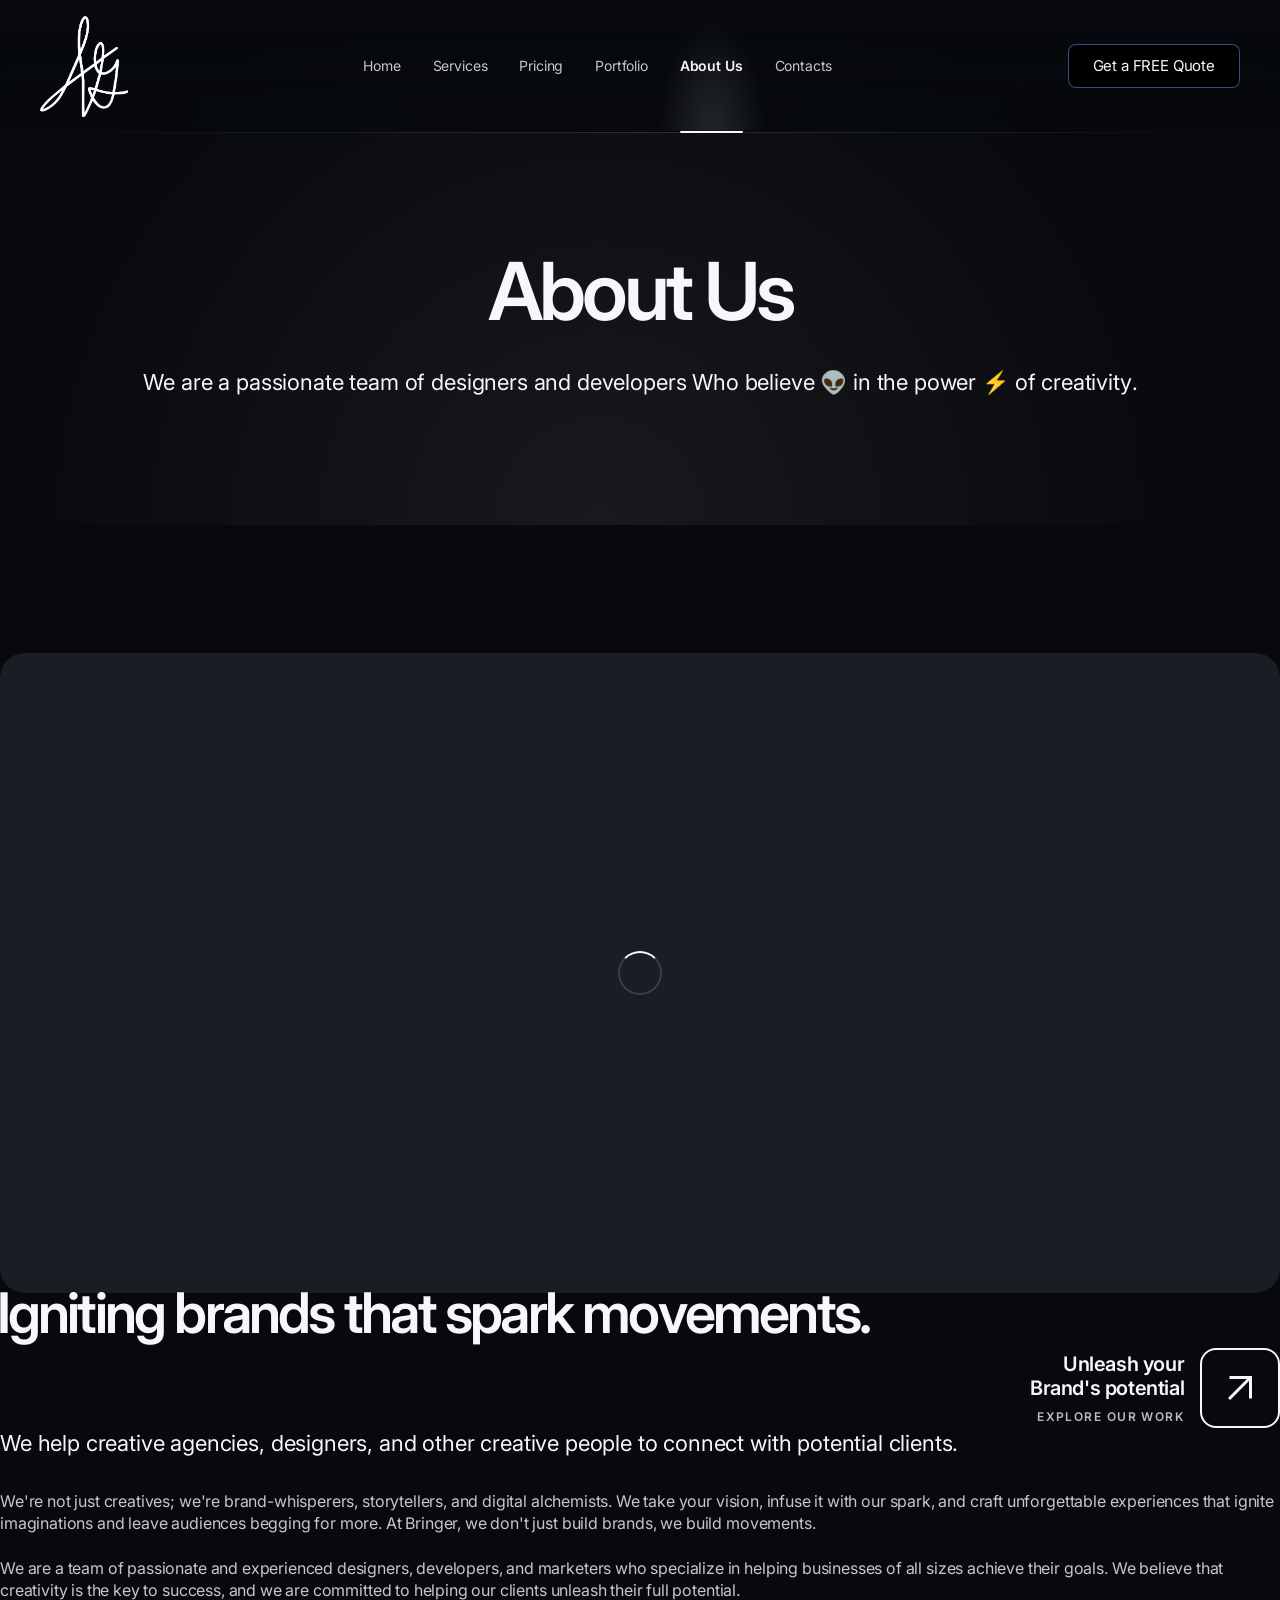
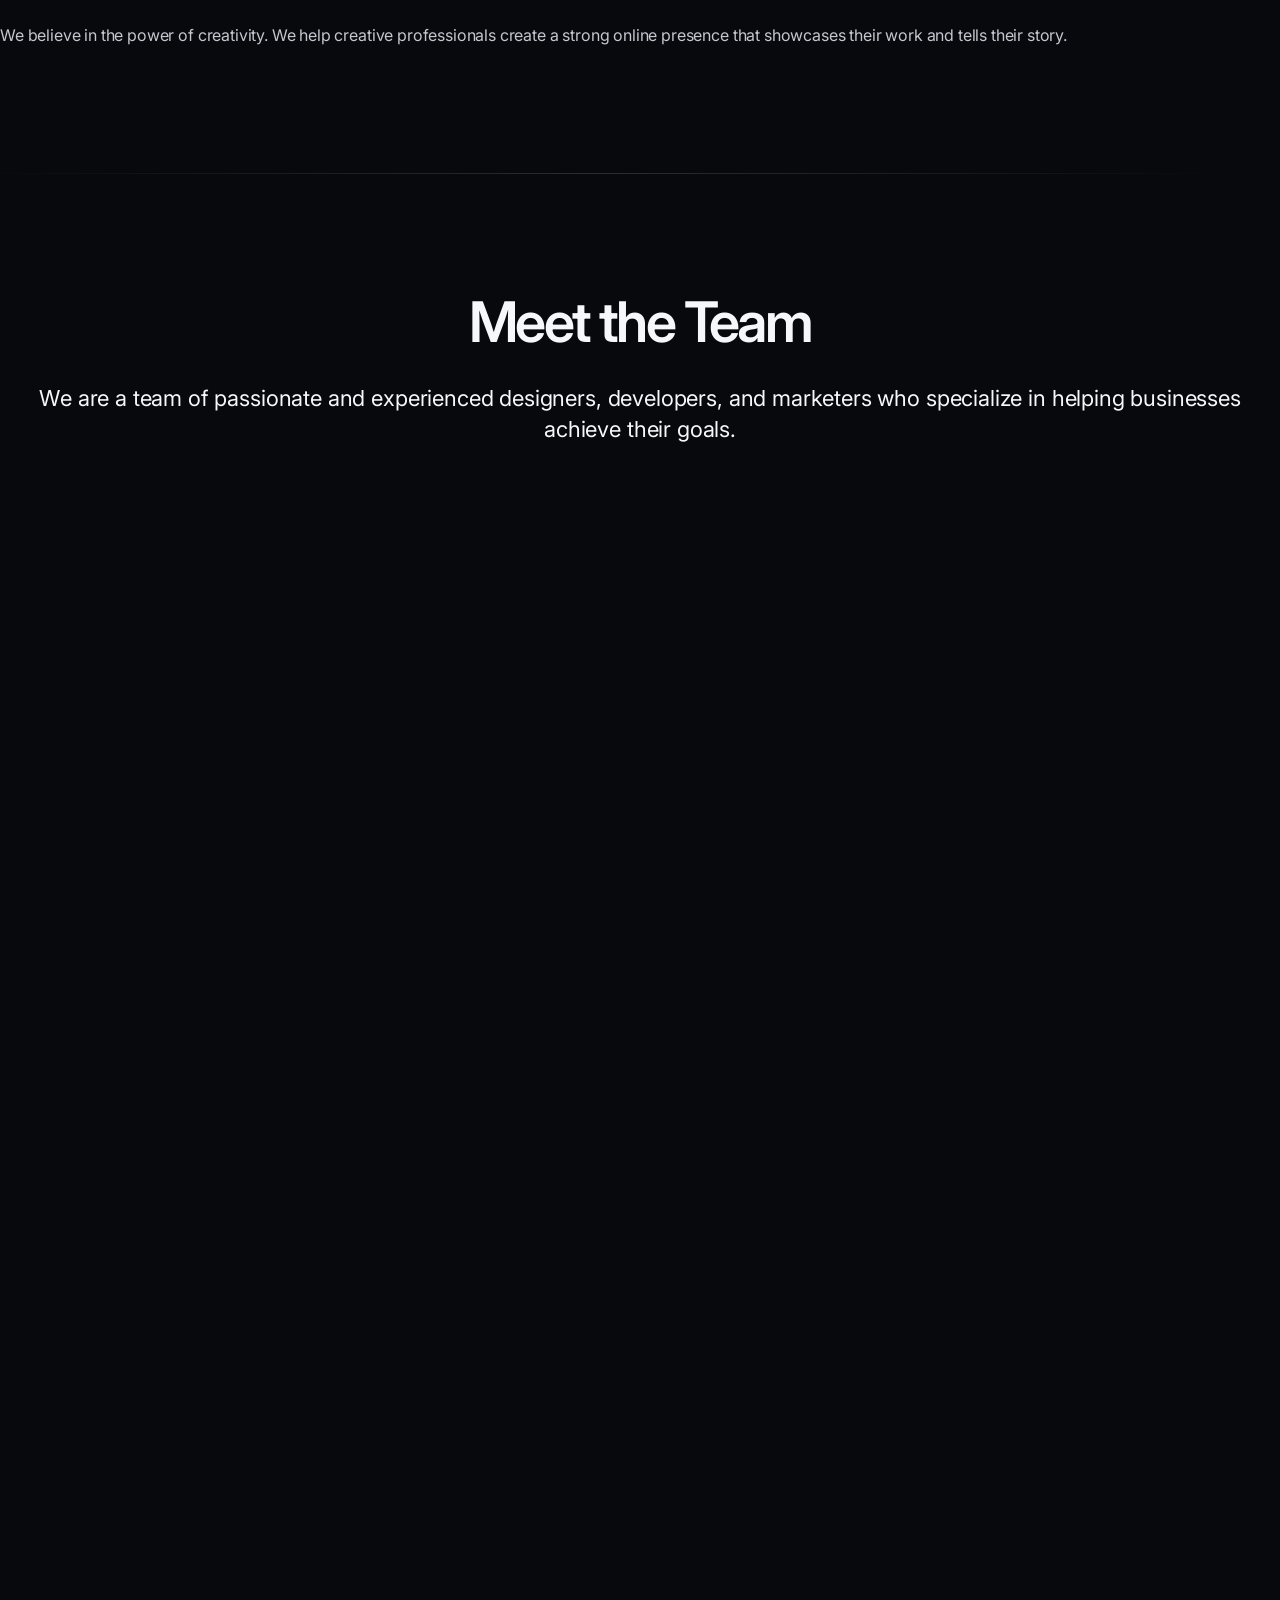
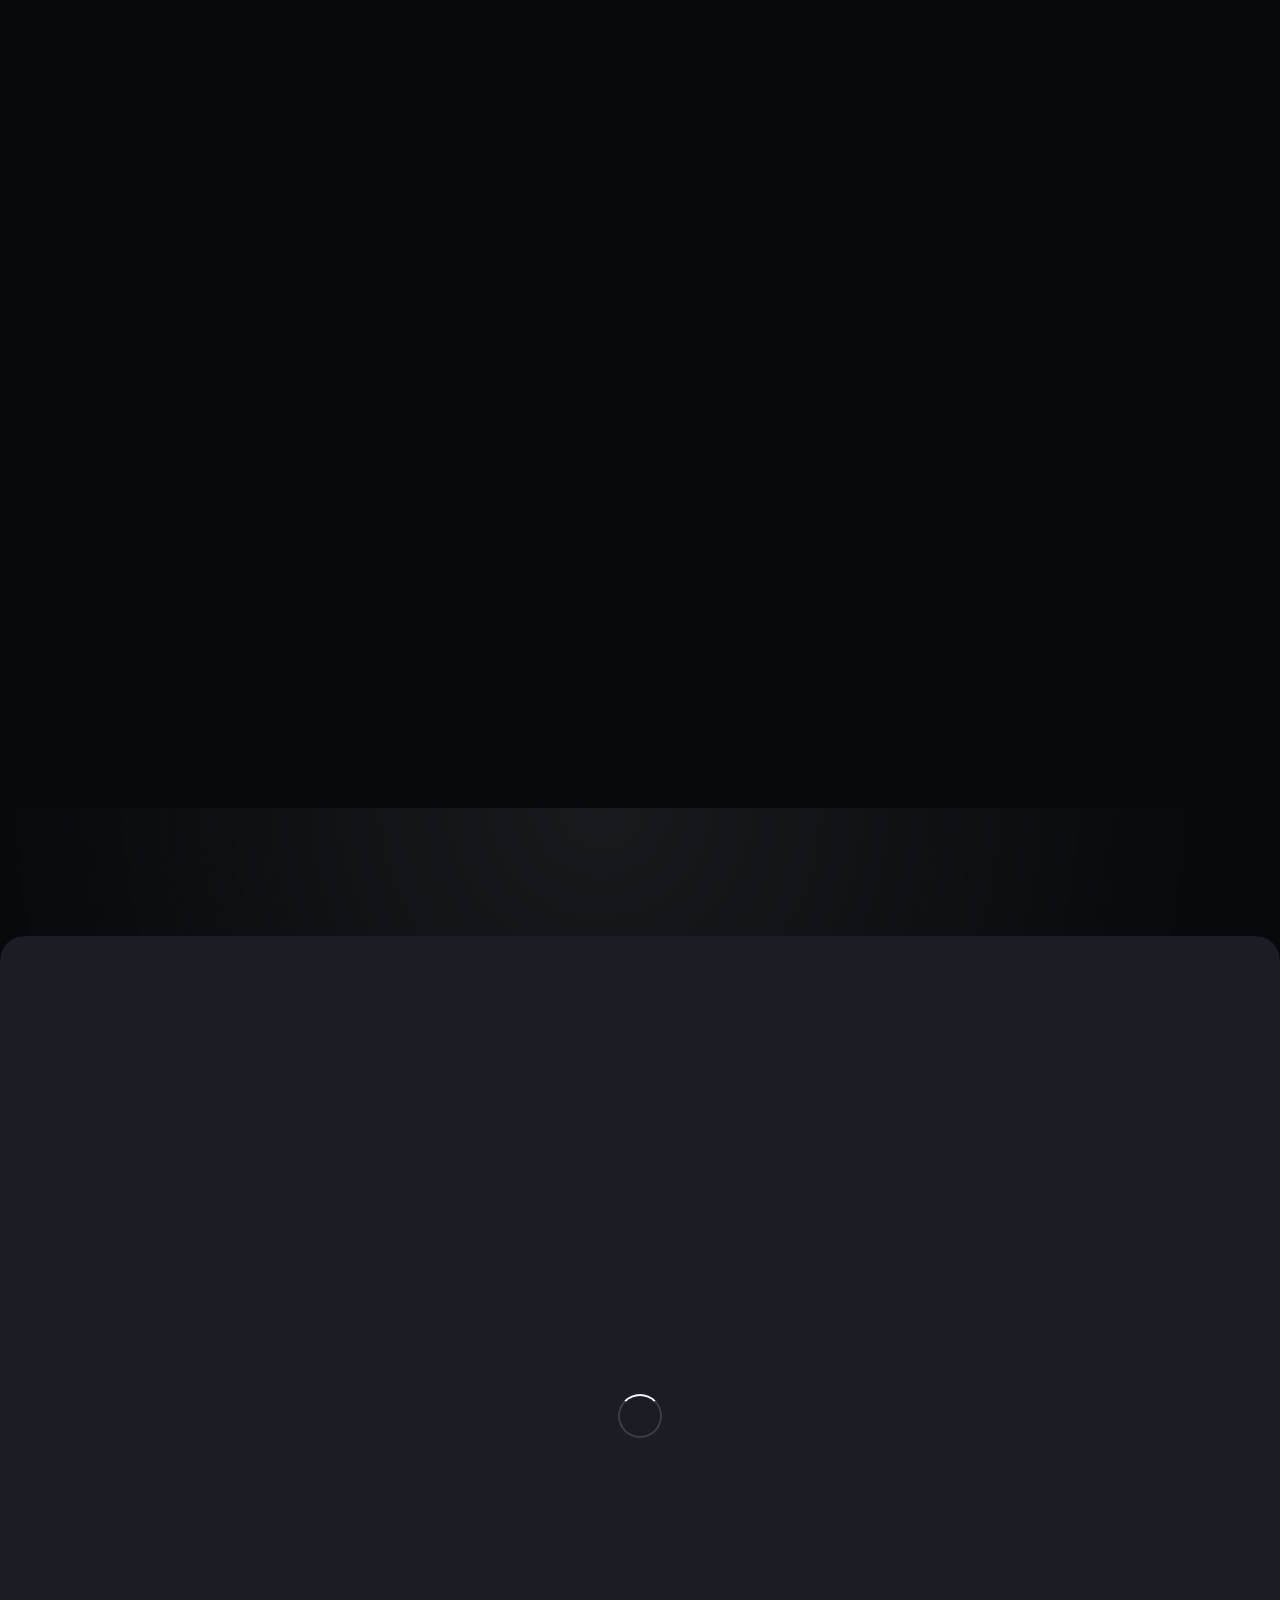
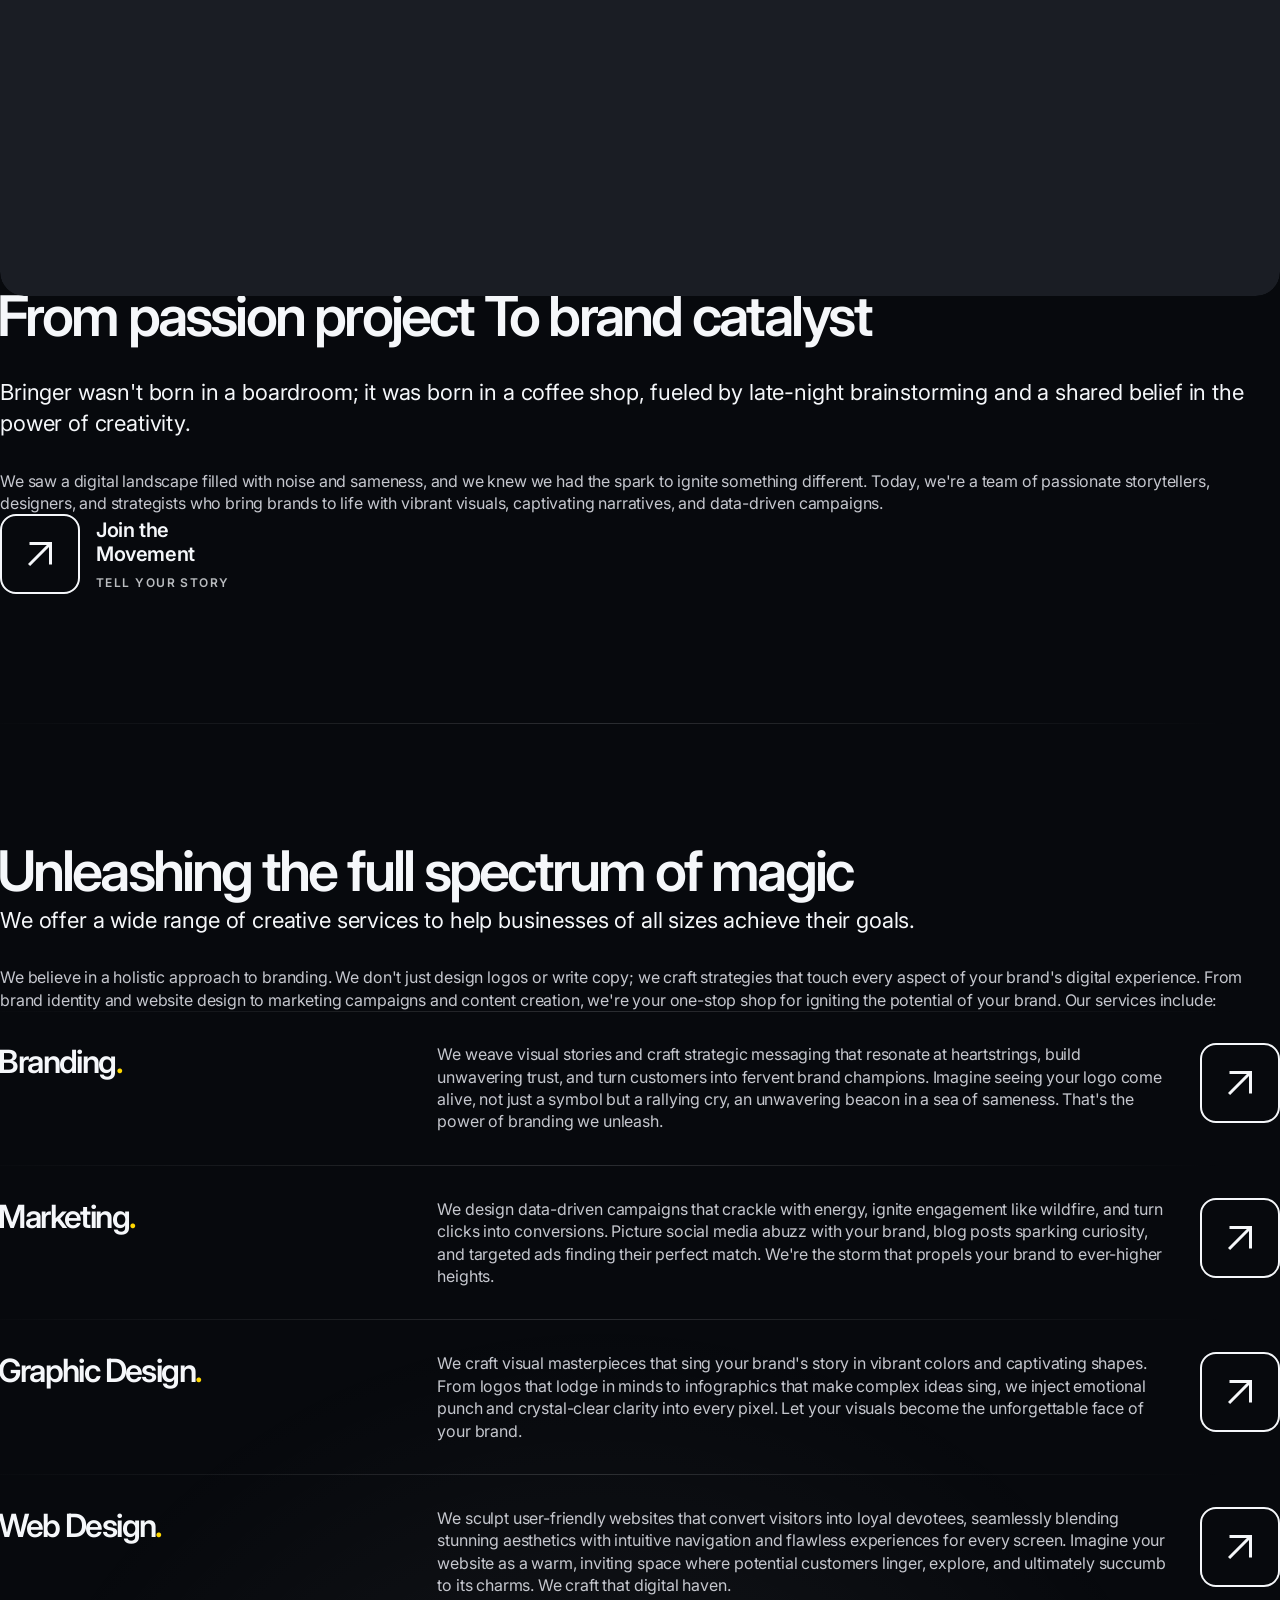
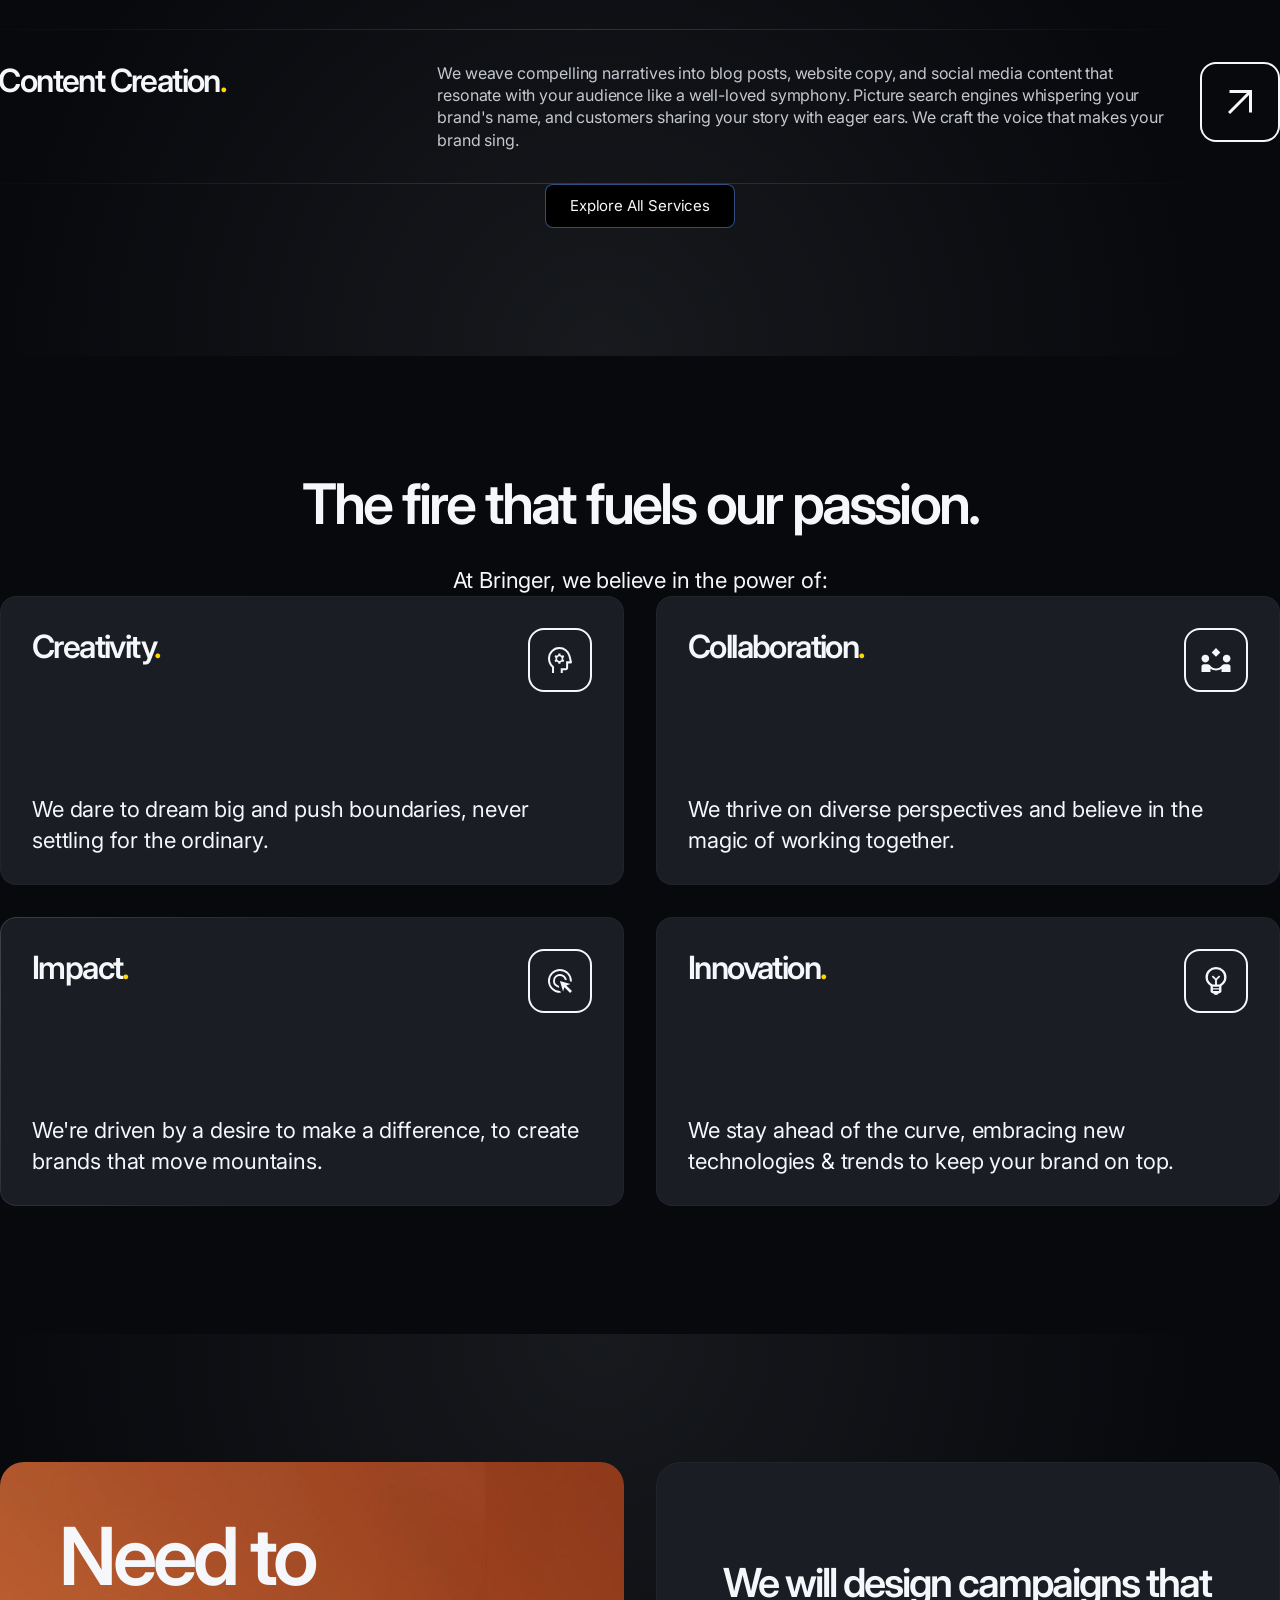
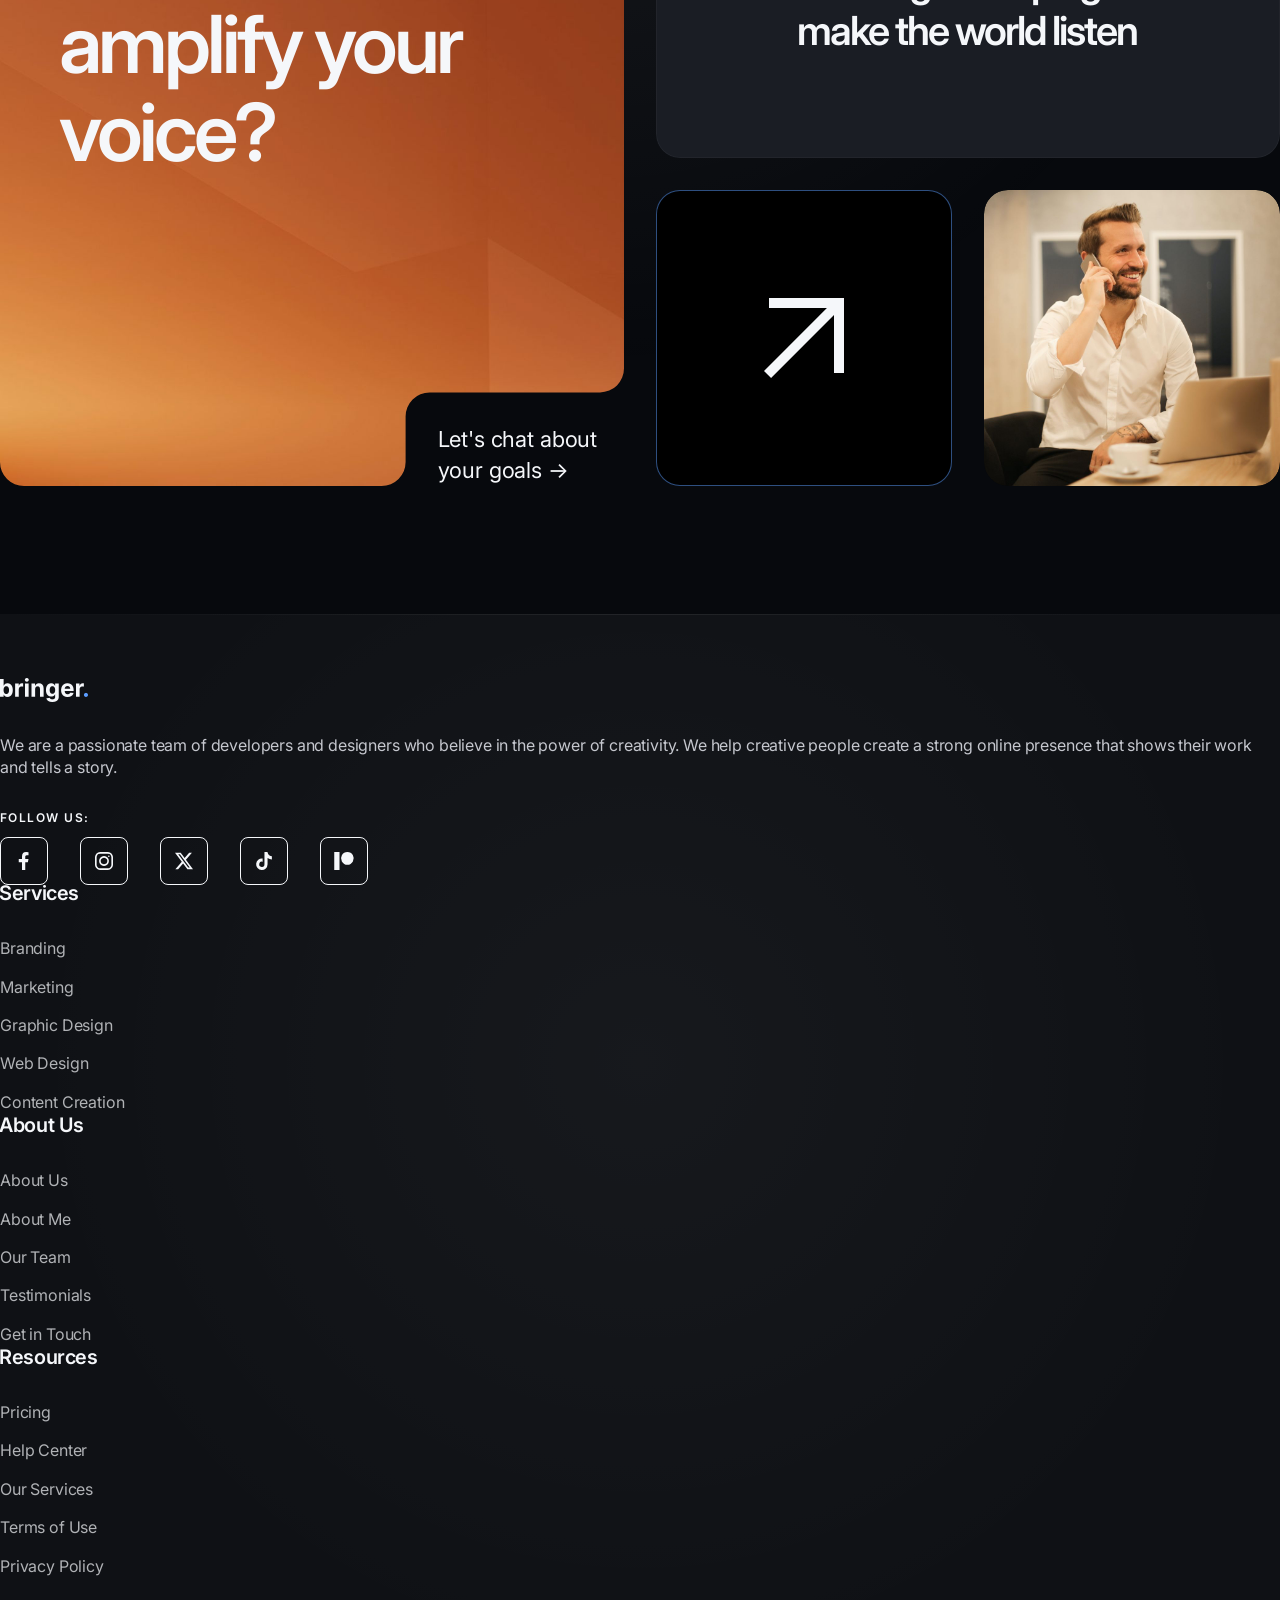
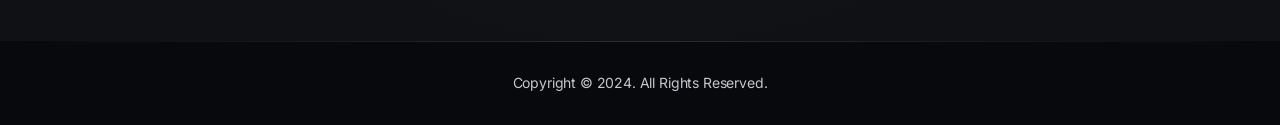
==== about-us.html @ 14a4a15c "Add files via upload" ====
<!DOCTYPE html>
<html lang="en">

<head>
    <meta charset="UTF-8">
    <meta name="viewport" content="width=device-width, initial-scale=1.0">

    <!-- Page Title -->
    <title>About Us | Autograph Creative Agency</title>

    <!-- Google Fonts -->
    <link href="https://fonts.googleapis.com/css2?family=Inter:wght@400;600&amp;display=swap" rel="stylesheet">
    <!-- Config -->
    <link type="text/css" rel="stylesheet" href="css/config.css">
    <!-- Libraries -->
    <link type="text/css" rel="stylesheet" href="css/libs.css">
    <!-- Template Styles -->
    <link type="text/css" rel="stylesheet" href="css/style.css">
    <!-- Responsive -->
    <link type="text/css" rel="stylesheet" href="css/responsive.css">

    <!-- Favicon -->
    <link rel="apple-touch-icon" sizes="180x180" href="img/apple-touch-icon.png">
    <link rel="icon" type="image/png" sizes="32x32" href="img/favicon-32x32.png">
    <link rel="icon" type="image/png" sizes="16x16" href="img/favicon-16x16.png">
</head>
<body>
    <!-- Header -->
    <header id="bringer-header" class="is-frosted is-sticky" data-appear="fade-down" data-unload="fade-up">
        <!-- Desktop Header -->
        <div class="bringer-header-inner">
            <!-- Header Logo -->
            <div class="bringer-header-lp">
                <a href="index.html" class="bringer-logo">
                    <img src="img/AGC Logo Main White Sign.png" alt="agcreativeagency." width="88" height="24">
                </a>
            </div>
            <!-- Main Menu -->
            <div class="bringer-header-mp">
                <nav class="bringer-nav">
                    <ul class="main-menu" data-stagger-appear="fade-down" data-stagger-delay="75">
                        <li>
                            <a href="#">Home</a>
                        </li>
                        <li>
                            <a href="services.html">Services</a>
                        </li>
                        <li>
                            <a href="pricing.html">Pricing</a>
                        </li>
                        <li>
                            <a href="portfolio.html">Portfolio</a>
                        </li>
                        <li class="current-menu-parent">
                            <a href="#">About Us</a>
                        </li>
                        <li>
                            <a href="contacts.html">Contacts</a>
                        </li>
                    </ul>
                </nav>
            </div>
            <!-- Header Button -->
            <div class="bringer-header-rp">
                <a href="contacts.html" class="bringer-button">Get a FREE Quote</a>
            </div>
        </div>
        <!-- Mobile Header -->
        <div class="bringer-mobile-header-inner">
            <a href="index.html" class="bringer-logo">
                <img src="img/AGC Logo Main White Sign.png" alt="agcreativeagency." width="88" height="24">
            </a>
            <a href="#" class="bringer-mobile-menu-toggler">
                <i class="bringer-menu-toggler-icon">
                    <span></span>
                    <span></span>
                    <span></span>
                </i>
            </a>
        </div>
    </header>

    <!-- Page Main -->
    <main id="bringer-main">
        <div class="stg-container">
            <!-- Section: Page Title -->
            <section class="backlight-bottom">
                <div class="stg-row">
                    <div class="stg-col-6 stg-offset-3 align-center stg-tp-col-10 stg-tp-offset-1">
                        <h1 class="bringer-page-title" data-appear="fade-up" data-unload="fade-up">About Us</h1>
                        <p class="bringer-large-text" data-split-appear="fade-up" data-split-unload="fade-up" data-delay="100">We are a passionate team of designers and developers Who believe 👽 in the power ⚡ of creativity.</p>
                    </div>
                </div>
            </section>

            <!-- Section: About Us -->
            <section class="divider-bottom">
                <div class="bringer-parallax-media stg-bottom-gap-l" data-appear="fade-up" data-delay="200" data-unload="fade-up">
                    <img class="bringer-lazy" src="img/null.png" data-src="img/inner-pages/about-us.jpg" alt="About Bringer" width="1920" height="960">
                </div>
                <div class="stg-row stg-large-gap stg-tp-normal-gap">
                    <div class="stg-col-6 stg-vertical-space-between stg-tp-bottom-gap-l" data-unload="fade-left">
                        <h2 data-split-appear="fade-up">Igniting brands that spark movements.</h2>
                        <div class="align-right" data-appear="fade-right">
                            <a href="portfolio-infinite-list.html" class="bringer-icon-link">
                                <div class="bringer-icon-link-content">
                                    <h6>
                                        Unleash your
                                        <br>
                                        Brand's potential
                                    </h6>
                                    <span class="bringer-label">Explore our work</span>
                                </div>
                                <div class="bringer-icon-wrap">
                                    <i class="bringer-icon bringer-icon-explore"></i>
                                </div>
                            </a><!-- .bringer-icon-link -->
                        </div>
                    </div>
                    <div class="stg-col-6" data-appear="fade-left" data-unload="fade-right" data-delay="100">
                        <p class="bringer-large-text">We help creative agencies, designers, and other creative people to connect with potential clients.</p>
                        <p>We're not just creatives; we're brand-whisperers, storytellers, and digital alchemists. We take your vision, infuse it with our spark, and craft unforgettable experiences that ignite imaginations and leave audiences begging for more. At Bringer, we don't just build brands, we build movements.</p>
                        <p>We are a team of passionate and experienced designers, developers, and marketers who specialize in helping businesses of all sizes achieve their goals. We believe that creativity is the key to success, and we are committed to helping our clients unleash their full potential.</p>
                        <p>We believe in the power of creativity. We help creative professionals create a strong online presence that showcases their work and tells their story.</p>
                    </div>
                </div>
            </section>

            <!-- Section: Team -->
            <section>
                <!-- Section Title -->
                <div class="stg-row bringer-section-title">
                    <div class="stg-col-8 stg-offset-2 stg-tp-col-10 stg-tp-offset-1">
                        <div class="align-center">
                            <h2 data-appear="fade-up" data-unload="fade-up">Meet the Team</h2>
                            <p class="bringer-large-text" data-split-appear="fade-up" data-split-unload="fade-up" data-delay="100">We are a team of passionate and experienced designers, developers, and marketers who specialize in helping businesses achieve their goals.</p>
                        </div>
                    </div>
                </div>
                <!-- Team Carousel -->
                <div class="swiper bringer-carousel" data-appear="fade-up" data-delay="200" data-tp-centered="0" data-unload="fade-up">
                    <div class="swiper-wrapper">
                        <!-- Carousel Item -->
                        <div class="bringer-block bringer-carousel-card swiper-slide">
                            <div class="bringer-carousel-card-image">
                                <img class="bringer-lazy" src="img/null.png" data-src="img/team/team01-thmb.jpg" alt="Elizabeth Riley" width="600" height="900">
                            </div>
                            <div class="bringer-carousel-card-footer">
                                <div class="bringer-carousel-card-title">
                                    <span class="bringer-meta">CEO, Founder</span>
                                    <h6>Elizabeth Riley</h6>
                                </div>
                                <span class="bringer-icon bringer-icon-explore"></span>
                            </div>
                            <a href="team-member.html"></a>
                        </div><!-- .bringer-carousel-card -->
                        <!-- Carousel Item -->
                        <div class="bringer-block bringer-carousel-card swiper-slide">
                            <div class="bringer-carousel-card-image">
                                <img class="bringer-lazy" src="img/null.png" data-src="img/team/team02-thmb.jpg" alt="John Belrose" width="600" height="900">
                            </div>
                            <div class="bringer-carousel-card-footer">
                                <div class="bringer-carousel-card-title">
                                    <span class="bringer-meta">Concept Artist</span>
                                    <h6>John Belrose</h6>
                                </div>
                                <span class="bringer-icon bringer-icon-explore"></span>
                            </div>
                            <a href="team-member.html"></a>
                        </div><!-- .bringer-carousel-card -->
                        <!-- Carousel Item -->
                        <div class="bringer-block bringer-carousel-card swiper-slide">
                            <div class="bringer-carousel-card-image">
                                <img class="bringer-lazy" src="img/null.png" data-src="img/team/team03-thmb.jpg" alt="Sonya Altena" width="600" height="900">
                            </div>
                            <div class="bringer-carousel-card-footer">
                                <div class="bringer-carousel-card-title">
                                    <span class="bringer-meta">Client Manager</span>
                                    <h6>Sonya Altena</h6>
                                </div>
                                <span class="bringer-icon bringer-icon-explore"></span>
                            </div>
                            <a href="team-member.html"></a>
                        </div><!-- .bringer-carousel-card -->
                        <!-- Carousel Item -->
                        <div class="bringer-block bringer-carousel-card swiper-slide">
                            <div class="bringer-carousel-card-image">
                                <img class="bringer-lazy" src="img/null.png" data-src="img/team/team04-thmb.jpg" alt="Nikolas Rome" width="600" height="900">
                            </div>
                            <div class="bringer-carousel-card-footer">
                                <div class="bringer-carousel-card-title">
                                    <span class="bringer-meta">Developer</span>
                                    <h6>Nikolas Rome</h6>
                                </div>
                                <span class="bringer-icon bringer-icon-explore"></span>
                            </div>
                            <a href="team-member.html"></a>
                        </div><!-- .bringer-carousel-card -->
                        <!-- Carousel Item -->
                        <div class="bringer-block bringer-carousel-card swiper-slide">
                            <div class="bringer-carousel-card-image">
                                <img class="bringer-lazy" src="img/null.png" data-src="img/team/team05-thmb.jpg" alt="Candy Tittensor" width="600" height="900">
                            </div>
                            <div class="bringer-carousel-card-footer">
                                <div class="bringer-carousel-card-title">
                                    <span class="bringer-meta">Design Artist</span>
                                    <h6>Candy Tittensor</h6>
                                </div>
                                <span class="bringer-icon bringer-icon-explore"></span>
                            </div>
                            <a href="team-member.html"></a>
                        </div><!-- .bringer-carousel-card -->
                    </div>
                    <!-- Pagination -->
                    <div class="swiper-pagination bringer-dots"></div>
                </div><!-- .bringer-carousel -->
            </section>

            <!-- Section: Our Story -->
            <section class="backlight-top">
                <div class="stg-row stg-large-gap stg-m-normal-gap">
                    <div class="stg-col-6 stg-tp-bottom-gap-l stg-m-bottom-gap" data-appear="fade-right" data-unload="fade-left">
                        <div class="bringer-parallax-media">
                            <img class="bringer-lazy" src="img/null.png" data-src="img/home/about02.jpg" alt="Our Story" width="960" height="960">
                        </div>
                    </div>
                    <div class="stg-col-6 stg-vertical-space-between" data-appear="fade-left" data-unload="fade-right">
                        <div>
                            <h2>From passion project To brand catalyst</h2>
                            <p class="bringer-large-text">Bringer wasn't born in a boardroom; it was born in a coffee shop, fueled by late-night brainstorming and a shared belief in the power of creativity.</p>
                            <p>We saw a digital landscape filled with noise and sameness, and we knew we had the spark to ignite something different. Today, we're a team of passionate storytellers, designers, and strategists who bring brands to life with vibrant visuals, captivating narratives, and data-driven campaigns.</p>
                        </div>
                        <a href="contacts.html" class="bringer-icon-link">
                            <div class="bringer-icon-wrap">
                                <i class="bringer-icon bringer-icon-explore"></i>
                            </div>
                            <div class="bringer-icon-link-content">
                                <h6>
                                    Join the
                                    <br>
                                    Movement
                                </h6>
                                <span class="bringer-label">Tell your story</span>
                            </div>
                        </a><!-- .bringer-icon-link -->
                    </div>
                </div>
            </section>

            <!-- Section: Services -->
            <section class="backlight-bottom divider-top">
                <!-- Section Intro -->
                <div class="stg-row stg-large-gap stg-bottom-gap-l">
                    <div class="stg-col-6 stg-tp-col-8 stg-tp-bottom-gap-l" data-unload="fade-left">
                        <h2 data-split-appear="fade-up">Unleashing the full spectrum of magic</h2>
                    </div>
                    <div class="stg-col-6 stg-tp-col-9 stg-tp-offset-3" data-unload="fade-right">
                        <p class="bringer-large-text" data-split-appear="fade-up" data-delay="100">We offer a wide range of creative services to help businesses of all sizes achieve their goals.</p>
                        <p data-appear="fade-up" data-delay="200">We believe in a holistic approach to branding. We don't just design logos or write copy; we craft strategies that touch every aspect of your brand's digital experience. From brand identity and website design to marketing campaigns and content creation, we're your one-stop shop for igniting the potential of your brand. Our services include:</p>
                    </div>
                </div>
                <!-- Services List -->
                <div class="bringer-detailed-list-wrap" data-appear="fade-up" data-unload="fade-up">
                    <ul class="bringer-detailed-list">
                        <li>
                            <div class="bringer-detailed-list-title">
                                <h4>Branding<span class="bringer-accent">.</span></h4>
                            </div>
                            <div class="bringer-detailed-list-description">
                                <p>We weave visual stories and craft strategic messaging that resonate at heartstrings, build unwavering trust, and turn customers into fervent brand champions. Imagine seeing your logo come alive, not just a symbol but a rallying cry, an unwavering beacon in a sea of sameness. That's the power of branding we unleash.</p>
                            </div>
                            <div class="bringer-detailed-list-button">
                                <span class="bringer-icon bringer-icon-explore"></span>
                            </div>
                            <a href="service-details.html"></a>
                        </li>
                        <li>
                            <div class="bringer-detailed-list-title">
                                <h4>Marketing<span class="bringer-accent">.</span></h4>
                            </div>
                            <div class="bringer-detailed-list-description">
                                <p>We design data-driven campaigns that crackle with energy, ignite engagement like wildfire, and turn clicks into conversions. Picture social media abuzz with your brand, blog posts sparking curiosity, and targeted ads finding their perfect match. We're the storm that propels your brand to ever-higher heights.</p>
                            </div>
                            <div class="bringer-detailed-list-button">
                                <span class="bringer-icon bringer-icon-explore"></span>
                            </div>
                            <a href="service-details.html"></a>
                        </li>
                        <li>
                            <div class="bringer-detailed-list-title">
                                <h4>Graphic Design<span class="bringer-accent">.</span></h4>
                            </div>
                            <div class="bringer-detailed-list-description">
                                <p>We craft visual masterpieces that sing your brand's story in vibrant colors and captivating shapes. From logos that lodge in minds to infographics that make complex ideas sing, we inject emotional punch and crystal-clear clarity into every pixel. Let your visuals become the unforgettable face of your brand.</p>
                            </div>
                            <div class="bringer-detailed-list-button">
                                <span class="bringer-icon bringer-icon-explore"></span>
                            </div>
                            <a href="service-details.html"></a>
                        </li>
                        <li>
                            <div class="bringer-detailed-list-title">
                                <h4>Web Design<span class="bringer-accent">.</span></h4>
                            </div>
                            <div class="bringer-detailed-list-description">
                                <p>We sculpt user-friendly websites that convert visitors into loyal devotees, seamlessly blending stunning aesthetics with intuitive navigation and flawless experiences for every screen. Imagine your website as a warm, inviting space where potential customers linger, explore, and ultimately succumb to its charms. We craft that digital haven.</p>
                            </div>
                            <div class="bringer-detailed-list-button">
                                <span class="bringer-icon bringer-icon-explore"></span>
                            </div>
                            <a href="service-details.html"></a>
                        </li>
                        <li>
                            <div class="bringer-detailed-list-title">
                                <h4>Content Creation<span class="bringer-accent">.</span></h4>
                            </div>
                            <div class="bringer-detailed-list-description">
                                <p>We weave compelling narratives into blog posts, website copy, and social media content that resonate with your audience like a well-loved symphony. Picture search engines whispering your brand's name, and customers sharing your story with eager ears. We craft the voice that makes your brand sing.</p>
                            </div>
                            <div class="bringer-detailed-list-button">
                                <span class="bringer-icon bringer-icon-explore"></span>
                            </div>
                            <a href="service-details.html"></a>
                        </li>
                    </ul>
                </div><!-- .bringer-detailed-list-wrap -->
                <div class="align-center stg-top-gap-l" data-appear="fade-up" data-unload="fade-up">
                    <a href="services.html" class="bringer-button">Explore All Services</a>
                </div>
            </section>

            <!-- Section: Our Passion -->
            <section>
                <div class="align-center stg-bottom-gap-l">
                    <h2 data-split-appear="fade-up" data-unload="fade-up">The fire that fuels our passion.</h2>
                    <p class="bringer-large-text" data-appear="fade-up" data-delay="100" data-unload="fade-up">At Bringer, we believe in the power of:</p>
                </div>

                <div class="bringer-grid-2cols" data-stagger-appear="zoom-in" data-delay="150" data-unload="fade-up">
                    <!-- Icon Box Icon -->
                    <div class="bringer-icon-box bringer-block">
                        <h4>Creativity<span class="bringer-accent">.</span></h4>
                        <p class="bringer-large-text">We dare to dream big and push boundaries, never settling for the ordinary.</p>
                        <div class="bringer-box-icon">
                            <i class="bringer-icon bringer-icon-creativity"></i>
                        </div>
                    </div><!-- .bringer-block -->
                    <!-- Icon Box Icon -->
                    <div class="bringer-icon-box bringer-block">
                        <h4>Collaboration<span class="bringer-accent">.</span></h4>
                        <p class="bringer-large-text">We thrive on diverse perspectives and believe in the magic of working together.</p>
                        <div class="bringer-box-icon">
                            <i class="bringer-icon bringer-icon-collab"></i>
                        </div>
                    </div><!-- .bringer-block -->
                    <!-- Icon Box Icon -->
                    <div class="bringer-icon-box bringer-block">
                        <h4>Impact<span class="bringer-accent">.</span></h4>
                        <p class="bringer-large-text">We're driven by a desire to make a difference, to create brands that move mountains.</p>
                        <div class="bringer-box-icon">
                            <i class="bringer-icon bringer-icon-impact"></i>
                        </div>
                    </div><!-- .bringer-block -->
                    <!-- Icon Box Icon -->
                    <div class="bringer-icon-box bringer-block">
                        <h4>Innovation<span class="bringer-accent">.</span></h4>
                        <p class="bringer-large-text">We stay ahead of the curve, embracing new technologies &amp; trends to keep your brand on top.</p>
                        <div class="bringer-box-icon">
                            <i class="bringer-icon bringer-icon-innovation"></i>
                        </div>
                    </div><!-- .bringer-block -->
                </div><!-- .bringer-grid -->
            </section>

            <!-- Section: Grid CTA -->
            <section class="backlight-top">
                <div class="bringer-bento-grid bringer-grid-cta">
                    <div class="is-large bringer-masked-block" data-appear="fade-right" data-unload="fade-left">
                        <div class="bringer-grid-cta-media bringer-masked-media" data-bg-src="img/cta/grid-cta-background.jpg">
                            <div class="bringer-grid-cta-heading">Need to amplify your voice?</div>
                        </div>
                        <div class="bringer-masked-content at-bottom-right">
                            <p class="bringer-large-text" data-appear="fade-right" data-delay="100">Let's chat about your goals &rarr;</p>
                        </div>
                    </div>
                    <div class="is-medium bringer-block" data-appear="fade-down" data-unload="fade-right">
                        <h3>We will design campaigns that make the world listen</h3>
                    </div>
                    <div class="is-small" data-appear="zoom-out" data-delay="100" data-unload="zoom-out">
                        <a href="contacts.html" class="bringer-square-button">
                            <span class="bringer-icon bringer-icon-explore"></span>
                        </a>
                    </div>
                    <div class="is-small" data-appear="zoom-out" data-delay="200" data-unload="zoom-out">
                        <img src="img/cta/grid-cta-02.jpg" alt="Let's Chat" width="960" height="960">
                    </div>
                </div>
            </section>

        </div><!-- .stg-container -->

        <!-- Footer -->
        <footer id="bringer-footer" data-appear="fade-up" data-unload="fade-down">
            <!-- Footer Widgets Area -->
            <div class="bringer-footer-widgets">
                <div class="stg-container">
                    <div class="stg-row" data-stagger-appear="fade-left" data-stagger-delay="100">
                        <div class="stg-col-5 stg-tp-col-12 stg-tp-bottom-gap-l">
                            <div class="bringer-info-widget">
                                <a href="index-2.html" class="bringer-logo footer-logo">
                                    <img src="img/logo.png" alt="bringer." width="88" height="24">
                                </a>
                                <div class="bringer-info-description">We are a passionate team of developers and designers who believe in the power of creativity. We help creative people create a strong online presence that shows their work and tells a story.</div>
                                <span class="bringer-label">Follow us:</span>
                                <ul class="bringer-socials-list" data-stagger-appear="fade-up" data-stagger-delay="75">
                                    <li>
                                        <a href="#" target="_blank" class="bringer-socials-facebook">
                                            <i></i>
                                        </a>
                                    </li>
                                    <li>
                                        <a href="#" target="_blank" class="bringer-socials-instagram">
                                            <i></i>
                                        </a>
                                    </li>
                                    <li>
                                        <a href="#" target="_blank" class="bringer-socials-x">
                                            <i></i>
                                        </a>
                                    </li>
                                    <li>
                                        <a href="#" target="_blank" class="bringer-socials-tiktok">
                                            <i></i>
                                        </a>
                                    </li>
                                    <li>
                                        <a href="#" target="_blank" class="bringer-socials-patreon">
                                            <i></i>
                                        </a>
                                    </li>
                                </ul>
                            </div>
                        </div>
                        <div class="stg-col-2 stg-offset-1 stg-tp-col-4 stg-m-col-4">
                            <div class="bringer-widget">
                                <h6>Services</h6>
                                <div class="bringer-menu-widget">
                                    <ul>
                                        <li><a href="service-details.html">Branding</a></li>
                                        <li><a href="service-details.html">Marketing</a></li>
                                        <li><a href="service-details.html">Graphic Design</a></li>
                                        <li><a href="service-details.html">Web Design</a></li>
                                        <li><a href="service-details.html">Content Creation</a></li>
                                    </ul>
                                </div>
                            </div><!-- .bringer-widget -->
                        </div>
                        <div class="stg-col-2 stg-tp-col-4 stg-m-col-4">
                            <div class="bringer-widget">
                                <h6>About Us</h6>
                                <div class="bringer-menu-widget">
                                    <ul>
                                        <li><a href="about-us.html">About Us</a></li>
                                        <li><a href="about-me.html">About Me</a></li>
                                        <li><a href="team-member.html">Our Team</a></li>
                                        <li><a href="testimonials.html">Testimonials</a></li>
                                        <li><a href="contacts.html">Get in Touch</a></li>
                                    </ul>
                                </div>
                            </div><!-- .bringer-widget -->
                        </div>
                        <div class="stg-col-2 stg-tp-col-4 stg-m-col-4">
                            <div class="bringer-widget">
                                <h6>Resources</h6>
                                <div class="bringer-menu-widget">
                                    <ul>
                                        <li><a href="pricing.html">Pricing</a></li>
                                        <li><a href="faq.html">Help Center</a></li>
                                        <li><a href="services.html">Our Services</a></li>
                                        <li><a href="#">Terms of Use</a></li>
                                        <li><a href="#">Privacy Policy</a></li>
                                    </ul>
                                </div>
                            </div><!-- .bringer-widget -->
                        </div>
                    </div><!-- .stg-row -->
                </div><!-- .stg-container -->
            </div><!-- .bringer-footer-widgets -->

            <!-- Footer Copyright Line -->
            <div class="bringer-footer-line stg-container">
                <div class="align-center">
                    Copyright &copy; 2024. All Rights Reserved.
                </div>
            </div><!-- bringer-footer-line -->
        </footer>
	</main>

    <!-- Right Click Protection Block -->
    <div class="bringer-rcp-wrap">
        <div class="bringer-rcp-overlay"></div>
        <div class="bringer-rcp-container">
            <h2>The context menu is not allowed on this page.</h2>
        </div>
    </div>

    <!-- Dynamic Backlight -->
    <div class="bringer-backlight"></div>

    <!-- JS Scripts -->
    <script src="js/lib/jquery.min.js"></script>
    <script src="js/lib/libs.js"></script>
    <script src="js/contact_form.js"></script>
    <script src="js/st-core.js"></script>
    <script src="js/classes.js"></script>
    <script src="js/main.js"></script>
</body>

<!-- Mirrored from demo.shadow-themes.com/html/bringer/about-us.html by HTTrack Website Copier/3.x [XR&CO'2014], Tue, 04 Mar 2025 05:10:48 GMT -->
</html>
---- css/config.css ----
/* ============
   COLOR SCHEME
=============== */
:root {
    /* Used as body background and overlays */
    --bringer-s-body-bg: #07090D;

    /* Used as a background color for header, footer, and mobile navigation */
    --bringer-s-nav: #07090DCC;

    /* Used as a background color for block containers, sub-menus, and form inputs */
    --bringer-s-container-bg: #1A1D24;

    /* The same as the previous one but with transparency for frosted glass blocks */
    --bringer-s-container-frosted: #1A1D24EE;

    /* Used as a color for headings, page titles, button labels, and other bright text accents */
    --bringer-s-heading: #F5F7FA;

    /* It is the same as the previous one but with transparency. Used for labels, meta, and some hover effects */
    --bringer-s-heading-fade: #F5F7FAC0;

    /* Used as a color for general content */
    --bringer-s-text: #C5C7CE;

    /* A background color for accents, like buttons, highlighted blocks, etc. */
    --bringer-s-accent: black;

    /* A hovered button background color */
    --bringer-button-hover-bg: #3F6EE9D0;

    /* Used as a color for text accents */
    --bringer-s-text-accent: gold;

    /* Used as a text color for accented blocks */
    --bringer-s-accented-text: var(--bringer-s-heading);

    /* Used as a primary border-color */
    --bringer-s-border: #F5F7FA27;

    /* Used as a border color for accented blocks */
    --bringer-s-border-accent: #5C9DFF80;
    
    /* A default semi-transparent border color for blocks with a shining effect */
    --bringer-s-border-mute: #F5F7FA0D;

    /* A semi-transparent border shining effect color */
    --bringer-s-border-highlight: #F5F7FA40;

    /* Used as a color for a backlight effect */
    --bringer-s-backlight: #F5F7FA12;

    /* Used as a color for block shadow */
    --bringer-s-box-shadow: #07090D10;

    /* The cursor-followed backlight color. It uses the primary backlight color */
    --bringer-s-cursor-light: var(--bringer-s-backlight);
    
    /* A horizontal side-fade gradient border color */
    --bringer-c-border-gradient: linear-gradient(to left, transparent, var(--bringer-s-border), transparent); 


    /* Main menu text color */
    --bringer-c-menu: var(--bringer-s-text);
    
    /* Main menu hovered item text color */
    --bringer-c-menu-hover: var(--bringer-s-heading);

    /* Main menu current item text color */
    --bringer-c-menu-active: var(--bringer-s-heading);
}

/* ==========
   TYPOGRAPHY
============= */
:root {
    /* === FONT GROUPS === */
    /* Headings Font Family */
    --bringer-t-heading-ff: 'Inter', sans-serif;
    
    /* Headings Font Weight */
    --bringer-t-heading-fw: 600;


    /* Content Font Family */
    --bringer-t-content-ff: 'Inter', sans-serif;

    /* Content Font Weight */
    --bringer-t-content-fw: 400;

    /* Content Font Letter Spacing */
    --bringer-t-content-ls: -0.01em;


    /* === MAIN MENU === */
    /* Main Menu Font Family */
    --bringer-t-menu-ff: var(--bringer-t-content-ff);

    /* Main Menu Font Weight */
    --bringer-t-menu-fw: var(--bringer-t-content-fw);

    /* Main Menu Font Size */
    --bringer-t-menu-fs: 14px;

    /* Main Menu Line Height */
    --bringer-t-menu-lh: 1.4em;

    /* Sub-Menu Font Family */
    --bringer-t-submenu-ff: var(--bringer-t-menu-ff);

    /* Main Menu Font Weight */
    --bringer-t-submenu-fw: var(--bringer-t-menu-fw);

    /* Main Menu Font Size */
    --bringer-t-submenu-fs: var(--bringer-t-menu-fs);

    /* Main Menu Line Heiight */
    --bringer-t-submenu-lh: var(--bringer-t-menu-lh);


    /* === FOOTER === */
    /* Footer Font Size */
    --bringer-t-footer-fs: 14px;

    /* Footer Text Line Height */
    --bringer-t-footer-lh: 1.4em;

    /* Social Icons Size */
    --bringer-socials-size: 24px;


    /* === HEADINGS === */
    /* H1 Heading font size */
    --bringer-t-h1-fs: 80px;

    /* H1 Heading letter spacing */
    --bringer-t-h1-ls: -0.05em;

    /* H1 Line Height */
    --bringer-t-h1-lh: 1.1em;

    /* H1 Margin */
    --bringer-t-h1-margin: -0.175em 0 0.338em -0.063em;


    /* H2 Heading font size */
    --bringer-t-h2-fs: 56px;

    /* H2 Heading letter spacing */
    --bringer-t-h2-ls: -0.05em;

    /* H2 Line Height */
    --bringer-t-h2-lh: 1.2em;

    /* H2 Margin */
    --bringer-t-h2-margin: -0.232em 0 0.482em -0.06em;


    /* H3 Heading font size */
    --bringer-t-h3-fs: 40px;

    /* H3 Heading letter spacing */
    --bringer-t-h3-ls: -0.05em;
    
    /* H3 Line Height */
    --bringer-t-h3-lh: 1.2em;

    /* H3 Margin */
    --bringer-t-h3-margin: -0.215em 0 0.65em -0.05em;


    /* H4 Heading font size */
    --bringer-t-h4-fs: 32px;

    /* H4 Heading letter spacing */
    --bringer-t-h4-ls: -0.05em;

    /* H4 Line Height */
    --bringer-t-h4-lh: 1.2em;

    /* H4 Margin */
    --bringer-t-h4-margin: -0.22em 0 0.813em -0.05em;


    /* H5 Heading font size */
    --bringer-t-h5-fs: 26px;

    /* H5 Heading letter spacing */
    --bringer-t-h5-ls: -0.02em;

    /* H5 Line Height */
    --bringer-t-h5-lh: 1.2em;

    /* H5 Margin */
    --bringer-t-h5-margin: -0.19em 0 1em -0.06em;


    /* H6 Heading font size */
    --bringer-t-h6-fs: 20px;

    /* H6 Heading letter spacing */
    --bringer-t-h6-ls: -0.02em;
                    
    /* H6 Line Height */
    --bringer-t-h6-lh: 1.2em;

    /* H6 Margin */
    --bringer-t-h6-margin: -0.2em 0 1.2em -0.038em;


    /* === CONTENT === */
    /* Content Large text Font Size */
    --bringer-t-large-fs: 22px;

    /* Content text Font Size */
    --bringer-t-content-fs: 16px;

    /* Content text Line Height */
    --bringer-t-content-lh: 1.4em;

    /* Meta Font Size */
    --bringer-t-meta-fs: 12px;

    /* Meta Letter Spacing */
    --bringer-t-meta-ls: 0.12em;

    /* Meta Font Weight */
    --bringer-t-meta-fw: 600;

    
    /* === FORMS AND FIELDS === */
    /* Button Font Size */
    --bringer-t-button-fs: 15px;

    /* Input Font Size */
    --bringer-t-input-fs: 14px;

    /* Input Line Height */
    --bringer-t-input-lh: 1.4em;
}

/* =======================
   DIMENSIONS AND SPACINGS
========================== */
:root {
    /* Header vertical spacing */
    --bringer-header-spacing: 16px;

    /* Main Menu items spacing */
    --bringer-menu-gap: 32px;

    /* Sub-menu container width */
    --bringer-sub-menu-width: 200px;

    /* Social Items list items spacing */
    --bringer-socials-gap: 32px;

    /* Section Spacing (Applies at the top and the bottom of each section) */
    --bringer-section-gap: 128px;


    /* Extra Large border radius */
    --bringer-xl-br: 48px;

    /* Large border radius */
    --bringer-large-br: 32px;

    /* Default border radius */
    --bringer-default-br: 24px;

    /* Small border radius */
    --bringer-small-br: 16px;

    /* Extra small border radius */
    --bringer-xs-br: 8px;


    /* Button padding */
    --bringer-button-spacing: 13px 24px 14px 24px;

    /* Button border radius */
    --bringer-button-br: var(--bringer-xs-br);


    /* Input field padding */
    --bringer-input-spacing: 16px 16px 16px 16px;

    /* Input field border radius */
    --bringer-input-br: var(--bringer-xs-br);

    /* Input field bottom margin */
    --bringer-input-gap: 24px;

    /* Shadow Themes Grid: Container */
    --stg-container-width: 1200px;

    /* Shadow Themes Grid: Default Gap */
    --stg-gap: 32px;
    --stg-d-gap: 32px;

    /* Shadow Themes Grid: Extra Small Gap */
    --stg-xs-gap: 8px;

    /* Shadow Themes Grid: Small Gap */
    --stg-small-gap: 16px;

    /* Shadow Themes Grid: Large Gap */
    --stg-large-gap: 64px;

    /* Shadow Themes Grid: Extra Large Gap */
    --stg-xl-gap: 128px;
}

/* =================
   RESPONSIVE VALUES
==================== */

/* === Tablet: Landscape === */
@media only screen and (max-width: 1279px) {
    :root {
        --stg-container-width: 976px;
        
        --bringer-t-h1-fs: 64px;
        --bringer-t-h2-fs: 45px;
        --bringer-t-h3-fs: 32px;
        --bringer-t-h4-fs: 26px;
        --bringer-t-h5-fs: 22px;
        --bringer-t-h6-fs: 18px;
        --bringer-t-large-fs: 18px;
        --bringer-t-content-fs: 14px;
        --bringer-t-footer-fs: 14px;
        --bringer-t-meta-fs: 10px;
        --bringer-t-button-fs: 14px;
        --bringer-t-input-fs: 14px;

        --bringer-header-spacing: 12px;

        --bringer-menu-gap: 24px;
        --bringer-socials-gap: 24px;
        --bringer-section-gap: 96px;

        --bringer-xl-br: 36px;
        --bringer-large-br: 24px;
        --bringer-default-br: 18px;
        --bringer-small-br: 12px;
        --bringer-xs-br: 6px;

        --stg-gap: 24px;
        --stg-d-gap: 24px;
        
        --stg-xs-gap: 6px;
        --stg-small-gap: 12px;
        --stg-large-gap: 48px;
        --stg-xl-gap: 96px;
        --bringer-section-gap: 96px;
    }
}

/* === Mobile Menu === */
@media only screen and (max-width: 960px) {
    :root {
        /* Main Menu Font Family */
        --bringer-t-menu-ff: var(--bringer-t-heading-ff);

        /* Main Menu Font Weight */
        --bringer-t-menu-fw: var(--bringer-t-heading-fw);

        /* Main Menu Font Size */
        --bringer-t-menu-fs: 32px;

        /* Main Menu Line Heiight */
        --bringer-t-menu-lh: 1.2em;

        /* Sub-Menu Font Family */
        --bringer-t-submenu-ff: var(--bringer-t-content-ff);

        /* Main Menu Font Weight */
        --bringer-t-submenu-fw: var(--bringer-t-content-fw);

        /* Main Menu Font Size */
        --bringer-t-submenu-fs: 16px;

        /* Main Menu Line Heiight */
        --bringer-t-submenu-lh: 1.4em;
    }
}

/* === Tablet: Portrait === */
@media only screen and (max-width: 960px) {
    :root {
        --bringer-t-h1-fs: 55px;
        --stg-container-width: 590px;
        --bringer-header-spacing: 12px;
    }
}

/* === Mobile Phones === */
@media only screen and (max-width: 739px) {
    :root {
        --stg-container-width: calc( 100svw - 2 * var( --stg-gap ));

        --bringer-t-h1-fs: 48px;
        --bringer-t-h2-fs: 32px;
        --bringer-t-h3-fs: 28px;
        --bringer-t-h4-fs: 24px;
        --bringer-t-h5-fs: 20px;
        --bringer-t-h6-fs: 18px;
        --bringer-t-large-fs: 17px;

        --bringer-xl-br: 32px;
        --bringer-large-br: 24px;
        --bringer-default-br: 16px;
        --bringer-small-br: 8px;
        --bringer-xs-br: 4px;

        --stg-gap: 20px;
        --stg-d-gap: 20px;
        
        --stg-xs-gap: 6px;
        --stg-small-gap: 12px;
        --stg-large-gap: 40px;
        --stg-xl-gap: 80px;
        --bringer-section-gap: 80px;

        --bringer-socials-gap: 12px;
    }
}

/* ==========
   SVG IMAGES
   ========== */ 
   :root {
    --icon-chevron-left: url("data:image/svg+xml,%3Csvg xmlns='http://www.w3.org/2000/svg' width='24' height='24'%3E%3Cpath d='m2 12 12.643 12L17 21.763 6.713 12 17 2.237 14.643 0Z'/%3E%3C/svg%3E");
    --icon-chevron-right: url("data:image/svg+xml,%3Csvg xmlns='http://www.w3.org/2000/svg' width='24' height='24'%3E%3Cpath d='M22 12 9.357 24 7 21.763 17.287 12 7 2.237 9.357 0Z'/%3E%3C/svg%3E");
    --icon-chevron-down: url("data:image/svg+xml,%3Csvg xmlns='http://www.w3.org/2000/svg' width='48' height='48'%3E%3Cpath d='M24 30 13 19.042 15.05 17 24 25.915 32.95 17 35 19.042Z'/%3E%3C/svg%3E");
    --icon-menu-chevron: url("data:image/svg+xml,%3Csvg xmlns='http://www.w3.org/2000/svg' width='48' height='48'%3E%3Cpath d='M31 24 20.042 35 18 32.95 26.915 24 18 15.05 20.042 13Z'/%3E%3C/svg%3E");
    --icon-arrow-explore: url("data:image/svg+xml,%3Csvg xmlns='http://www.w3.org/2000/svg' width='16' height='16'%3E%3Cpath d='M0 14.586 12.586 2H1V0h15v15h-2V3.415L1.414 16Z'/%3E%3C/svg%3E");
    --icon-star-empty: url("data:image/svg+xml,%3Csvg xmlns='http://www.w3.org/2000/svg' width='16' height='12'%3E%3Cpath d='M6 0 3.989 3.989 0 4.489l2.739 3.1L1.983 12 6 10.017 10.017 12l-.756-4.411L12 4.489l-3.991-.5Zm0 1.487 1.565 3.13 3.1.391-2.109 2.375.574 3.443L6 9.261l-3.13 1.565.574-3.443L1.33 5.009l3.1-.391Z'/%3E%3C/svg%3E");
    --icon-star-full: url("data:image/svg+xml,%3Csvg xmlns='http://www.w3.org/2000/svg' width='16' height='12'%3E%3Cpath d='m6 0 2.009 3.989 3.991.5-2.739 3.1.757 4.409L6 10.017 1.983 12l.756-4.411L0 4.489l3.989-.5Z'/%3E%3C/svg%3E");
    --icon-arrow-submit: url("data:image/svg+xml,%3Csvg xmlns='http://www.w3.org/2000/svg' width='32' height='32'%3E%3Cpath d='M-.001 17.21h27.4l-13.1 13.083 1.7 1.708 16-16-16-16-1.707 1.707 13.1 13.083H-.001Z'/%3E%3C/svg%3E");
    --icon-arrow-down: url("data:image/svg+xml,%3Csvg xmlns='http://www.w3.org/2000/svg' width='24' height='24'%3E%3Cpath d='M11.092-.001v20.548L1.28 10.719l-1.281 1.28 12 12 12-12-1.28-1.28-9.812 9.828V-.001Z'/%3E%3C/svg%3E");
    --icon-arrow-left: url("data:image/svg+xml,%3Csvg xmlns='http://www.w3.org/2000/svg' width='24' height='24'%3E%3Cpath d='M24.001 11.092H3.453l9.828-9.812-1.28-1.281-12 12 12 12 1.28-1.28-9.828-9.812h20.548Z'/%3E%3C/svg%3E");
    --icon-arrow-right: url("data:image/svg+xml,%3Csvg xmlns='http://www.w3.org/2000/svg' width='24' height='24'%3E%3Cpath d='M0 11.092h20.548L10.72 1.28 12 0l12 12-12 12-1.28-1.28 9.828-9.812H0Z'/%3E%3C/svg%3E");
    --icon-cross: url("data:image/svg+xml,%3Csvg xmlns='http://www.w3.org/2000/svg' width='20' height='20'%3E%3Cpath d='m17.076 19.436-7.077-7.077-7.077 7.077a1.668 1.668 0 0 1-2.359 0 1.668 1.668 0 0 1 0-2.359L7.639 10 .562 2.923a1.67 1.67 0 0 1 0-2.36 1.67 1.67 0 0 1 2.36 0L9.999 7.64 17.076.563a1.669 1.669 0 0 1 2.359 0 1.669 1.669 0 0 1 0 2.36L12.358 10l7.077 7.077a1.668 1.668 0 0 1 0 2.359 1.661 1.661 0 0 1-1.179.489 1.664 1.664 0 0 1-1.18-.489Z'/%3E%3C/svg%3E");

    --icon-creativity: url("data:image/svg+xml,%3Csvg xmlns='http://www.w3.org/2000/svg' width='32' height='32'%3E%3Cpath d='M8.023 28.999v-5.516a12.876 12.876 0 0 1-2.967-4.078 11.334 11.334 0 0 1-1.057-4.783A11.32 11.32 0 0 1 7.324 6.39a10.887 10.887 0 0 1 8.075-3.391 11.121 11.121 0 0 1 6.988 2.383 10.822 10.822 0 0 1 4 6.183l1.567 6.315a1.184 1.184 0 0 1-.213 1.063 1.158 1.158 0 0 1-.97.478h-2.656v4.368a2.406 2.406 0 0 1-.712 1.747 2.312 2.312 0 0 1-1.712.727h-2.94v2.736h-2.012V24.21h4.952a.4.4 0 0 0 .3-.118.414.414 0 0 0 .116-.3v-6.421h3.621l-1.274-5.3a8.9 8.9 0 0 0-3.3-5.07A9.19 9.19 0 0 0 15.4 5.058a9 9 0 0 0-6.639 2.775 9.23 9.23 0 0 0-2.749 6.749 9.462 9.462 0 0 0 .821 3.894 10.239 10.239 0 0 0 2.33 3.279l.872.82v6.424Zm7.846-11.973Zm-1.514 2.789h2.089l.15-1.487a3.06 3.06 0 0 0 .744-.3 2.156 2.156 0 0 0 .592-.486l1.31.618 1.044-1.813-1.161-.882a2.551 2.551 0 0 0 .144-.837 2.55 2.55 0 0 0-.144-.837l1.161-.882-1.044-1.813-1.31.618a2.161 2.161 0 0 0-.592-.486 3.06 3.06 0 0 0-.744-.3l-.15-1.487h-2.089l-.15 1.487a3.06 3.06 0 0 0-.744.3 2.161 2.161 0 0 0-.592.486l-1.31-.618-1.044 1.813 1.161.882a2.551 2.551 0 0 0-.144.837 2.551 2.551 0 0 0 .144.837l-1.161.882 1.044 1.813 1.31-.618a2.156 2.156 0 0 0 .592.486 3.06 3.06 0 0 0 .744.3Zm1.044-2.882a2.153 2.153 0 0 1-1.6-.672 2.246 2.246 0 0 1-.658-1.632 2.241 2.241 0 0 1 .658-1.63 2.156 2.156 0 0 1 1.6-.671 2.153 2.153 0 0 1 1.6.671 2.246 2.246 0 0 1 .658 1.632 2.242 2.242 0 0 1-.658 1.631 2.156 2.156 0 0 1-1.6.672Z'/%3E%3C/svg%3E");
    --icon-collab: url("data:image/svg+xml,%3Csvg xmlns='http://www.w3.org/2000/svg' width='32' height='32'%3E%3Cpath d='m15.993 12.778-4.344-4.389 4.344-4.39 4.357 4.389ZM1.5 27.999v-5.235a2.373 2.373 0 0 1 .679-1.714 2.3 2.3 0 0 1 1.646-.729h4.259a2.428 2.428 0 0 1 1.186.309 2.5 2.5 0 0 1 .915.862 7.238 7.238 0 0 0 2.549 2.223 6.936 6.936 0 0 0 3.259.795 7.018 7.018 0 0 0 3.287-.795 7.036 7.036 0 0 0 2.535-2.223 2.908 2.908 0 0 1 .947-.862 2.306 2.306 0 0 1 1.141-.309h4.259a2.308 2.308 0 0 1 1.663.729 2.381 2.381 0 0 1 .675 1.714v5.235h-8.98v-3.283a9.072 9.072 0 0 1-2.588 1.4 8.909 8.909 0 0 1-2.939.487 8.773 8.773 0 0 1-2.908-.491 9.327 9.327 0 0 1-2.605-1.4v3.287Zm3.839-9.611a3.64 3.64 0 0 1-2.683-1.128 3.716 3.716 0 0 1-1.116-2.711 3.7 3.7 0 0 1 1.116-2.729 3.669 3.669 0 0 1 2.683-1.11 3.652 3.652 0 0 1 2.7 1.11 3.729 3.729 0 0 1 1.1 2.729 3.746 3.746 0 0 1-1.1 2.711 3.623 3.623 0 0 1-2.7 1.129Zm21.308 0a3.64 3.64 0 0 1-2.683-1.128 3.716 3.716 0 0 1-1.116-2.711 3.7 3.7 0 0 1 1.116-2.729 3.668 3.668 0 0 1 2.683-1.11 3.652 3.652 0 0 1 2.7 1.11 3.729 3.729 0 0 1 1.1 2.729 3.746 3.746 0 0 1-1.1 2.711 3.623 3.623 0 0 1-2.699 1.129Z'/%3E%3C/svg%3E");
    --icon-impact: url("data:image/svg+xml,%3Csvg xmlns='http://www.w3.org/2000/svg' width='32' height='32'%3E%3Cpath d='M15.353 22.781a6.755 6.755 0 0 1-4.511-2.187 6.626 6.626 0 0 1-1.827-4.684 6.649 6.649 0 0 1 2.011-4.884 6.649 6.649 0 0 1 4.884-2.011 6.637 6.637 0 0 1 4.684 1.821 6.732 6.732 0 0 1 2.187 4.5l-1.994-.591a4.946 4.946 0 0 0-1.751-2.774 4.842 4.842 0 0 0-3.126-1.081 4.829 4.829 0 0 0-3.542 1.473 4.829 4.829 0 0 0-1.473 3.542 4.845 4.845 0 0 0 1.087 3.134 4.97 4.97 0 0 0 2.768 1.755Zm1.5 4.988a2.256 2.256 0 0 1-.474.051h-.474a11.6 11.6 0 0 1-4.645-.938 12.027 12.027 0 0 1-3.781-2.545 12.025 12.025 0 0 1-2.546-3.781 11.593 11.593 0 0 1-.938-4.644 11.6 11.6 0 0 1 .938-4.645 12.031 12.031 0 0 1 2.545-3.782 12.025 12.025 0 0 1 3.781-2.546 11.59 11.59 0 0 1 4.644-.938 11.6 11.6 0 0 1 4.645.938 12.03 12.03 0 0 1 3.782 2.546 12.026 12.026 0 0 1 2.546 3.781 11.594 11.594 0 0 1 .938 4.645v.468a2.2 2.2 0 0 1-.051.468l-1.83-.559v-.376a9.679 9.679 0 0 0-2.915-7.114 9.679 9.679 0 0 0-7.114-2.915 9.679 9.679 0 0 0-7.105 2.916 9.679 9.679 0 0 0-2.915 7.114 9.679 9.679 0 0 0 2.915 7.114 9.679 9.679 0 0 0 7.114 2.915h.376Zm9.258.231-5.685-5.7-1.362 4.118-3.158-10.511 10.511 3.158-4.118 1.362 5.7 5.685Z'/%3E%3C/svg%3E");
    --icon-innovation: url("data:image/svg+xml,%3Csvg xmlns='http://www.w3.org/2000/svg' width='32' height='32'%3E%3Cpath d='M15.999 29.999a2.906 2.906 0 0 1-1.656-.482 2.55 2.55 0 0 1-1.007-1.264h-.449a2.272 2.272 0 0 1-1.644-.673 2.165 2.165 0 0 1-.69-1.6v-4.981a10.193 10.193 0 0 1-3.7-3.734 9.871 9.871 0 0 1-1.354-5.017 9.77 9.77 0 0 1 3.054-7.267 10.26 10.26 0 0 1 7.446-2.982 10.26 10.26 0 0 1 7.446 2.981 9.77 9.77 0 0 1 3.054 7.268 9.83 9.83 0 0 1-1.351 5.036 10.249 10.249 0 0 1-3.7 3.711v4.981a2.165 2.165 0 0 1-.69 1.6 2.272 2.272 0 0 1-1.644.673h-.449a2.55 2.55 0 0 1-1.007 1.264 2.906 2.906 0 0 1-1.659.486Zm-3.111-4.023h6.222v-1.425h-6.221Zm0-2.768h6.222v-1.472h-6.221Zm-.311-3.749h2.495v-4.421l-3.332-3.253 1.3-1.273 2.959 2.887 2.956-2.885 1.3 1.273-3.333 3.253v4.421h2.495a8.46 8.46 0 0 0 3.422-2.9 7.411 7.411 0 0 0 1.322-4.308 7.6 7.6 0 0 0-2.372-5.655 7.983 7.983 0 0 0-5.794-2.315 7.982 7.982 0 0 0-5.794 2.315 7.6 7.6 0 0 0-2.372 5.655 7.41 7.41 0 0 0 1.322 4.308 8.459 8.459 0 0 0 3.427 2.899Zm3.422-6.06Zm0-1.53Z'/%3E%3C/svg%3E");

    --icon-check: url("data:image/svg+xml,%3Csvg xmlns='http://www.w3.org/2000/svg' width='16' height='12'%3E%3Cpath d='m5.501 12-5.5-5.289L2.02 4.78l3.482 3.3 8.481-8.083 2.019 1.959Z'/%3E%3C/svg%3E");

    /* Social Icons */
    --icon-social-500px: url("data:image/svg+xml,%3Csvg xmlns='http://www.w3.org/2000/svg' width='64' height='64'%3E%3Cpath d='M50.375 25.862a10.329 10.329 0 0 0-6.144 2.12 17.416 17.416 0 0 0-3.213 3.068q-.338.39-.394.391t-.338-.39a20.309 20.309 0 0 0-3.212-3.068 10.652 10.652 0 0 0-6.256-2.12q-5.129 0-7.722 5.244a3.113 3.113 0 0 1-.2.362q-.028.028-.2-.307-2.2-4.3-6.595-4.295a8.516 8.516 0 0 0-3.5.612 5.142 5.142 0 0 0-1.353 1.06 1.137 1.137 0 0 1-.338.223l.959-5.746h10.435V19H8.212L5.789 32.5h4.565l.4-.446a3.444 3.444 0 0 1 1.24-.948 4.667 4.667 0 0 1 2.2-.5 4.2 4.2 0 0 1 3.241 1.311 4.55 4.55 0 0 1 1.202 3.204 4.989 4.989 0 0 1-.592 2.315 5.444 5.444 0 0 1-1.606 1.9 3.694 3.694 0 0 1-2.255.753 3.987 3.987 0 0 1-2.2-.613 3.8 3.8 0 0 1-1.381-1.45 3.562 3.562 0 0 1-.479-1.673H5a6.372 6.372 0 0 0 .62 2.566 7.624 7.624 0 0 0 2.593 3.4 9.946 9.946 0 0 0 5.974 1.671 10.528 10.528 0 0 0 4.115-.781 8.6 8.6 0 0 0 2.706-1.729 7.55 7.55 0 0 0 1.466-1.84 3 3 0 0 0 .4-1.116 2.666 2.666 0 0 0 .508 1.06 11.676 11.676 0 0 0 1.466 1.9 8.517 8.517 0 0 0 2.48 1.73 8.131 8.131 0 0 0 3.55.779 10.654 10.654 0 0 0 6.088-1.952 17.491 17.491 0 0 0 3.157-2.957 2.733 2.733 0 0 1 .508-.558 3.821 3.821 0 0 1 .62.614 24.617 24.617 0 0 0 3.381 2.956 10.376 10.376 0 0 0 5.749 1.9 8.186 8.186 0 0 0 4.792-1.45 9.053 9.053 0 0 0 2.864-3.464 9.663 9.663 0 0 0 .959-4.212 10.167 10.167 0 0 0-.9-4.212 8.2 8.2 0 0 0-2.818-3.4 8.452 8.452 0 0 0-4.903-1.396ZM37.58 34.954a9.217 9.217 0 0 1-1.015 1.116 16.617 16.617 0 0 1-2.536 2.008 6.053 6.053 0 0 1-3.185 1.116 3.38 3.38 0 0 1-2.4-.893 3.67 3.67 0 0 1-1.127-1.785 4.91 4.91 0 0 1-.281-1.562 4.91 4.91 0 0 1 .282-1.562 3.67 3.67 0 0 1 1.127-1.785 3.38 3.38 0 0 1 2.4-.893 6.053 6.053 0 0 1 3.185 1.116 16.618 16.618 0 0 1 2.537 2.008 9.217 9.217 0 0 1 1.013 1.116Zm16.685 0a4.91 4.91 0 0 1-.281 1.562 3.67 3.67 0 0 1-1.128 1.784 3.417 3.417 0 0 1-2.423.893 7.342 7.342 0 0 1-4.453-2.063 13.855 13.855 0 0 1-2.256-2.176 13.855 13.855 0 0 1 2.255-2.175 7.342 7.342 0 0 1 4.458-2.064 3.417 3.417 0 0 1 2.424.893 3.67 3.67 0 0 1 1.127 1.785 4.91 4.91 0 0 1 .277 1.561Z'/%3E%3C/svg%3E");
    --icon-social-behance: url("data:image/svg+xml,%3Csvg xmlns='http://www.w3.org/2000/svg' width='64' height='64'%3E%3Cpath d='M6 16.022v31.981h15.5a15.642 15.642 0 0 0 3.577-.432 11.242 11.242 0 0 0 5.149-2.431 8.279 8.279 0 0 0 2.6-6.428 8.246 8.246 0 0 0-2.168-5.942 8.623 8.623 0 0 0-3.685-2.161 6.9 6.9 0 0 0 4.335-6.644 9.944 9.944 0 0 0-.434-3.133 6.178 6.178 0 0 0-2.764-3.3 13.822 13.822 0 0 0-7.045-1.51Zm35.332 2.972v2.917h11.977v-2.917Zm-28.287 2.482h6.774a5.784 5.784 0 0 1 2.656.432 3.155 3.155 0 0 1 2.005 3.241 3.4 3.4 0 0 1-1.68 3.188 5.336 5.336 0 0 1-2.6.595h-7.154Zm34.573 3.079a10.832 10.832 0 0 0-6.882 2.161 10.431 10.431 0 0 0-3.251 4.646 12.782 12.782 0 0 0-.812 4.43 11.585 11.585 0 0 0 2.222 7.4 10.457 10.457 0 0 0 4.715 3.188 12.97 12.97 0 0 0 4.008.647 9.979 9.979 0 0 0 7.37-2.647 10.744 10.744 0 0 0 2.656-4.538h-5.2a2.617 2.617 0 0 1-.65 1.027 4.826 4.826 0 0 1-1.517 1.188 5.192 5.192 0 0 1-2.438.595 4.8 4.8 0 0 1-4.444-2.106 6.218 6.218 0 0 1-.813-3.351h15.39a15.63 15.63 0 0 0-.759-5.888 9.869 9.869 0 0 0-3.251-4.754 9.955 9.955 0 0 0-6.344-1.998Zm-.162 4.376a4.256 4.256 0 0 1 3.306 1.191 5.932 5.932 0 0 1 1.355 3.4H42.58a9.2 9.2 0 0 1 .271-1.431 3.987 3.987 0 0 1 .759-1.513 4.507 4.507 0 0 1 1.49-1.161 5.129 5.129 0 0 1 2.358-.486Zm-34.411 4.807h7.641q5.094 0 5.094 4.592a3.691 3.691 0 0 1-2.33 3.674 6.925 6.925 0 0 1-2.872.54h-7.533Z'/%3E%3C/svg%3E");
    --icon-social-dribbble: url("data:image/svg+xml,%3Csvg xmlns='http://www.w3.org/2000/svg' width='64' height='64'%3E%3Cpath d='M32 8a23.486 23.486 0 0 0-12.125 3.313 22.827 22.827 0 0 0-8.562 8.563A23.485 23.485 0 0 0 8 32a23.485 23.485 0 0 0 3.313 12.125 23.294 23.294 0 0 0 8.562 8.625A23.83 23.83 0 0 0 32 56a23.83 23.83 0 0 0 12.125-3.25 23.776 23.776 0 0 0 8.625-8.625A23.83 23.83 0 0 0 56 32a23.83 23.83 0 0 0-3.25-12.125 23.294 23.294 0 0 0-8.625-8.562A23.486 23.486 0 0 0 32 8Zm0 4a19.979 19.979 0 0 1 7.188 1.313 20.275 20.275 0 0 1 6 3.688 11.952 11.952 0 0 1-1.688 1.937 24.432 24.432 0 0 1-8.625 5.188A103.116 103.116 0 0 0 27.438 12.5 20.417 20.417 0 0 1 32 12Zm-8.5 1.875A92.942 92.942 0 0 1 31 25.313a67.346 67.346 0 0 1-11.187 2 67 67 0 0 1-7.375.438 19.445 19.445 0 0 1 3.938-8.25 20.355 20.355 0 0 1 7.124-5.626Zm24.438 6.063a20.811 20.811 0 0 1 2.938 5.438A18.978 18.978 0 0 1 52 31.5a34.614 34.614 0 0 0-7.812-.812 52.152 52.152 0 0 0-5.937.375q-.5-1.125-1.562-3.312a28 28 0 0 0 9.563-5.937 14.3 14.3 0 0 0 1.686-1.876Zm-15.125 9q.875 1.813 1.375 2.875a28.131 28.131 0 0 0-10.875 6.125 42.17 42.17 0 0 0-6.437 7.125 19.9 19.9 0 0 1-3.562-6A19.315 19.315 0 0 1 12 32v-.25a66.91 66.91 0 0 0 7.875-.375 75.6 75.6 0 0 0 12.938-2.437Zm11.375 5.688a30.36 30.36 0 0 1 7.5.875 19.786 19.786 0 0 1-2.812 7.281 19.374 19.374 0 0 1-5.376 5.593 72.481 72.481 0 0 0-3.687-13.5q2.5-.25 4.375-.25Zm-8.437.938a65.282 65.282 0 0 1 4.062 14.874A19.817 19.817 0 0 1 32 52a20.054 20.054 0 0 1-6.5-1.062 19.24 19.24 0 0 1-5.687-3.062 39.213 39.213 0 0 1 5.813-6.437 24.61 24.61 0 0 1 10.124-5.876Z'/%3E%3C/svg%3E");
    --icon-social-facebook: url("data:image/svg+xml,%3Csvg xmlns='http://www.w3.org/2000/svg' width='64' height='64'%3E%3Cpath d='M37.5 8.003q-5.255 0-7.962 2.786-2.871 2.947-2.871 8.892v7.178H18v8.571h8.667v20.573h8.667v-20.57h6.933L44 26.859h-8.667v-5.731a5.439 5.439 0 0 1 .894-3.455 3.67 3.67 0 0 1 3.006-1.1H44v-8.2a47.517 47.517 0 0 0-6.5-.37Z'/%3E%3C/svg%3E");
    --icon-social-flickr: url("data:image/svg+xml,%3Csvg xmlns='http://www.w3.org/2000/svg' width='64' height='64'%3E%3Cpath d='M14.545 8a6.29 6.29 0 0 0-4.6 1.943A6.29 6.29 0 0 0 8 14.545v34.909a6.29 6.29 0 0 0 1.943 4.6A6.29 6.29 0 0 0 14.545 56h34.909a6.29 6.29 0 0 0 4.6-1.943A6.29 6.29 0 0 0 56 49.454V14.545a6.29 6.29 0 0 0-1.943-4.6A6.29 6.29 0 0 0 49.454 8Zm0 4.364h34.909a2.124 2.124 0 0 1 1.569.614 2.124 2.124 0 0 1 .613 1.568v34.908a2.124 2.124 0 0 1-.613 1.569 2.124 2.124 0 0 1-1.569.613H14.545a2.124 2.124 0 0 1-1.568-.613 2.124 2.124 0 0 1-.614-1.569V14.545a2.124 2.124 0 0 1 .614-1.568 2.124 2.124 0 0 1 1.568-.614Zm7.636 12a7.513 7.513 0 0 0-3.818 1.023 7.5 7.5 0 0 0-2.795 2.795A7.513 7.513 0 0 0 14.545 32a7.513 7.513 0 0 0 1.023 3.818 7.5 7.5 0 0 0 2.795 2.8 7.513 7.513 0 0 0 3.818 1.022A7.513 7.513 0 0 0 26 38.614a7.5 7.5 0 0 0 2.8-2.8A7.513 7.513 0 0 0 29.818 32a7.513 7.513 0 0 0-1.018-3.818 7.5 7.5 0 0 0-2.8-2.795 7.513 7.513 0 0 0-3.818-1.023Zm19.636 0A7.513 7.513 0 0 0 38 25.387a7.5 7.5 0 0 0-2.8 2.795A7.513 7.513 0 0 0 34.182 32a7.513 7.513 0 0 0 1.018 3.818 7.5 7.5 0 0 0 2.8 2.796 7.513 7.513 0 0 0 3.818 1.022 7.513 7.513 0 0 0 3.818-1.022 7.5 7.5 0 0 0 2.8-2.8A7.513 7.513 0 0 0 49.454 32a7.513 7.513 0 0 0-1.022-3.818 7.5 7.5 0 0 0-2.8-2.795 7.513 7.513 0 0 0-3.814-1.024Z'/%3E%3C/svg%3E");
    --icon-social-instagram: url("data:image/svg+xml,%3Csvg xmlns='http://www.w3.org/2000/svg' width='64' height='64'%3E%3Cpath d='M22.114 8a13.648 13.648 0 0 0-7.057 1.909 14.328 14.328 0 0 0-5.148 5.148A13.648 13.648 0 0 0 8 22.114v19.772a13.648 13.648 0 0 0 1.909 7.057 14.328 14.328 0 0 0 5.148 5.147A13.648 13.648 0 0 0 22.114 56h19.772a13.648 13.648 0 0 0 7.057-1.91 14.328 14.328 0 0 0 5.147-5.148A13.648 13.648 0 0 0 56 41.886V22.114a13.648 13.648 0 0 0-1.909-7.057 14.328 14.328 0 0 0-5.148-5.148A13.648 13.648 0 0 0 41.886 8Zm0 4.364h19.772a9.668 9.668 0 0 1 4.909 1.3 9.48 9.48 0 0 1 3.546 3.536 9.667 9.667 0 0 1 1.295 4.909v19.772a9.667 9.667 0 0 1-1.295 4.919 9.48 9.48 0 0 1-3.541 3.541 9.668 9.668 0 0 1-4.909 1.295H22.114a9.668 9.668 0 0 1-4.914-1.295 9.48 9.48 0 0 1-3.54-3.541 9.668 9.668 0 0 1-1.3-4.909V22.114a9.668 9.668 0 0 1 1.3-4.909 9.48 9.48 0 0 1 3.54-3.545 9.667 9.667 0 0 1 4.909-1.3Zm22.772 4.773a1.9 1.9 0 0 0-1.4.579 1.9 1.9 0 0 0-.58 1.4 1.9 1.9 0 0 0 .579 1.4 1.9 1.9 0 0 0 1.4.579 1.9 1.9 0 0 0 1.4-.579 1.9 1.9 0 0 0 .579-1.4 1.9 1.9 0 0 0-.579-1.4 1.9 1.9 0 0 0-1.4-.58ZM32 18.909a12.635 12.635 0 0 0-6.545 1.773 13.341 13.341 0 0 0-4.773 4.773A12.635 12.635 0 0 0 18.909 32a12.635 12.635 0 0 0 1.773 6.545 13.342 13.342 0 0 0 4.773 4.773A12.635 12.635 0 0 0 32 45.09a12.635 12.635 0 0 0 6.545-1.773 13.342 13.342 0 0 0 4.773-4.773A12.635 12.635 0 0 0 45.09 32a12.635 12.635 0 0 0-1.773-6.545 13.341 13.341 0 0 0-4.773-4.773A12.635 12.635 0 0 0 32 18.909Zm0 4.364a8.653 8.653 0 0 1 4.4 1.16 8.49 8.49 0 0 1 3.17 3.17 8.653 8.653 0 0 1 1.16 4.4 8.653 8.653 0 0 1-1.159 4.4 8.49 8.49 0 0 1-3.17 3.17 8.653 8.653 0 0 1-4.4 1.16 8.653 8.653 0 0 1-4.4-1.159 8.49 8.49 0 0 1-3.17-3.17 8.653 8.653 0 0 1-1.16-4.4 8.653 8.653 0 0 1 1.16-4.4 8.49 8.49 0 0 1 3.17-3.17 8.653 8.653 0 0 1 4.4-1.16Z'/%3E%3C/svg%3E");
    --icon-social-linkedin: url("data:image/svg+xml,%3Csvg xmlns='http://www.w3.org/2000/svg' width='64' height='64'%3E%3Cpath d='M14.819 8a5.668 5.668 0 0 0-4.106 1.67 5.5 5.5 0 0 0-1.712 4.091 5.609 5.609 0 0 0 1.711 4.125 5.571 5.571 0 0 0 4.072 1.705 5.571 5.571 0 0 0 4.071-1.7 5.569 5.569 0 0 0 1.712-4.091 5.626 5.626 0 0 0-1.676-4.091A5.5 5.5 0 0 0 14.819 8Zm28.194 15.273a10.6 10.6 0 0 0-5.812 1.568 9.285 9.285 0 0 0-3.148 3.478h-.142v-4.364H24.33V56h9.991V40.114a21.5 21.5 0 0 1 .274-3.954 5.574 5.574 0 0 1 1.506-3.069 5.371 5.371 0 0 1 3.7-1.159 4.639 4.639 0 0 1 3.623 1.368 6.048 6.048 0 0 1 1.369 3.273 26.337 26.337 0 0 1 .208 3.813V56h9.99V38.409a27.571 27.571 0 0 0-.889-7.773 9.9 9.9 0 0 0-3.491-5.386 12.774 12.774 0 0 0-7.598-1.977Zm-33.19.682V56h9.991V23.954Z'/%3E%3C/svg%3E");
    --icon-social-patreon: url("data:image/svg+xml,%3Csvg xmlns='http://www.w3.org/2000/svg' width='64' height='64'%3E%3Cpath d='M6 56V8h14v48Zm35-14a16.616 16.616 0 0 1-8.531-2.281 16.945 16.945 0 0 1-6.187-6.188 17.086 17.086 0 0 1 0-17.061 16.936 16.936 0 0 1 6.187-6.188A16.617 16.617 0 0 1 40.882 8h.236a16.61 16.61 0 0 1 8.414 2.282 16.949 16.949 0 0 1 6.188 6.188 17.1 17.1 0 0 1 0 17.062 16.952 16.952 0 0 1-6.188 6.188 16.613 16.613 0 0 1-8.4 2.281Z'/%3E%3C/svg%3E");
    --icon-social-pinterest: url("data:image/svg+xml,%3Csvg xmlns='http://www.w3.org/2000/svg' width='64' height='64'%3E%3Cpath d='M33.188 7a22.668 22.668 0 0 0-9.812 2.188A18.576 18.576 0 0 0 16 15.25a15.909 15.909 0 0 0-3 9.5 14.771 14.771 0 0 0 1.125 5.875 10.21 10.21 0 0 0 2.5 3.75 4.07 4.07 0 0 0 2.688 1.25q.625 0 1.125-1.437a7 7 0 0 0 .375-2.062 3.388 3.388 0 0 0-.562-1.25 12.208 12.208 0 0 1-1.125-2.187 8.672 8.672 0 0 1-.625-3.25 13.648 13.648 0 0 1 1.813-7.031 12.848 12.848 0 0 1 5-4.844 14.43 14.43 0 0 1 7.063-1.75 12.049 12.049 0 0 1 8.375 2.813 10.131 10.131 0 0 1 3.375 8.063 24.749 24.749 0 0 1-.812 6.25 14.942 14.942 0 0 1-2.815 6.123 6.579 6.579 0 0 1-5.312 2.75 4.626 4.626 0 0 1-3.219-1.219 3.994 3.994 0 0 1-1.344-3.094A12.176 12.176 0 0 1 31 30.688q.188-.875.781-2.75t.844-2.812A12.39 12.39 0 0 0 33 22.25a4.278 4.278 0 0 0-1.437-3.5 3.575 3.575 0 0 0-3.094-.625 5.372 5.372 0 0 0-3.156 2 7.714 7.714 0 0 0-1.375 4.688 11.51 11.51 0 0 0 .938 5l-.687 2.938q-1.5 6.188-2.125 9.438A50.106 50.106 0 0 0 21 51.125a41.808 41.808 0 0 0 .313 4.188l.125 1.375.125.188q.125.125.156.125a1.306 1.306 0 0 0 .219-.062l.188-.062a32.663 32.663 0 0 0 2.937-4.627 20 20 0 0 0 1.625-3.875q.375-1.312 1.125-4.437.625-2.937 1.125-4.812a5.842 5.842 0 0 0 2.938 2.688 9.065 9.065 0 0 0 3.875.875 13.1 13.1 0 0 0 8.625-3 16.6 16.6 0 0 0 5-7.312A25.158 25.158 0 0 0 51 23.313a15.107 15.107 0 0 0-2.562-8.625 16.126 16.126 0 0 0-6.469-5.656A19.488 19.488 0 0 0 33.188 7Z'/%3E%3C/svg%3E");
    --icon-social-tiktok: url("data:image/svg+xml,%3Csvg xmlns='http://www.w3.org/2000/svg' width='64' height='64'%3E%3Cpath d='M53 27.676A19.7 19.7 0 0 1 41.483 24v16.756a15.242 15.242 0 1 1-13.149-15.1v8.427a7 7 0 1 0 4.9 6.675V8h8.252a11.359 11.359 0 0 0 .175 2.079 11.452 11.452 0 0 0 5.057 7.521A11.387 11.387 0 0 0 53 19.493Z'/%3E%3C/svg%3E");
    --icon-social-tumblr: url("data:image/svg+xml,%3Csvg xmlns='http://www.w3.org/2000/svg' width='64' height='64'%3E%3Cpath d='M28.033 8a2.7 2.7 0 0 0-1.948.818 2.593 2.593 0 0 0-.835 1.909 9.227 9.227 0 0 1-3.618 7.227A21.357 21.357 0 0 1 18.92 19.8l-.835.409-.208.136q-1.67.545-.069 0a2.954 2.954 0 0 0-1.321 1.023 2.524 2.524 0 0 0-.486 1.5v4.841a2.593 2.593 0 0 0 .835 1.909 2.7 2.7 0 0 0 1.948.818h2.5V41.82a17.467 17.467 0 0 0 1.531 7.36 11.447 11.447 0 0 0 3.827 4.637A11.439 11.439 0 0 0 33.564 56a29.092 29.092 0 0 0 7.339-.886 22 22 0 0 0 4.453-1.7 10.289 10.289 0 0 0 1.67-1.091A2.564 2.564 0 0 0 48 50.278v-5.8a2.532 2.532 0 0 0-.417-1.4 2.869 2.869 0 0 0-1.043-.988 2.537 2.537 0 0 0-1.357-.307 2.668 2.668 0 0 0-1.357.443l-.069-.068-.069.069a12.345 12.345 0 0 1-1.739.751 9.847 9.847 0 0 1-3.479.682 2.96 2.96 0 0 1-1.252-.2 1.408 1.408 0 0 1-.417-.545l-.069-.136a3.375 3.375 0 0 1-.347-1.091v-10.84h6.887a2.7 2.7 0 0 0 1.948-.818 2.593 2.593 0 0 0 .835-1.909V21.57a2.593 2.593 0 0 0-.835-1.909 2.7 2.7 0 0 0-1.948-.818h-6.89v-8.116a2.593 2.593 0 0 0-.835-1.909A2.7 2.7 0 0 0 33.599 8Zm1.252 4.363h2.644V23.2H41.6v3.273h-9.671v15.136a6.746 6.746 0 0 0 .835 3.2A5.9 5.9 0 0 0 34.851 47a6.8 6.8 0 0 0 3.621 1.023 14.935 14.935 0 0 0 5.079-.955v2.25a8.84 8.84 0 0 1-2.645 1.294 22.755 22.755 0 0 1-7.3 1.022 7.354 7.354 0 0 1-4.453-1.227 8.023 8.023 0 0 1-2.226-3 12.323 12.323 0 0 1-.974-3.477 12.876 12.876 0 0 1-.209-2.114V26.068h-5.295v-2.113l.7-.34a20.243 20.243 0 0 0 3.444-2.421 13.832 13.832 0 0 0 2.957-3.649 15.247 15.247 0 0 0 1.735-5.182Z'/%3E%3C/svg%3E");
    --icon-social-vimeo: url("data:image/svg+xml,%3Csvg xmlns='http://www.w3.org/2000/svg' width='64' height='64'%3E%3Cpath d='M55.982 20.72q-.312 7.062-9.808 19.42Q36.364 53 29.617 53q-4.185 0-7.122-7.818l-3.874-14.376Q16.5 22.987 14 22.988q-.5 0-3.749 2.27L8 22.294q3.562-3.153 7-6.305 4.748-4.1 7.122-4.35 5.623-.568 6.872 7.755 1.374 8.891 1.937 11.1 1.624 7.44 3.562 7.44 1.5 0 4.529-4.823t3.218-7.345q.438-4.161-3.186-4.161a8.6 8.6 0 0 0-3.563.819q3.5-11.727 13.495-11.412 7.371.248 6.996 9.708Z'/%3E%3C/svg%3E");
    --icon-social-x: url("data:image/svg+xml,%3Csvg xmlns='http://www.w3.org/2000/svg' width='64' height='64'%3E%3Cpath d='M45.8 10h7.361L37.083 28.638 56 54H41.188l-11.6-15.382L16.313 54H8.948l17.2-19.936L8 10h15.188l10.488 14.06Zm-2.58 39.532h4.08l-26.326-35.3h-4.379Z'/%3E%3C/svg%3E");
    --icon-social-xing: url("data:image/svg+xml,%3Csvg xmlns='http://www.w3.org/2000/svg' width='64' height='64'%3E%3Cpath d='M44.168 8a4.369 4.369 0 0 0-1.409.239 3.788 3.788 0 0 0-1.233.682 4.705 4.705 0 0 0-1.021 1.33l-9.794 16.772a2.1 2.1 0 0 0-.282-.682l-4.438-7.432a4.614 4.614 0 0 0-1.2-1.431 4 4 0 0 0-2.536-.886h-6.55a3.584 3.584 0 0 0-1.515.341 2.94 2.94 0 0 0-1.233 1.091h-.07a2.955 2.955 0 0 0-.388 1.6 3.626 3.626 0 0 0 .388 1.534l.071.069 3.735 6.341-6.341 10.775a3.722 3.722 0 0 0-.352 1.6 2.682 2.682 0 0 0 .423 1.5 3.146 3.146 0 0 0 1.2 1.057 3.425 3.425 0 0 0 1.618.406h6.482a3.921 3.921 0 0 0 2.607-.886 4.114 4.114 0 0 0 1.127-1.431l2.255-3.886a3.677 3.677 0 0 0 .212.478l9.3 16.5a4.614 4.614 0 0 0 1.2 1.432 4.1 4.1 0 0 0 2.601.887h6.482a3.531 3.531 0 0 0 1.55-.375 2.97 2.97 0 0 0 1.233-1.092 2.853 2.853 0 0 0 .458-1.568 3.291 3.291 0 0 0-.35-1.533l-.071-.069-8.6-15.136L53.609 12.5a3.56 3.56 0 0 0 .389-1.5 2.582 2.582 0 0 0-.423-1.534 2.927 2.927 0 0 0-1.268-1.091A3.757 3.757 0 0 0 50.72 8Zm.282 4.364h4.016L35.22 35.136a1.709 1.709 0 0 0-.176.988 3.2 3.2 0 0 0 .247 1.125h-.07l.071.136v.069l8.031 14.182h-4.086L30.57 36.227l13.809-23.795Zm-26.49 8.591h4.016l.14.136 3.8 6.409-6.477 11.045h-4.016l5.847-9.886.071-.34a1.457 1.457 0 0 0 .212-.784 1.833 1.833 0 0 0-.211-.852l-.144-.273Z'/%3E%3C/svg%3E");
    --icon-social-youtube: url("data:image/svg+xml,%3Csvg xmlns='http://www.w3.org/2000/svg' width='64' height='64'%3E%3Cpath d='M31.999 10a143.129 143.129 0 0 0-20.355 1.512 8.873 8.873 0 0 0-4.915 2.338 8.217 8.217 0 0 0-2.544 4.675A73.86 73.86 0 0 0 2.999 32a73.86 73.86 0 0 0 1.186 13.475 8.134 8.134 0 0 0 2.578 4.675 9 9 0 0 0 4.88 2.337A143.13 143.13 0 0 0 31.999 54a143.13 143.13 0 0 0 20.355-1.512 9 9 0 0 0 4.88-2.338 8.134 8.134 0 0 0 2.58-4.675 74.058 74.058 0 0 0 1.185-13.509 72.936 72.936 0 0 0-1.185-13.441 8.217 8.217 0 0 0-2.545-4.675 8.873 8.873 0 0 0-4.914-2.338A143.133 143.133 0 0 0 31.999 10Zm0 4.4a139.458 139.458 0 0 1 19.728 1.444 4.323 4.323 0 0 1 2.4 1.169 4.347 4.347 0 0 1 1.289 2.336A68.944 68.944 0 0 1 56.536 32a68.942 68.942 0 0 1-1.115 12.65 4.347 4.347 0 0 1-1.289 2.338 4.323 4.323 0 0 1-2.4 1.169A139.457 139.457 0 0 1 31.999 49.6a139.458 139.458 0 0 1-19.728-1.443 4.323 4.323 0 0 1-2.4-1.168 4.347 4.347 0 0 1-1.29-2.339A68.943 68.943 0 0 1 7.46 32a68.942 68.942 0 0 1 1.115-12.65 4.347 4.347 0 0 1 1.289-2.338 4.323 4.323 0 0 1 2.4-1.168A138.47 138.47 0 0 1 31.999 14.4Zm-6.692 5.019v25.163l3.346-1.856 15.615-8.8L47.613 32l-3.346-1.925-15.615-8.8Zm4.461 7.563L38.621 32l-8.854 5.019Z'/%3E%3C/svg%3E");
    --icon-social-telegram: url("data:image/svg+xml,%3Csvg xmlns='http://www.w3.org/2000/svg' width='64' height='64' viewBox='0 0 24 24'%3E%3Cpath fill='currentColor' d='M21.25 3.08L3.92 10.1c-.9.34-.9 1.42.02 1.73l3.56 1.11 1.32 4.2c.25.8 1.4.98 2.02.34l2.76-2.68 4.72 3.45c.9.66 2.15-.2 1.86-1.24L23 4.26c-.18-.86-1.04-1.4-1.75-.98z'/%3E%3C/svg%3E");
}
---- css/style.css ----
/** ===========
    01. GENERAL
    =========== */
@import url("stg.css");

* {
   box-sizing: border-box;
   outline: none;
}
:root {
    --bringer-border-mask: linear-gradient(#000, #000) content-box content-box, linear-gradient(#000, #000);
}
body,
html {
   padding: 0;
   margin: 0;
   min-height: 100%;
   max-width: 100vw;
}
body {
    overflow-x: hidden;
    position: relative;
    -webkit-tap-highlight-color: transparent;
    font-family: var(--bringer-t-content-ff);
    font-size: var(--bringer-t-content-fs);
    line-height: var(--bringer-t-content-lh);
    letter-spacing: var(--bringer-t-content-ls);
    font-weight: var(--bringer-t-content-fw);
    color: var(--bringer-s-text);
    background: var(--bringer-s-body-bg);
}
body.is-unloading {
    pointer-events: none;
}
body.bringer-fullscreen-page {
    overflow: hidden;
}
body.bringer-fullscreen-page {
    height: 100svh;
}
body.is-loaded {
    opacity: 1;
}
body.is-unloaded {
    mask-position: 175%;
    transition: mask-position 0.75s;
}
iframe {
	max-width: 100%;
    border-radius: var(--bringer-default-br);
}
iframe.bringer-google-map {
    border-radius: var(--bringer-small-br);
}
img,
video {
    display: block;
    max-width: 100%;
    height: auto;
}
img,
video {
    border-radius: var(--bringer-default-br);
}
header img,
header video,
footer video,
footer img,
.bringer-logo img {
    border-radius: unset;
}
.bringer-parallax-media:not([class*='bringer-grid']),
.bringer-parallax-media .st-lazy-wrapper,
.bringer-parallax-image {
    overflow: hidden;
    border-radius: var(--bringer-default-br);
}
.pswp {
    display: none;
}
.pswp.pswp--open {
    display: block;
}

[data-bg-src] {
    background: var(--bringer-s-container-bg) no-repeat center;
    background-size: cover;
    position: relative;
}
.bringer-grid-item-link {
    position: absolute;
    left: 0;
    top: 0;
    bottom: 0;
    right: 0;
    z-index: 7;
    border-radius: inherit;
}

/* === BrickWall Styles === */
.brickwall-grid {
	position: relative;
}
.brickwall-grid > div {
	position: absolute;
	left: 0;
	top: 0;
}
.brickwall-grid > div.is-appended,
.brickwall-grid > div.is-prepended {
	transform: scale(0);
}
.brickwall-grid:not(.animation--none) > div.brickwall-item {
	transition: transform 0.4s, opacity 0.4s;
	will-change: transform, opacity;
}
.brickwall-grid.animation--slow > div.brickwall-item {
	transition: transform 0.8s, opacity 0.8s;
	will-change: transform, opacity;
}

/* === Selection === */
::selection {
    color: var(--bringer-s-heading);
    background-color: var(--bringer-s-accent);
}
img,
a img,
.bringer-counter,
header#bringer-header,
.swiper,
.disable-selection {
	-webkit-touch-callout: none;
    -webkit-user-select: none;
    -khtml-user-select: none;
    -moz-user-select: none;
    -ms-user-select: none;
    user-select: none;
}

/** ==============
    02. TYPOGRAPHY
    ============== */
.bringer-highlight {
    color: var(--bringer-s-heading);
}
strong {
    font-weight: var(--bringer-t-heading-fw);
    color: var(--bringer-s-heading);
}
p {
	margin: 0 0 var(--bringer-t-content-lh) 0;
}
.bringer-large-text {
    font-size: var(--bringer-t-large-fs);
    line-height: var(--bringer-t-content-lh);
    color: var(--bringer-s-heading);
}
p:last-child {
	margin: 0;
}
p:empty {
	display: none;
}
a {
    position: relative;
}
    
a,
a:focus,
a:visited {
    text-decoration: none;
    color: var(--bringer-s-text-accent);
}
a {
    transition: color 0.3s;
}
address {
	margin: 0 0 28px 0;
}
ins,
tt,
kbd,
code,
pre {
	padding: 7px 15px 8px 15px;
	display: inline-block;
	margin: 10px 0;
	max-width: 100%;
}
tt,
kbd,
code {
	margin: 0 5px;
}
abbr {
	text-transform: uppercase;
}
ins, acronym, abbr {
	text-decoration: none;
}
kbd,
code {
	margin: 10px 5px;
	font-family: monospace;
}
pre {
	white-space: pre-wrap;
	margin-bottom: 1.65em;
}
hr {
    border: none;
	width: 100%;
    height: 1px;
    background: var(--bringer-c-border-gradient);
	margin: 1.65em 0;
}
hr:first-child {
	margin-top: 0;
}
hr:first-child {
	margin-bottom: 0;
}
label,
blockquote cite,
.bringer-label {
    font-size: var(--bringer-t-meta-fs);
    font-weight: var(--bringer-t-meta-fw);
    letter-spacing: var(--bringer-t-meta-ls);
    color: var(--bringer-s-heading-fade);
    text-transform: uppercase;
    margin-bottom: 4px;
}
sup {
	font-size: 0.6em;
	margin-right: 2px;
    display: inline-block;
    transform: translateY(0.05em);
}

.bringer-title-with-label h1 {
    margin-bottom: 0;
}
.bringer-title-with-label .bringer-label:first-child {
    display: block;
    margin-bottom: var(--stg-xs-gap);
}
.bringer-title-with-label .bringer-label:last-child {
    display: block;
    margin-top: 4px;
    margin-bottom: 0;
}

.is-dropcap::first-letter {
    font-family: var(--bringer-t-heading-ff);
    font-weight: var(--bringer-t-heading-fw);
    line-height: var(--bringer-t-h2-lh);
    color: var(--bringer-s-heading);
    font-size: var(--bringer-t-h2-fs);
    letter-spacing: var(--bringer-t-h2-ls);
    display: block;
	float: left;
	margin: -6px 16px -8px 0;
}

/* Blockquote */
blockquote cite {
    opacity: 1;
    position: relative;
}
blockquote cite::before {
    content: '';
    width: 8px;
    height: 2px;
    background-color: var(--bringer-s-heading);
    display: inline-block;
    margin-right: 8px;
    vertical-align: middle;
    transform: translateY(-1px);
}
cite {
	text-align: right;
	display: block;
	font-style: normal;
}

/* === Lists === */
ol,
ul {
	padding: 0;
	margin: 0;
}
ol:last-child,
ul:last-child {
    margin: 0;
}
ol li,
ul li {
	padding: 0;
    margin: 0;
    list-style: disc;
}

/* === Marked List === */
.bringer-marked-list {
    padding: 0;
    margin: 0;
}
.bringer-marked-list li {
    list-style: none;
    padding: 0 0 0 28px;
    margin: 0 0 1.5em 0;
    position: relative;
}
.bringer-marked-list li:last-child {
    margin: 0;
}
.bringer-marked-list:not(:last-child) {
    margin: 0 0 1.5em 0;
}
.bringer-marked-list li::before {
    content: '';
    width: 16px;
    height: 12px;
    display: block;
    position: absolute;
    left: 0;
    top: 5px;
    background: var(--bringer-s-heading);
    -webkit-mask-repeat: no-repeat;
    -webkit-mask-size: contain;
    -webkit-mask-position: center;
    mask-repeat: no-repeat;
    mask-size: contain;
    mask-position: center;
    -webkit-mask-image: var(--icon-check);
    mask-image: var(--icon-check);
}

/* === Headings === */
h1, h2, h3, h4, h5, h6 {
    font-family: var(--bringer-t-heading-ff);
    font-weight: var(--bringer-t-heading-fw);
    color: var(--bringer-s-heading);
}
h1, h2, h3 {
    margin: 0 0 var(--stg-gap) 0;
}
h4, h5, h6 {
    margin: 0 0 var(--stg-small-gap) 0;
}
h1:last-child, h2:last-child, h3:last-child, h4:last-child, h5:last-child, h6:last-child {
    margin-bottom: 0;
}
h1 a, h2 a, h3 a, h4 a, h5 a, h6 a {
	color: var(--bringer-s-heading);
}
h1 sup, h2 sup, h3 sup, h4 sup, h5 sup, h6 sup {
	opacity: 0.25;
}
.bringer-accent {
    color: var(--bringer-s-text-accent);
}
.is-accented .bringer-accent {
    color: var(--bringer-s-heading);
}

.bringer-page-title {
    display: block;
    width: 100%;
}
.bringer-post-title {
    margin-bottom: 0;
}
.bringer-post-title:not(:last-child),
.bringer-page-title:not(:last-child) {
    margin-bottom: var(--stg-gap);
}
.bringer-title-with-meta span:first-child {
    margin-bottom: 4px;
    display: block;
}
.bringer-title-with-meta span:last-child {
    margin-top: 4px;
    display: block;
}
h1.bringer-page-title {
    margin-bottom: calc( -1 * var(--stg-small-gap) );
}
.bringer-section-title {
    margin-bottom: var(--stg-large-gap);
}
.bringer-section-title p.is-short {
    max-width: calc(0.5 * var(--stg-container-width));
    margin: 0 auto;
}
.bringer-page-title.is-large {
    font-size: calc(1.2 * var(--bringer-t-h1-fs));
    line-height: calc(1.2 * var(--bringer-t-h1-lh));
}
h1 {
    font-size: var(--bringer-t-h1-fs);
    letter-spacing: var(--bringer-t-h1-ls);
    line-height: var(--bringer-t-h1-lh);
    margin: var(--bringer-t-h1-margin);
}
h2 {
    font-size: var(--bringer-t-h2-fs);
    letter-spacing: var(--bringer-t-h2-ls);
    line-height: var(--bringer-t-h2-lh);
    margin: var(--bringer-t-h2-margin);
}
h3 {
    font-size: var(--bringer-t-h3-fs);
    letter-spacing: var(--bringer-t-h3-ls);
    line-height: var(--bringer-t-h3-lh);
    margin: var(--bringer-t-h3-margin);
}
h4 {
    font-size: var(--bringer-t-h4-fs);
    letter-spacing: var(--bringer-t-h4-ls);
    line-height: var(--bringer-t-h4-lh);
    margin: var(--bringer-t-h4-margin);
}
.bringer-block h4 {
    margin-bottom: var(--stg-gap);
}
h5 {
    font-size: var(--bringer-t-h5-fs);
    letter-spacing: var(--bringer-t-h5-ls);
    line-height: var(--bringer-t-h5-lh);
    margin: var(--bringer-t-h5-margin);
}
h6 {
    font-size: var(--bringer-t-h6-fs);
    letter-spacing: var(--bringer-t-h6-ls);
    line-height: var(--bringer-t-h6-lh);
    margin: var(--bringer-t-h6-margin);
}
.stg-vertical-space-between > h1,
.stg-vertical-space-between > h2,
.stg-vertical-space-between > h3,
.stg-vertical-space-between > h4,
.stg-vertical-space-between > h5,
.stg-vertical-space-between > h6 {
    margin-bottom: 0;
}
.align-center h1,
.align-center h2,
.align-center h3,
.align-center h4,
.align-center h5,
.align-center h6 {
    margin-left: auto;
    margin-right: auto;
}
.bringer-meta {
    font-size: var(--bringer-t-meta-fs);
    font-weight: var(--bringer-t-heading-fw);
    font-family: var(--bringer-t-heading-ff);
    letter-spacing: var(--bringer-t-meta-ls);
    text-transform: uppercase;
    color: var(--bringer-s-heading-fade);
    margin-bottom: calc(0.5 * var(--stg-xs-gap));
}
.bringer-meta.bringer-highlight {
    color: var(--bringer-s-heading);
}
.bringer-meta > a,
.bringer-meta > span {
    color: var(--bringer-s-heading);
}

/* === Alignment === */
.align-left {
    text-align: left;
}
.align-center {
    text-align: center;
}
.align-right {
    text-align: right;
}
.align-center img {
	margin-left: auto;
	margin-right: auto;
}
.align-right img {
	margin-left: auto;
}

/** ====================
    03. FORMS AND FIELDS
    ==================== */
label {
    transition: opacity 0.2s;
    display: block;
    margin-bottom: 8px;
}
label.in-focus {
    opacity: 1;
}
input,
textarea {
    width: 100%;
    display: block;
    font-family: var(--bringer-t-content-ff);
    font-weight: var(--bringer-t-content-fw);
    font-size: var(--bringer-t-input-fs);
    line-height: 1em;
    letter-spacing: var(--bringer-t-content-ls);
    border: 1px solid var(--bringer-s-border);
    border-radius: var(--bringer-input-br);
    background: var(--bringer-s-container-bg);
    padding: var(--bringer-input-spacing);
    color: var(--bringer-s-text);
    transition: color 0.3s, border-color 0.3s, box-shadow 0.3s;
    box-shadow: 0 0 8px transparent;
}
input:focus,
textarea:focus {
    border-color: var(--bringer-s-accent);
    color: var(--bringer-s-heading);
    box-shadow: 0 8px 16px var(--bringer-s-box-shadow);
}
input:not(:last-child),
textarea:not(:last-child) {
    margin-bottom: var(--bringer-input-gap);
}
textarea {
    line-height: var(--bringer-t-input-lh);
    height: 191px;
    resize: vertical;
}
input[type="button"],
input[type="reset"],
input[type="submit"],
button:not([class*='pswp']),
a.bringer-button {
    font-family: var(--bringer-t-content-ff);
    font-weight: var(--bringer-t-content-fw);
    font-size: var(--bringer-t-button-fs);
    line-height: 1;
    padding: var(--bringer-button-spacing);
    display: inline-block;
    color: var(--bringer-s-accented-text);
    background: var(--bringer-s-accent);
    border-radius: var(--bringer-button-br);
    border: 1px solid var(--bringer-s-border-accent);
    transition: background-color 0.3s;
    cursor: pointer;
}
a.bringer-button.is-secondary,
.bringer-square-button.is-secondary {
    background: transparent;
    transition: background-color 0.3s, border-color 0.3s;
    border-color: var(--bringer-s-heading);
}
input[type="button"].is-fullwidth,
input[type="reset"].is-fullwidth,
input[type="submit"].is-fullwidth,
button.is-fullwidth,
.bringer-button.is-fullwidth {
    width: 100%;
    display: block;
    text-align: center;
}

/* === Contact Form === */
form.bringer-contact-form {
    box-shadow: 0 8px 16px var(--bringer-s-box-shadow);
    width: 100%;
    transition: transform 0.3s;
    will-change: transform;
}
.bringer-form-content {
    transition: opacity 0.3s;
}
form.bringer-contact-form.is-busy .bringer-form-content {
    opacity: 0.5;
}
.bringer-contact-form:not(.is-short) [type="submit"] {
    margin-bottom: 0;
    width: 100%;
}
.bringer-form-spinner {
    width: 48px;
    height: 48px;
    border: 2px solid var(--bringer-s-border-mute);
    border-top-color: var(--bringer-s-heading);
    border-radius: 50%;
    animation: sta_spin 1s infinite linear;
    pointer-events: none;
    position: absolute;
    z-index: 15;
    top: calc(50% - 24px);
    left: calc(50% - 24px);
    display: block;
    will-change: transform, opacity;
    opacity: 0;
    transition: opacity 0.3s;
}
.bringer-contact-form.is-busy .bringer-form-spinner {
    opacity: 1;
}
.bringer-contact-form.is-busy {
    transform: scale(0.95);
    pointer-events: none;
}
.bringer-contact-form.is-error {
    animation: sta_shake 0.3s linear;
}
.bringer-contact-form__response {
    padding-top: var(--stg-gap);
    text-align: center;
    position: static;
    font-size: var(--bringer-t-meta-fs);
    font-weight: var(--bringer-t-meta-fw);
    letter-spacing: var(--bringer-t-meta-ls);
    color: var(--bringer-s-heading);
    text-transform: uppercase;
    width: 100%;
    display: none;
}
.is-short .bringer-contact-form__response {
    position: absolute;
    top: 100%;
    left: 0;
}
.bringer-masked-cta .bringer-contact-form__response {
    top: auto;
    left: var(--stg-large-gap);
    bottom: calc( 0.5 * (var(--stg-large-gap) - var(--bringer-t-content-lh)) );
}

/** ==========
    04. HEADER
    ========== */
#bringer-header {
    position: absolute;
    left: 0;
    top: 0;
    width: 100%;
    z-index: 111;
    background: var(--bringer-s-nav);
}
#bringer-header.is-sticky {
    position: fixed;
}
#bringer-header.is-frosted {
    -webkit-backdrop-filter: saturate(150%) blur(12px);
    backdrop-filter: saturate(150%) blur(12px);
}
#bringer-header::after {
    content: '';
    width: 100%;
    height: 1px;
    display: block;
    background: var(--bringer-c-border-gradient);
    position: absolute;
    bottom: 0;
    left: 0;
}
#bringer-header::before {
    content: '';
    position: absolute;
    left: 0;
    top: 0;
    right: 0;
    bottom: 0;
    background: linear-gradient( 0deg, transparent 25%, var(--bringer-s-body-bg) 100%);
    display: block;
}
.no-header-border #bringer-header::after {
    display: none;
}
.bringer-header-inner {
    padding: var(--bringer-header-spacing) 0;
    min-height: 44px;
    display: flex;
    justify-content: space-between;
    align-items: center;
    width: var(--stg-container-width);
    margin: 0 auto;
    position: relative;
    z-index: 5;
}
.bringer-mobile-header-inner {
    display: none;
}

/* === Main Menu === */
.bringer-active-menu-ind {
    position: absolute;
    width: calc(var(--active-width) - 0.5 * var(--bringer-menu-gap));
    height: 2px;
    background-color: var(--bringer-s-heading);
    border-radius: 1px;
    left: calc(var(--active-left) + 0.25 * var(--bringer-menu-gap));
    bottom: 0;
}
.bringer-active-menu-ind::before {
    content: '';
    height: var(--st-header-height);
    width: 200%;
    background: radial-gradient(ellipse at center bottom, var(--bringer-s-heading) 10%, transparent 60%) no-repeat bottom center;
    display: block;
    position: absolute;
    bottom: 100%;
    left: -50%;
    opacity: 0.1;
}
nav.bringer-nav ul.main-menu {
    display: flex;
    justify-content: center;
    align-items: center;
    gap: calc(0.5 * var(--bringer-menu-gap));
    --stea-move: var(--stg-small-gap);
}
ul.main-menu li {
    list-style: none;
    margin: 0;
    padding: 0;
    font-family: var(--bringer-t-menu-ff);
    font-weight: var(--bringer-t-menu-fw);
    font-size: var(--bringer-t-menu-fs);
    line-height: var(--bringer-t-menu-lh);
    position: relative;
}
ul.sub-menu li {
    font-family: var(--bringer-t-submenu-ff);
    font-weight: var(--bringer-t-submenu-fw);
    font-size: var(--bringer-t-submenu-fs);
    line-height: var(--bringer-t-submenu-lh);
}
ul.main-menu li.bringer-menu-divider {
    position: relative;
    padding: 12px 0;
    height: 1px;
    pointer-events: none;
}
ul.main-menu li.bringer-menu-divider::after {
    content: '';
    width: 100%;
    height: 1px;
    display: block;
    background: var(--bringer-c-border-gradient);
    position: absolute;
    left: 0;
    top: 12px;
    opacity: 0.5;
}
nav.bringer-nav ul.main-menu > li > a {
    padding: calc(0.25 * var(--bringer-menu-gap));
}
ul.main-menu a {
    color: var(--bringer-c-menu);
    display: block;
    transition: color 0.3s;
}
ul.main-menu li.current-menu-parent > a,
ul.main-menu li.current-menu-item > a,
ul.main-menu li.current-menu-ancestor > a {
    color: var(--bringer-c-menu-active);
    font-weight: var(--bringer-t-heading-fw);
}
#bringer-header ul.sub-menu > li.current-menu-item a::after,
#bringer-header ul.sub-menu > li.current-menu-parent a::after {
    content: '';
    position: absolute;
    width: 2px;
    height: calc(100% - 16px);
    left: -8px;
    top: 8px;
    background: var(--bringer-s-heading);
    border-radius: 1px;
}
ul.main-menu li.menu-item-has-children > a::after {
    content: '';
    width: var(--bringer-t-menu-fs);
    height: var(--bringer-t-menu-fs);
    background: var(--bringer-c-menu);
    transition: background-color 0.3s;
    display: inline-block;
    margin-left: 8px;
    vertical-align: middle;
    -webkit-mask-repeat: no-repeat;
    -webkit-mask-position: center;
    -webkit-mask-size: contain;
    mask-repeat: no-repeat;
    mask-size: contain;
    mask-position: center;
    -webkit-mask-image: var(--icon-chevron-down);
    mask-image: var(--icon-chevron-down);
    transform: scale(1.5) translateY(-1px);
}
ul.main-menu li.menu-item-has-children.current-menu-parent > a::after,
ul.main-menu li.menu-item-has-children.current-menu-item > a::after,
ul.main-menu li.menu-item-has-children.current-menu-ancestor > a::after {
    color: var(--bringer-c-menu-active);
}

/* Sub-Menu */
nav.bringer-nav ul.sub-menu {
    display: block;
    position: absolute;
    top: 100%;
    left: -16px;
    width: var(--bringer-sub-menu-width);
    background: var(--bringer-s-container-bg) radial-gradient(circle at center bottom, var(--bringer-s-backlight) 0%, transparent) no-repeat;
    z-index: 222;
    border-radius: var(--bringer-small-br);
    padding: 8px;
    transition: opacity 0.2s, transform 0.2s;
    will-change: opacity, transform;
    pointer-events: none;
    opacity: 0;
    transform: scale(1, 0);
    transform-origin: 50% 0%;
}
nav.bringer-nav ul.sub-menu ul.sub-menu {
    top: -8px;
    left: calc(100% + 16px);
    z-index: 223;
    transform: scale(0, 1);
    transform-origin: 0% 50%;
}
nav.bringer-nav ul.sub-menu::before,
nav.bringer-nav ul.sub-menu ul.sub-menu::after {
    content: '';
    position: absolute;
    left: 0;
    top: 0;
    user-select: none;
}
nav.bringer-nav ul.sub-menu::before {
    right: 0;
    bottom: 0;
    inset: 0px;
    padding: 1px;
    background: linear-gradient( 0deg, var(--bringer-s-border), var(--bringer-s-backlight) );
    mask: var(--bringer-border-mask);
    -webkit-mask: var(--bringer-border-mask);
    border-radius: var(--bringer-small-br);
    mask-composite: exclude;
    -webkit-mask-composite: xor;
}
nav.bringer-nav ul.sub-menu ul.sub-menu::after {
    width: 32px;
    height: 100%;
    top: 0;
    left: -24px;
    background: transparent;
}
nav.bringer-nav ul.sub-menu li {
    position: relative;
    z-index: 3;
}
nav.bringer-nav ul.sub-menu li::before {
    content: '';
    background: var(--bringer-s-backlight);
    position: absolute;
    left: 0;
    top: 0;
    bottom: 0;
    right: 0;
    border-radius: var(--bringer-xs-br);
    transition: opacity 0.3s;
    will-change: opacity;
    opacity: 0;
}
nav.bringer-nav ul.sub-menu li a {
    padding: 12px;
    position: relative;
    z-index: 4;
}
nav.bringer-nav ul.sub-menu li.menu-item-has-children > a::after {
    position: absolute;
    right: 8px;
    top: calc(50% - calc(0.5 * var(--bringer-t-menu-fs)));
    mask-image: var(--icon-menu-chevron);
    -webkit-mask-image: var(--icon-menu-chevron);
    transform: scale(1.5) translateX(0px);
}

/* Show Sub-Menu Event */
nav.bringer-nav li.menu-item-has-children:hover > ul.sub-menu {
    opacity: 1;
    transform: scale(1);
    pointer-events: all;
}

/* Mobile Menu Container */
.bringer-mobile-nav {
    position: fixed;
    right: 0;
    top: var(--st-header-height);
    width: 100%;
    height: calc(100% - var(--st-header-height));
    max-width: 390px;
    z-index: 88;
    background: var(--bringer-s-nav);
    contain: paint;
    overflow-y: scroll;
    scrollbar-width: none;
    pointer-events: none;
    transform: translateX(100%);
    transition: transform 0.3s;
    will-change: transform;
    display: none;
}
.bringer-mobile-nav.is-frosted {
    -webkit-backdrop-filter: saturate(150%) blur(12px);
    backdrop-filter: saturate(150%) blur(12px);
}

/** ==================
    05. MAIN CONTAINER
    ================== */
main#bringer-main {
    position: relative;
    z-index: 5;
    contain: paint;
    padding-top: var(--st-header-height);
    transition: opacity 0.5s;
    will-change: opacity;
}
body:not(.is-loaded) main#bringer-main {
    opacity: 0;
}
body.bringer-fullscreen-page main#bringer-main {
    transition: opacity 0.5s, transform 0.8s;
    will-change: transform, opacity;
}
body.bringer-fullscreen-page:not(.is-loaded) main#bringer-main {
    transform: scale(1.05);
}
#bringer-main.bringer-min-content {
    display: flex;
    width: 100%;
    height: 100%;
    align-items: center;
    padding: 0 0 var(--st-footer-height) 0;
    min-height: calc(100svh - var(--st-footer-height));
}
body.bringer-fullscreen-page main#bringer-main {
    position: fixed;
    left: 0;
    right: 0;
    top: 0;
    width: 100%;
    height: 100svh;
    padding-top: 0;
}
section {
    padding: var(--bringer-section-gap) 0;
    position: relative;
}
section > div {
    position: relative;
    z-index: 5;
}
section[data-padding="none"] {
    padding-top: 0;
    padding-bottom: 0;
}
section[data-padding="top"] {
    padding-bottom: 0;
}
section[data-padding="bottom"] {
    padding-top: 0;
}
section[data-padding="small"] {
    padding: calc(0.5 * var(--bringer-section-gap)) 0;
}
section.is-fullwidth {
    max-width: 100svw;
    --bringer-fw-spacing: calc(0.5 * (100vw - var(--stg-container-width)));
    margin-left: calc(-1 * var(--bringer-fw-spacing));
    margin-right: calc(-1 * var(--bringer-fw-spacing));
    padding-left: var(--bringer-fw-spacing);
    padding-right: var(--bringer-fw-spacing);
}
section.is-fullwidth.is-stretched {
    padding-left: 0;
    padding-right: 0;
}
section.is-fullwidth.is-stretched > .is-boxed {
    --bringer-fw-spacing: calc(0.5 * (100vw - var(--stg-container-width)));
    padding-left: var(--bringer-fw-spacing);
    padding-right: var(--bringer-fw-spacing);
}
section.backlight-top::before,
section.backlight-bottom::after,
section.backlight-both::before,
section.backlight-both::after,
section.divider-both::before,
section.divider-both::after,
section.divider-top::before,
section.divider-bottom::after {
    content: '';
    position: absolute;
    z-index: 1;
    left: calc(-0.5 * (100vw - var(--stg-container-width)));
    pointer-events: none;
}
.stg-container.is-fullwidth section.backlight-top::before,
.stg-container.is-fullwidth section.backlight-bottom::after,
.stg-container.is-fullwidth section.backlight-both::before,
.stg-container.is-fullwidth section.backlight-both::after,
.stg-container.is-fullwidth section.divider-both::before,
.stg-container.is-fullwidth section.divider-both::after,
.stg-container.is-fullwidth section.divider-top::before,
.stg-container.is-fullwidth section.divider-bottom::after,
section.is-fullwidth.backlight-top::before,
section.is-fullwidth.backlight-bottom::after,
section.is-fullwidth.backlight-both::before,
section.is-fullwidth.backlight-both::after,
section.is-fullwidth.divider-both::before,
section.is-fullwidth.divider-both::after,
section.is-fullwidth.divider-top::before,
section.is-fullwidth.divider-bottom::after {
    left: 0;
}
section.backlight-top::before,
section.backlight-bottom::after,
section.backlight-both::before,
section.backlight-both::after {
    width: 100vw;
    height: 50vw;
}
section.backlight-top::before,
section.backlight-both::before {
    background: radial-gradient( 100vw circle at 50vw 0%, var(--bringer-s-backlight), transparent 50% );
}
section.backlight-bottom::after,
section.backlight-both::after {
    background: radial-gradient( 100vw circle at 50vw 100%, var(--bringer-s-backlight), transparent 50% );
}
section.backlight-top::before,
section.backlight-both::before {
    top: 0;
}
section.backlight-bottom::after,
section.backlight-both::after {
    bottom: 0;
}
section.divider-both::before,
section.divider-both::after,
section.divider-top::before,
section.divider-bottom::after {
    width: 100vw;
    height: 1px;
    display: block;
    background: var(--bringer-c-border-gradient);
}
section.divider-both::before,
section.divider-top::before {
    top: 0;
}
section.divider-both::after,
section.divider-bottom::after {
    bottom: 0;
}
section.backlight-top:last-child::before {
    height: 100%;
}

/* Mouse Cursor Backlight */
.bringer-backlight {
    position: fixed;
    left: 0;
    top: 0;
    width: 100%;
    height: 100%;
    background: radial-gradient( 50vw circle at var(--mouse-x) var(--mouse-y), var(--bringer-s-cursor-light), transparent 50% );
    opacity: 0.75;
    z-index: 1;
}

/** ==========
    06. FOOTER
    ========== */
#bringer-footer {
    position: relative;
    z-index: 22;
}
#bringer-footer.is-sticky,
.bringer-fullscreen-page #bringer-footer {
    position: fixed;
    width: 100%;
    bottom: 0;
    left: 0;
    background: var(--bringer-s-nav);
}
#bringer-footer.is-frosted,
.bringer-fullscreen-page #bringer-footer.is-frosted {
    -webkit-backdrop-filter: saturate(150%) blur(12px);
    backdrop-filter: saturate(150%) blur(12px);
}
#bringer-footer a {
    color: var(--bringer-s-heading);
}

/* === Footer Widgets === */
.bringer-footer-line::before,
.bringer-footer-widgets::before {
    content: '';
    width: 100%;
    height: 1px;
    display: block;
    background: var(--bringer-c-border-gradient);
    position: absolute;
    top: 0;
    left: 0;
}
.bringer-footer-widgets::before {
    opacity: 0.5;
}
.bringer-footer-widgets {
    padding: var(--stg-large-gap) 0;
    position: relative;
}
.bringer-footer-widgets::after {
    content: '';
    position: absolute;
    left: 0;
    top: 0;
    bottom: 0;
    right: 0;
    background: var(--bringer-s-backlight) radial-gradient( 100vw circle at 50vw 35vw, var(--bringer-s-backlight), transparent 50% );
    opacity: 0.5;
    pointer-events: none;
}
.bringer-footer-widgets .stg-container {
    position: relative;
    z-index: 3;
}
.bringer-footer-widgets h6 {
    margin-bottom: var(--stg-gap);
}
.bringer-widget ul {
    margin: 0;
    padding: 0;
}
.bringer-widget ul li {
    padding: 0;
    margin: 0;
    list-style: none;
}

/* Widget: Info */
.bringer-info-widget {
    display: flex;
    flex-direction: column;
    align-items: flex-start;
    justify-content: flex-start;
}
.bringer-info-widget .bringer-logo {
    margin: 0 0 var(--stg-gap) 0;
}
.bringer-info-description {
    margin-bottom: 28px;
}
.bringer-info-widget .bringer-label {
    margin-bottom: var(--stg-xs-gap);
    color: var(--bringer-s-heading);
}

/* Widget: Contacts */
.bringer-contacts-widget ul li:not(:last-child) {
    margin-bottom: 16px;
}
.bringer-contacts-widget .bringer-label {
    display: block;
}

/* Widget: Menu */
.bringer-menu-widget ul li {
    margin: 0 -8px;
    position: relative;
}
.bringer-menu-widget a {
    display: block;
    padding: 8px;
    position: relative;
    z-index: 3;
    opacity: 0.7;
    transition: opacity 0.3s;
}
.bringer-menu-widget ul {
    margin: -8px 0;
}
.bringer-menu-widget ul li::before {
    content: '';
    position: absolute;
    left: 0;
    top: 0;
    right: 0;
    bottom: 0;
    border-radius: var(--bringer-xs-br);
    background: var(--bringer-s-backlight);
    z-index: 1;
    opacity: 0;
    transform-origin: 0 50%;
    will-change: opacity;
    transition: opacity 0.2s;
}

/* === Footer Line === */
.no-footer-border .bringer-footer-line::before {
    display: none;
}
.bringer-footer-line {
    display: flex;
    justify-content: space-between;
    align-items: center;
    padding: var(--stg-gap) 0;
    position: relative;
    font-size: var(--bringer-t-footer-fs);
    line-height: var(--bringer-t-footer-lh);
}
.bringer-footer-line:has(.align-center) {
    justify-content: center;
}
.bringer-footer-divider {
    margin: 0 8px;
}

/* === Socials List === */
ul.bringer-socials-list {
    display: flex;
    gap: var(--bringer-socials-gap);
}
ul.bringer-socials-list.stg-xs-gap {
    gap: var(--stg-xs-gap);
}
ul.bringer-socials-list.stg-small-gap {
    gap: var(--stg-small-gap);
}
ul.bringer-socials-list.stg-large-gap {
    gap: var(--stg-large-gap);
}
ul.bringer-socials-list.stg-xl-gap {
    gap: var(--stg-xl-gap);
}
.bringer-footer-line ul.bringer-socials-list {
    margin: -8px 0;
}
.bringer-socials-list li {
    list-style: none;
    padding: 0;
    display: block;
}
.bringer-socials-list a {
    position: relative;
    width: calc(var(--bringer-socials-size) + 24px);
    height: calc(var(--bringer-socials-size) + 24px);
    padding: 8px;
    display: flex;
    justify-content: center;
    align-items: center;
    border-radius: var(--bringer-xs-br);
    transition: transform 0.1s, background-color 0.3s;
    will-change: transform;
}
.bringer-socials-list a::before {
    content: '';
    display: block;
    position: absolute;
    left: 0;
    bottom: 0;
    right: 0;
    top: 0;
    border-radius: inherit;
    border: 1px solid var(--bringer-s-heading);
    transition: opacity 0.3s;
    will-change: opacity;
}
.bringer-socials-list i {
    width: var(--bringer-socials-size);
    height: var(--bringer-socials-size);
    background-color: var(--bringer-s-heading);
    -webkit-mask-repeat: no-repeat;
    -webkit-mask-size: contain;
    -webkit-mask-position: center;
    mask-repeat: no-repeat;
    mask-size: contain;
    mask-position: center;
    display: block;
    z-index: 3;
}
.bringer-socials-500px i {
    -webkit-mask-image: var(--icon-social-500px);
    mask-image: var(--icon-social-500px);
}
.bringer-socials-behance i {
    -webkit-mask-image: var(--icon-social-behance);
    mask-image: var(--icon-social-behance);
}
.bringer-socials-dribbble i {
    -webkit-mask-image: var(--icon-social-dribbble);
    mask-image: var(--icon-social-dribbble);
}
.bringer-socials-facebook i {
    -webkit-mask-image: var(--icon-social-facebook);
    mask-image: var(--icon-social-facebook);
}
.bringer-socials-flickr i {
    -webkit-mask-image: var(--icon-social-flickr);
    mask-image: var(--icon-social-flickr);
}
.bringer-socials-instagram i {
    -webkit-mask-image: var(--icon-social-instagram);
    mask-image: var(--icon-social-instagram);
}
.bringer-socials-linkedin i {
    -webkit-mask-image: var(--icon-social-linkedin);
    mask-image: var(--icon-social-linkedin);
}
.bringer-socials-patreon i {
    -webkit-mask-image: var(--icon-social-patreon);
    mask-image: var(--icon-social-patreon);
}
.bringer-socials-pinterest i {
    -webkit-mask-image: var(--icon-social-pinterest);
    mask-image: var(--icon-social-pinterest);
}
.bringer-socials-tiktok i {
    -webkit-mask-image: var(--icon-social-tiktok);
    mask-image: var(--icon-social-tiktok);
}
.bringer-socials-tumblr i {
    -webkit-mask-image: var(--icon-social-tumblr);
    mask-image: var(--icon-social-tumblr);
}
.bringer-socials-vimeo i {
    -webkit-mask-image: var(--icon-social-vimeo);
    mask-image: var(--icon-social-vimeo);
}
.bringer-socials-x i {
    -webkit-mask-image: var(--icon-social-x);
    mask-image: var(--icon-social-x);
}
.bringer-socials-xing i {
    -webkit-mask-image: var(--icon-social-xing);
    mask-image: var(--icon-social-xing);
}
.bringer-socials-youtube i {
    -webkit-mask-image: var(--icon-social-youtube);
    mask-image: var(--icon-social-youtube);
}
.bringer-socials-telegram i {
    -webkit-mask-image: var(--icon-social-telegram);
    mask-image: var(--icon-social-telegram);
}
/* Framed Socials */
.bringer-socials-list.bringer-framed-socials {
    flex-wrap: wrap;
    gap: var(--stg-small-gap);
}

/** =================
    07. HERO SECTIONS
    ================= */
.bringer-hero-block .bringer-page-title {
    margin-bottom: 0;
}
/* Info Line */
.bringer-hero-info-line {
    display: flex;
    justify-content: space-between;
    --stea-move: var(--stg-gap);
}
.bringer-hero-info-line .bringer-meta {
    margin: 0;
}
.bringer-hero-info-line > div {
    width: 33.33%;
}
.bringer-hero-info-line > div:nth-child(2) {
    text-align: center;
}
.bringer-hero-info-line > div:nth-child(3) {
    text-align: right;
}

/* === Layout 01 === */
.bringer-hero-type01 .bringer-masked-block {
    --masked-inner-radius: var(--bringer-large-br);
}
.bringer-hero-type01 .bringer-masked-content {
    width: 128px;
    height: 128px;
    position: absolute;
    bottom: 0;
    right: 0;
}
.bringer-hero-type01 .bringer-masked-content a.bringer-square-button {
    width: 112px;
    height: 112px;
    border-radius: var(--bringer-default-br);
}
.bringer-hero-type01 .bringer-masked-content a span {
    width: 32px;
    height: 32px;
}

/* Social Proof */
.bringer-hero-type01 .bringer-hero-social-proof {
    display: flex;
    flex-direction: column;
    align-items: flex-end;
    padding-top: var(--stg-small-gap);
}
.bringer-hero-type01 .bringer-hero-social-proof > div {
    display: flex;
    justify-content: flex-end;
    margin-right: -4px;
    margin-bottom: 20px;
}
.bringer-hero-type01 .bringer-hero-social-proof p {
    text-align: right;
    text-transform: uppercase;
    color: var(--bringer-s-heading);
    max-width: 110px;
}
.bringer-hero-type01 .bringer-hero-social-proof img,
.bringer-hero-type01 .bringer-hero-social-proof a {
    display: flex;
    width: 64px;
    height: 64px;
    border-radius: 50%;
    margin-left: -32px;
    border: 4px solid var(--bringer-s-body-bg);
}
.bringer-hero-type01 .bringer-hero-social-proof a {
    justify-content: center;
    align-items: center;
    text-align: center;
    color: var(--bringer-s-heading);
    background: var(--bringer-s-accent);
}

/* === Layout 02 === */
.bringer-hero-type02 .bringer-page-title {
    padding-right: var(--stg-gap);
    margin-bottom: var(--stg-large-gap);
    padding-bottom: 0;
}
.stg-row.bringer-hero02-row {
    padding-bottom: var(--stg-large-gap);
    width: calc(var(--stg-container-width) + var(--stg-gap));
}

/* === Layout 03 === */
.bringer-hero-type03 .bringer-hero-title-wrap {
    display: flex;
    width: 100%;
    justify-content: space-between;
    margin-bottom: var(--stg-gap);
}
.bringer-hero-type03 .bringer-hero-title-wrap h1 {
    max-width: 70%;
    margin-bottom: 0;
}
.bringer-hero-type03 .bringer-hero-title-wrap > div {
    max-width: 25%;
    height: auto;
    border-radius: var(--bringer-default-br);
}
.bringer-hero-type03 .bringer-hero-media {
    aspect-ratio: 2/1;
}
.bringer-hero-type03 .bringer-hero-media video,
.bringer-hero-type03 .bringer-hero-media img {
    width: 100%;
    height: 100%;
    object-fit: cover;
    display: block;
}
.bringer-hero-type03 .bringer-hero-media-content {
    max-width: 25%;
    width: max-content;
    text-align: right;
}
.bringer-hero-type03 .bringer-hero-media-content-inner {
    padding: 0 0 calc(var(--stg-small-gap) + 4px) var(--stg-small-gap);
}
.bringer-hero-type03 svg {
    position: absolute;
    pointer-events: none;
    left: 0;
    top: 0;
    opacity: 0;
}
.bringer-hero-type03 .bringer-tags-list {
    position: absolute;
    left: var(--stg-small-gap);
    bottom: var(--stg-small-gap);
    max-width: 33%;
}
.bringer-tags-list li[data-appear] {
    --stea-move: var(--stg-small-gap);
}

/* === Layout 04 === */
.bringer-hero-type04 .bringer-large-text {
    max-width: 50%;
    margin: 0 auto;
}
.bringer-hero-type04 .bringer-hero-info-line {
    margin-bottom: var(--stg-gap);
}

/* === Layout 05 === */
.bringer-hero-type05 .bringer-title-block {
    aspect-ratio: 1/1;
    display: flex;
    flex-direction: column;
    justify-content: space-between;
    align-items: flex-start;
    margin-bottom: var(--stg-gap);
    border-radius: var(--bringer-default-br);
}
.bringer-hero-type05 .bringer-title-block .bringer-large-text {
    max-width: 425px;
}
.bringer-hero-type05 .bringer-hero-media-wrap {
    position: relative;
    border-radius: var(--bringer-default-br);
}
.bringer-hero-type05 .bringer-hero-media-wrap img {
    position: absolute;
    width: calc(100% - 2 * var(--stg-large-gap));
    height: auto;
    top: var(--stg-large-gap);
    left: var(--stg-large-gap);
    display: block;
    box-shadow: 0 8px 16px var(--bringer-s-box-shadow);
}
.bringer-hero-type05 .bringer-square-button {
    width: 100%;
    height: 100%;
    display: flex;
    border-radius: var(--bringer-default-br);
}
.bringer-hero-type05 a.bringer-square-button span.bringer-icon {
    width: 64px;
    height: 64px;
}

/* === Layout 06 === */
.bringer-hero-type06 .is-large .bringer-bento-hero-media p {
    max-width: 320px;
}
.bringer-bento-hero-media {
    position: absolute;
    left: 0;
    top: 0;
    bottom: 0;
    right: 0;
    padding: var(--stg-gap);
    display: flex;
    flex-direction: column;
    justify-content: space-between;
    border-radius: inherit;
}
.bringer-hero-type06 .bringer-masked-block {
    --masked-inner-radius: var(--bringer-large-br);
}
.bringer-hero-type06 .bringer-masked-content.at-bottom-right {
    width: 128px;
    height: 128px;
}
.bringer-hero-type06 .bringer-masked-content.at-bottom-right a.bringer-square-button {
    margin: calc(1.5 * var(--stg-small-gap)) 0 0 calc(1.5 * var(--stg-small-gap));
}
.bringer-hero-type06 .bringer-square-button {
    width: calc(100% - 1.5 * var(--stg-small-gap));
    height: calc(100% - 1.5 * var(--stg-small-gap));
    border-radius: var(--bringer-default-br);
}
.bringer-hero-type06 .bringer-square-button span.bringer-icon {
    width: 32px;
    height: 32px;
}

/* === Layout 07 === */
.bringer-hero-type07 .bringer-hero-info-line {
    margin: var(--stg-gap) 0 var(--stg-large-gap) 0;
}
/* Social Proof */
.bringer-hero-type07 .bringer-hero-social-proof {
    margin-top: calc(-1 * var(--stg-xs-gap));
}
.bringer-hero-type07 .bringer-hero-social-proof > div {
    display: flex;
    justify-content: flex-end;
    gap: var(--stg-xs-gap);
}
.bringer-hero-type07 .bringer-hero-social-proof a,
.bringer-hero-type07 .bringer-hero-social-proof img {
    width: 128px;
    height: 128px;
    display: block;
    border-radius: var(--bringer-small-br);
}
.bringer-hero-type07 .bringer-hero-social-proof a {
    display: flex;
    flex-direction: column;
    justify-content: center;
    align-items: center;
    text-align: center;
}
.bringer-hero-type07 .bringer-hero-social-proof a span {
    font-size: var(--bringer-t-meta-fs);
    font-weight: var(--bringer-t-meta-fw);
    letter-spacing: var(--bringer-t-meta-ls);
    color: var(--bringer-s-heading);
    text-transform: uppercase;
    display: block;
    height: auto;
    width: 100%;
}
.bringer-hero-type07 .bringer-hero-social-proof a h5 {
    margin: 0 0 4px 0;
}

/* === Layout 08 === */
.bringer-hero-form {
    display: flex;
    justify-content: flex-start;
    align-items: flex-start;
    gap: var(--stg-small-gap);
    width: 100%;
    padding-bottom: var(--stg-xs-gap);
}
.bringer-hero-form input {
    width: 100%;
}
.bringer-hero-form button {
    padding-right: var(--stg-gap);
    padding-left: var(--stg-gap);
}
.bringer-hero-form input,
.bringer-hero-form button {
    margin: 0;
}
.bringer-partners span {
    display: block;
}
.bringer-partners .bringer-block {
    padding: 0;
    border-radius: var(--bringer-xs-br);
}

/** ======================
    08. SCROLLING ELEMENTS
    ====================== */
.st-expandable-wrap {
    overflow: hidden;
}
/* === Smooth Scroll === */
.stss-wrap {
    position: absolute;
    left: 0;
    top: 0;
    width: 100%;
    height: 100%;
    z-index: 4;
    overflow: hidden;
}
.stss-wrap.is-ready {
    position: fixed;
}
.stss-container {
    width: 100%;
    min-height: 100%;
    height: auto;
    will-change: transform;
}

/* === Mask Fill Text === */
.bringer-text-fill-mask {
    background: linear-gradient(var(--bringer-s-heading), var(--bringer-s-heading)) left top no-repeat;
    -webkit-background-clip: text;
    -webkit-text-fill-color: var(--bringer-s-heading-fade);
}

/* === Expanded Section === */
.bringer-expand-on-scroll {
    --st-eos-init-scale: 1.25;
    --st-eos-init-clip: 0.5;
    --st-eos-br: var(--bringer-default-br);
    transform-origin: 50% 0;
}
.bringer-expand-on-scroll img,
.bringer-expand-on-scroll video {
    border-radius: 0;
}
.bringer-expand-on-scroll > * {
    width: 100%;
    height: auto;
    display: block;
}
.bringer-expand-on-scroll iframe {
    aspect-ratio: 16/9;
}

/** ============
    09. ELEMENTS
    ============ */
[class*='bringer-grid'] {
    display: grid;
    grid-column-gap: var(--stg-gap);
    grid-row-gap: var(--stg-gap);
}
.bringer-grid-1col {
    grid-template-columns: repeat(1, 1fr);
}
.bringer-grid-2cols {
    grid-template-columns: repeat(2, 1fr);
}
.bringer-grid-3cols {
    grid-template-columns: repeat(3, 1fr);
}
.bringer-grid-4cols {
    grid-template-columns: repeat(4, 1fr);
}
.bringer-grid-5cols {
    grid-template-columns: repeat(5, 1fr);
}
.bringer-grid-6cols {
    grid-template-columns: repeat(6, 1fr);
}
.bringer-subgrid-item {
    display: grid;
    grid-template-rows: subgrid;
    grid-row: span 2;
}

/* === Lazy Loader === */
.st-lazy-wrapper {
    position: relative;
    display: block;
    border-radius: inherit;
}
.st-lazy-wrapper:has(img[data-speed]) {
    border-radius: var(--bringer-default-br);
}
.st-lazy-wrapper::before,
.st-lazy-wrapper::after {
    content: '';
    position: absolute;
    display: block;
    transition: opacity 0.3s;
    will-change: opacity;
    transition-delay: 0.05s;
}
.st-lazy-wrapper::before {
    left: 0;
    top: 0;
    width: 100%;
    height: 100%;
    background: var(--bringer-s-container-bg);
    z-index: 4;
    border-radius: var(--bringer-default-br);
}
.st-lazy-wrapper.is-loaded::before {
    opacity: 0;
}
.st-lazy-wrapper::after {
    z-index: 5;
    width: 40px;
    height: 40px;
    border: 2px solid var(--bringer-s-border);
    border-top-color: var(--bringer-s-heading);
    animation: sta_spin 1s linear infinite;
    border-radius: 50%;
    left: calc(50% - 22px);
    top: calc(50% - 22px);
}
.st-lazy-wrapper.is-loaded::after {
    opacity: 0;
}
.st-lazy-wrapper.stop-anim::after {
    opacity: 0;
    animation: unset;
}

/* === Masked Block === */
.bringer-masked-block {
    position: relative;
    --masked-border-radius: var(--bringer-default-br);
}

.bringer-masked-content,
.bringer-masked-content.at-top-left {
    position: absolute;
    top: 0;
    left: 0;
    bottom: auto;
    right: auto;
}
.bringer-masked-content.at-top-right {
    top: 0;
    left: auto;
    bottom: auto;
    right: 0;
}
.bringer-masked-content.at-bottom-left {
    top: auto;
    left: 0;
    bottom: 0;
    right: auto;
}
.bringer-masked-content.at-bottom-right {
    top: auto;
    left: auto;
    bottom: 0;
    right: 0;
}
.bringer-masked-content.at-middle-right,
.bringer-masked-content.at-middle-left {
    top: 50%;
    bottom: auto;
    transform: translateY(-50%);
}
.bringer-masked-content.at-middle-right {
    right: 0;
    left: auto;
}
.bringer-masked-content.at-middle-left {
    left: 0;
    right: auto;
}
.bringer-masked-content.at-top-center,
.bringer-masked-content.at-bottom-center {
    left: 50%;
    right: auto;
    transform: translateX(-50%);
}
.bringer-masked-content.at-top-center {
    top: 0;
    bottom: auto;
}
.bringer-masked-content.at-bottom-center {
    bottom: 0;
    top: auto;
}

/* Square Button */
.bringer-masked-content .bringer-square-button,
.bringer-masked-content.at-top-left .bringer-square-button {
    margin: 0 var(--stg-small-gap) var(--stg-small-gap) 0;
}
.bringer-masked-content.at-top-right .bringer-square-button {
    margin: 0 0 var(--stg-small-gap) var(--stg-small-gap);
}
.bringer-masked-content.at-bottom-left .bringer-square-button {
    margin: var(--stg-small-gap) var(--stg-small-gap) 0 0;
}
.bringer-masked-content.at-bottom-right .bringer-square-button {
    margin: var(--stg-small-gap) 0 0 var(--stg-small-gap);
}
.bringer-masked-content.at-top-center .bringer-square-button {
    margin: 0 var(--stg-small-gap) var(--stg-small-gap) var(--stg-small-gap);
}
.bringer-masked-content.at-bottom-center .bringer-square-button {
    margin: var(--stg-small-gap) var(--stg-small-gap) 0 var(--stg-small-gap);
}
.bringer-masked-content.at-middle-left .bringer-square-button {
    margin: var(--stg-small-gap) var(--stg-small-gap) var(--stg-small-gap) 0;
}
.bringer-masked-content.at-middle-right .bringer-square-button {
    margin: var(--stg-small-gap) 0 var(--stg-small-gap) var(--stg-small-gap);
}

/* Content Padding */
.bringer-masked-content > div,
.bringer-masked-content.at-top-left > div {
    padding: 0 var(--stg-small-gap) var(--stg-small-gap) 0;
}
.bringer-masked-content.at-top-right > div {
    padding: 0 0 var(--stg-small-gap) var(--stg-small-gap);
}
.bringer-masked-content.at-bottom-left > div {
    padding: var(--stg-small-gap) var(--stg-small-gap) 0 0;
}
.bringer-masked-content.at-bottom-right > div {
    padding: var(--stg-small-gap) 0 0 var(--stg-small-gap);
}
.bringer-masked-content.at-top-center > div {
    padding: 0 var(--stg-small-gap) var(--stg-small-gap) var(--stg-small-gap);
}
.bringer-masked-content.at-bottom-center > div {
    padding: var(--stg-small-gap) var(--stg-small-gap) 0 var(--stg-small-gap);
}
.bringer-masked-content.at-middle-left > div {
    padding: var(--stg-small-gap) var(--stg-small-gap) var(--stg-small-gap) 0;
}
.bringer-masked-content.at-middle-right > div {
    padding: var(--stg-small-gap) 0 var(--stg-small-gap) var(--stg-small-gap);
}

/* === Icons === */
.bringer-icon {
    -webkit-mask-repeat: no-repeat;
    -webkit-mask-size: contain;
    -webkit-mask-position: center;
    mask-repeat: no-repeat;
    mask-size: contain;
    mask-position: center;
    background: var(--bringer-s-heading);
    display: block;
    width: 24px;
    height: 24px;
}
.bringer-icon-explore {
    -webkit-mask-image: var(--icon-arrow-explore);
    mask-image: var(--icon-arrow-explore);
}
.bringer-icon-arrow-down {
    -webkit-mask-image: var(--icon-arrow-down);
    mask-image: var(--icon-arrow-down);
}
.bringer-icon-arrow-left {
    -webkit-mask-image: var(--icon-arrow-left);
    mask-image: var(--icon-arrow-left);
}
.bringer-icon-arrow-right {
    -webkit-mask-image: var(--icon-arrow-right);
    mask-image: var(--icon-arrow-right);
}
.bringer-icon-arrow-submit {
    -webkit-mask-image: var(--icon-arrow-submit);
    mask-image: var(--icon-arrow-submit);
}
.bringer-icon-creativity {
    -webkit-mask-image: var(--icon-creativity);
    mask-image: var(--icon-creativity);
}
.bringer-icon-collab {
    -webkit-mask-image: var(--icon-collab);
    mask-image: var(--icon-collab);
}
.bringer-icon-impact {
    -webkit-mask-image: var(--icon-impact);
    mask-image: var(--icon-impact);
}
.bringer-icon-innovation {
    -webkit-mask-image: var(--icon-innovation);
    mask-image: var(--icon-innovation);
}
.bringer-icon-chevron-left {
    -webkit-mask-image: var(--icon-chevron-left);
    mask-image: var(--icon-chevron-left);
}
.bringer-icon-chevron-right {
    -webkit-mask-image: var(--icon-chevron-right);
    mask-image: var(--icon-chevron-right);
}

/* === Block Item === */
.bringer-block {
    border-radius: var(--bringer-small-br);
    background-color: var(--bringer-s-container-bg);
    padding: var(--stg-gap);
    padding-bottom: calc(var(--stg-gap) - 3px);
    position: relative;
    --mouse-x: 50%;
    --mouse-y: 0;
}
.bringer-block.stg-valign-middle {
    display: flex;
    flex-direction: column;
    justify-content: center;
}
.bringer-block.is-frosted {
    background: var(--bringer-s-container-frosted);
    -webkit-backdrop-filter: saturate(150%) blur(12px);
    backdrop-filter: saturate(150%) blur(12px);
}
[class*='stg-col'].bringer-block {
    border-radius: var(--bringer-default-br);
}
.bringer-block::before,
.bringer-block::after {
    content: '';
    border-radius: inherit;
    position: absolute;
    left: 0;
    top: 0;
    right: 0;
    bottom: 0;
    pointer-events: none;
}
.bringer-block::before {
    inset: 0px;
    padding: 1px;
    background: radial-gradient( 800px circle at var(--mouse-x) var(--mouse-y), var(--bringer-s-border-highlight), var(--bringer-s-border-mute) 40% );
    mask: var(--bringer-border-mask);
    -webkit-mask: var(--bringer-border-mask);
    mask-composite: exclude;
    -webkit-mask-composite: xor;
    transition: opacity 0.4s;
    will-change: opacity;
    opacity: 0.75;
}
.bringer-block.is-accented {
    background: var(--bringer-s-accent) bottom right no-repeat;
    color: var(--bringer-s-accented-text);
}
.bringer-block.is-accented::before {
    background: radial-gradient( 800px circle at var(--mouse-x) var(--mouse-y), var(--bringer-s-text-accent), var(--bringer-s-border-accent) 40% );
}
.bringer-block::after {
    opacity: 0;
    transition: opacity 0.4s;
    will-change: opacity;
    width: 100%;
    background: radial-gradient( 800px circle at var(--mouse-x) var(--mouse-y), var(--bringer-s-backlight), transparent 40% );
    z-index: 5;
}

/* === Tags List === */
.bringer-tags-list {
    display: flex;
    justify-content: flex-start;
    align-items: flex-start;
    flex-wrap: wrap;
    gap: var(--stg-xs-gap);
    padding: 0;
    margin: 0;
}
.bringer-tags-list li {
    margin: 0;
    padding: 0;
    list-style: none;
    display: block;
}
.bringer-tags-list li a {
    border-radius: var(--bringer-xs-br);
    font-size: var(--bringer-t-meta-fs);
    font-weight: var(--bringer-t-meta-fw);
    letter-spacing: var(--bringer-t-meta-ls);
    color: var(--bringer-s-heading);
    text-transform: uppercase;
    padding: calc(0.75 * var(--stg-xs-gap)) calc(1.5 * var(--stg-xs-gap));
    background: var(--bringer-s-nav);
    -webkit-backdrop-filter: saturate(150%) blur(12px);
    backdrop-filter: saturate(150%) blur(12px);
    display: block;
    border: 1px solid var(--bringer-s-border);
    transition: background-color 0.3s, border-color 0.3s;
}

/* === Link with Arrow === */
.bringer-arrow-link,
a.bringer-arrow-link {
    display: inline-block;
    position: relative;
    font-size: var(--bringer-t-meta-fs);
    font-weight: var(--bringer-t-meta-fw);
    letter-spacing: var(--bringer-t-meta-ls);
    color: var(--bringer-s-heading);
    text-transform: uppercase;
    padding: 0 24px 2px 0;
    margin-top: -5px;
}
.bringer-arrow-link::before,
.bringer-arrow-link::after {
    content: '';
    position: absolute;
    background: var(--bringer-s-heading);
    transition: transform 0.3s;
}
.bringer-arrow-link::before {
    width: calc(100% - 24px);
    height: 2px;
    bottom: 0;
    transform-origin: 0 50%;
}
.bringer-arrow-link::after {
    content: '';
    width: 16px;
    height: 16px;
    background: var(--bringer-s-heading);
    display: block;
    right: 0;
    top: 6px;
    -webkit-mask-repeat: no-repeat;
    -webkit-mask-size: contain;
    -webkit-mask-position: center;
    mask-repeat: no-repeat;
    mask-size: contain;
    mask-position: center;
    -webkit-mask-image: var(--icon-arrow-explore);
    mask-image: var(--icon-arrow-explore);
    transform-origin: 0% 100%;
}

/* === Icon Link === */
.bringer-icon-link {
    display: inline-flex;
    align-items: center;
    gap: 16px;
}
.bringer-icon-link .bringer-icon-link-content {
    transition: transform 0.3s;
    will-change: transform;
    margin-top: 4px;
    text-align: left;
}
.bringer-icon-link .bringer-icon-link-content:first-child {
    text-align: right;
}
.bringer-icon-link h6 {
    margin: 0;
}
.bringer-icon-link .bringer-label {
    margin: 6px 0 0 0;
    display: block;
}
.bringer-icon-link .bringer-icon-wrap {
    width: 80px;
    height: 80px;
    position: relative;
    display: flex;
    justify-content: center;
    align-items: center;
    transition: background-color 0.3s;
    background-color: transparent;
    border-radius: var(--bringer-small-br);
}
.bringer-icon-wrap::before {
    content: '';
    left: 0;
    top: 0;
    right: 0;
    bottom: 0;
    border: 2px solid var(--bringer-s-heading);
    border-radius: inherit;
    position: absolute;
    display: block;
    transition: opacity 0.3s;
    will-change: opacity;
}
.bringer-icon-link i {
    transition: transform 0.3s;
}

/* === Square Button === */
.bringer-square-button {
    aspect-ratio: 1/1;
    display: flex;
    justify-content: center;
    align-items: center;
    position: relative;
    color: var(--bringer-s-accented-text);
    background: var(--bringer-s-accent);
    border-radius: var(--bringer-small-br);
    border: 1px solid var(--bringer-s-border-accent);
    transition: background-color 0.3s;
    cursor: pointer;
    width: 80px;
    height: 80px;
}
.bringer-square-button span.bringer-icon {
    width: 24px;
    height: 24px;
    transition: transform 0.2s;
    will-change: transform;
}

/* === Price Card === */
.bringer-price-card-item {
    display: grid;
    grid-template-rows: subgrid;
    grid-row: span 2;
    row-gap: var(--stg-large-gap);
    position: relative;
}
.bringer-price {
    font-family: var(--bringer-t-heading-ff);
    font-weight: var(--bringer-t-heading-fw);
    color: var(--bringer-s-heading);
    font-size: var(--bringer-t-h3-fs);
    font-size: var(--bringer-t-h3-fs);
    letter-spacing: var(--bringer-t-h3-ls);
    line-height: var(--bringer-t-h3-lh);
    margin: -10px 0 26px -3px;
}

/* === Marquee === */
.bringer-marquee {
    background: var(--bringer-s-accent);
    min-width: 100%;
    overflow: hidden;
    max-width: max-content;
    border: solid 1px white;
}
.bringer-marquee-inner {
    display: flex;
    justify-content: flex-start;
    align-items: center;
    flex-wrap: nowrap;
    width: max-content;
    will-change: transform;
}
.bringer-marquee.is-init .bringer-marquee-inner {
    animation: marquee_scroll 5s infinite linear;
}
.bringer-marquee-inner-wrap {
    display: flex;
    justify-content: flex-start;
    flex-wrap: nowrap;
    width: max-content;
}
.bringer-marquee-list {
    padding: 0;
    margin: 0;
    display: flex;
    justify-content: flex-start;
    align-items: center;
    flex-wrap: nowrap;
    width: max-content;
}
.bringer-marquee-list li {
    list-style: none;
    margin: 0;
    padding: 0;
    white-space: nowrap;
    display: flex;
    align-items: center;
}
.bringer-marquee-list li::before {
    content: '';
    width: 8px;
    height: 8px;
    display: block;
    margin: var(--stg-large-gap);
    border-radius: 2px;
    outline: 4px solid var(--bringer-s-heading);
    transform: translateY(-2px) rotate(45deg);
}

/* === Counter Block === */
.bringer-counter {
    display: grid;
    grid-template-rows: subgrid;
    grid-row: span 2;
    row-gap: var(--stg-small-gap);
    position: relative;
    text-align: center;
    padding: var(--stg-large-gap) var(--stg-small-gap);
}
.bringer-counter-number {
    font-family: var(--bringer-t-heading-ff);
    font-weight: var(--bringer-t-heading-fw);
    font-size: var(--bringer-t-h1-fs);
    letter-spacing: var(--bringer-t-h1-ls);
    line-height: var(--bringer-t-h1-lh);
    color: var(--bringer-s-heading);
}
.bringer-counter-number::before {
    content: attr(data-prefix);
}
.bringer-counter-number::after {
    content: attr(data-suffix);
}

/* Small Style */
.bringer-counter.bringer-small-counter {
    padding: 0;
    text-align: left;
    row-gap: 2px;
}
.bringer-small-counter .bringer-counter-number {
    font-size: var(--bringer-t-h3-fs);
    font-size: var(--bringer-t-h3-fs);
    letter-spacing: var(--bringer-t-h3-ls);
    line-height: var(--bringer-t-h3-lh);
}

/* === Porftolio Grid Card === */
.bringer-portfolio-card {
    padding: var(--stg-small-gap);
    border-radius: var(--bringer-default-br);
}
.bringer-portfolio-card-image {
    transition: transform 0.3s;
    will-change: transform;
    contain: paint;
    aspect-ratio: 1/1;
    border-radius: var(--bringer-small-br);
}
.bringer-portfolio-card-image .st-lazy-wrapper {
    border-radius: var(--bringer-small-br);
}
.bringer-portfolio-card-image img,
.bringer-portfolio-card-image video {
    border-radius: unset;
    object-fit: cover;
    width: 100%;
    height: 100%;
}
.bringer-portfolio-card-footer {
    display: flex;
    width: 100%;
    justify-content: space-between;
    align-items: center;
    padding: var(--stg-small-gap) 0 9px 0;
}
.bringer-portfolio-card-title {
    min-height: 24px;
    align-self: flex-end;
}
.bringer-portfolio-card-title h6 {
    margin: 0;
}
.bringer-portfolio-card .bringer-icon {
    transform-origin: 0% 100%;
    width: 24px;
    height: 24px;
    transition: transform 0.3s;
    margin-right: var(--stg-xs-gap);
    margin-top: var(--stg-xs-gap);
}
.bringer-portfolio-card > a {
    position: absolute;
    left: 0;  
    top: 0;
    right: 0;
    bottom: 0;
    display: block;
    border-radius: var(--bringer-small-br);
}

/* === Portfolio Short List === */
.bringer-portfolio-short-item {
    position: relative;
    padding: var(--stg-xs-gap);
    border-radius: var(--bringer-small-br);
    display: flex;
    align-items: center;
    justify-content: flex-start;
}
.bringer-portfolio-thmb {
    width: 88px;
    height: 88px;
    border-radius: var(--bringer-xs-br);
    overflow: hidden;
    margin-right: var(--stg-gap);
    box-shadow: 0 4px 8px var(--bringer-s-box-shadow);
}
.bringer-portfolio-thmb img {
    width: 100%;
    height: 100%;
    object-fit: cover;
    display: block;
    border-radius: 0;
}
.bringer-portfolio-short-item .bringer-icon {
    position: absolute;
    top: calc(50% - 12px);
    right: var(--stg-gap);
    width: 24px;
    height: 24px;
    transform-origin: 0 100%;
    transition: transform 0.3s;
    will-change: transform;
}
.bringer-portfolio-short-item a {
    position: absolute;
    border-radius: inherit;
    left: 0;
    top: 0;
    right: 0;
    bottom: 0;
}
.bringer-portfolio-short-more {
    position: relative;
    padding: var(--stg-gap);
    border-radius: var(--bringer-small-br);
    color: var(--bringer-s-accented-text);
    background: var(--bringer-s-accent);
    border: 1px solid var(--bringer-s-border-accent);
}
.bringer-portfolio-short-item span.bringer-meta,
.bringer-portfolio-short-more .bringer-label {
    display: block;
    margin-bottom: 4px;
    margin-top: -4px;
}

/* === Testimonials Grid Card === */
.bringer-tetimonials-card {
    display: grid;
    grid-template-rows: subgrid;
    grid-row: span 2;
    row-gap: var(--stg-gap);
}
.bringer-tetimonials-card-descr {
    margin-top: -4px;
}
.bringer-tetimonials-card-footer {
    display: flex;
    justify-content: space-between;
    align-items: flex-end;
    margin-bottom: -4px;
}
.bringer-tetimonials-card-name h6 {
    margin: 0;
}
[class*='bringer-tetimonials-stars'] {
    display: block;
    position: relative;
    width: 76px;
    height: 12px;
    opacity: 0.5;
    margin-bottom: 8px;
}
[class*='bringer-tetimonials-stars']::before,
[class*='bringer-tetimonials-stars']::after {
    content: '';
    height: 12px;
    background: var(--bringer-s-heading);
    -webkit-mask-repeat: repeat-x;
    -webkit-mask-size: contain;
    -webkit-mask-position: left;
    mask-repeat: repeat-x;
    mask-size: contain;
    mask-position: left;
    position: absolute;
    left: 0;
    top: 0;
}
[class*='bringer-tetimonials-stars']::before {
    -webkit-mask-image: var(--icon-star-empty);
    mask-image: var(--icon-star-empty);
    z-index: 1;
    width: 100%;
}
[class*='bringer-tetimonials-stars']::after {
    -webkit-mask-image: var(--icon-star-full);
    mask-image: var(--icon-star-full);
    z-index: 3;
}
.bringer-tetimonials-stars1::after {
    width: 20%;
}
.bringer-tetimonials-stars2::after {
    width: 40%;
}
.bringer-tetimonials-stars3::after {
    width: 60%;
}
.bringer-tetimonials-stars4::after {
    width: 80%;
}
.bringer-tetimonials-stars5::after {
    width: 100%;
}

/* === Carousel Card === */
.bringer-carousel {
    border-radius: var(--bringer-xs-br);
}
.bringer-fullscreen-page .bringer-carousel-wrapper {
    position: relative;
    height: calc(100svh - var(--st-header-height) - var(--st-footer-height));
}
.bringer-fullscreen-page .bringer-carousel {
    top: 50%;
    transform: translateY(-50%);
}
.bringer-fullscreen-page .bringer-carousel.swiper {
    overflow: visible;
}
.bringer-carousel-card {
    padding: var(--stg-small-gap);
}
.bringer-carousel-card-image {
    transition: transform 0.3s;
    will-change: transform;
    contain: paint;
    border-radius: var(--bringer-xs-br);
}
.bringer-carousel-card-image img,
.bringer-carousel-card-image video {
    border-radius: unset
}
.bringer-carousel-card-footer {
    display: flex;
    width: 100%;
    justify-content: space-between;
    align-items: center;
    padding: var(--stg-small-gap) 0 9px 0;
}
.bringer-carousel-card-title {
    min-height: 24px;
    align-self: flex-end;
}
.bringer-carousel-card-title h6 {
    margin: 0;
}
.bringer-carousel-card .bringer-icon {
    transform-origin: 0% 100%;
    width: 24px;
    height: 24px;
    transition: transform 0.3s;
    margin-right: var(--stg-xs-gap);
    margin-top: var(--stg-xs-gap);
}
.bringer-carousel-card > a {
    position: absolute;
    left: 0;  
    top: 0;
    right: 0;
    bottom: 0;
    display: block;
    border-radius: var(--bringer-small-br);
}

/* === List with Preview === */
.bringer-list-with-preview {
    display: flex;
    justify-content: space-between;
    gap: var(--stg-gap);
}
.bringer-list-with-preview[data-preview-position="right"] {
    flex-direction: row-reverse;
}
.bringer-list-with-preview > div {
    width: 50%;
}
.bringer-lwp-media {
    position: relative;
    overflow: hidden;
    border-radius: var(--bringer-default-br);
    display: flex;
    flex-direction: row;
    flex-wrap: nowrap;
    width: 100%;
}
.bringer-lwp-media img,
.bringer-lwp-media video {
    width: 100%;
    height: auto;
    min-width: 100%;
    object-position: center;
}
.bringer-lwp-media img,
.bringer-lwp-media video {
    transition: clip-path 0.3s;
    position: relative;
    border-radius: unset;
}
.bringer-lwp-media img.is-active,
.bringer-lwp-media video.is-active {
    animation: lwp_active 0.3s ease-in-out;
}
.bringer-lwp-roster {
    display: flex;
    flex-direction: column;
    gap: var(--stg-gap);
}
.bringer-lwp-item {
    transition: background-color 0.2s, border-color 0.2s;
    position: relative;
    border-radius: var(--bringer-default-br);
}
.bringer-lwp-item .bringer-accent {
    transition: color 0.2s;
}
.bringer-lwp-item a {
    position: absolute;
    left: 0;
    top: 0;
    right: 0;
    bottom: 0;
    border-radius: inherit;
}
.bringer-lwp-roster img {
    display: none;
}
.bringer-list-with-preview[data-preview-position="right"] .bringer-lwp-media img.is-active,
.bringer-list-with-preview[data-preview-position="right"] .bringer-lwp-media video.is-active {
    animation: lwp_active_r 0.3s ease-in-out;
}

/* === Carousel (Swiper) === */
.bringer-carousel {
    --swiper-gap: var(--stg-gap);
}
.bringer-dots .swiper-pagination-bullet {
    background: var(--bringer-s-heading);
}
.bringer-dots .swiper-pagination-bullet-active {
    background: var(--bringer-s-heading);
}
.bringer-dots.swiper-pagination {
    position: static;
    bottom: auto;
    left: auto;
    margin: var(--stg-gap) auto 0 auto;
    transform: none!important;
    height: 12px;
}
.bringer-dots .swiper-pagination-bullet {
    width: 12px;
    height: 12px;
}

/* === Detailed List === */
.bringer-detailed-list {
    margin: 0;
    padding: 0;
    position: relative;
}
.bringer-detailed-list li {
    list-style: none;
    margin: 0;
    padding: 0;
    display: flex;
    justify-content: space-between;
    padding: var(--stg-gap) 0 calc(1px + var(--stg-gap)) 0;
    position: relative;
    margin: 0 calc(-0.5 * var(--stg-gap));
}
.bringer-detailed-list::before,
.bringer-detailed-list li::before,
.bringer-detailed-list li::after {
    content: '';
    position: absolute;
    width: 100%;
    display: block;
}
.bringer-detailed-list::before,
.bringer-detailed-list li::after {
    left: calc(-0.5 * (100vw - var(--stg-container-width)));
    bottom: 0;
    height: 1px;
    background: var(--bringer-c-border-gradient);
    width: 100vw;
}
.bringer-detailed-list::before {
    bottom: auto;
    top: 0;
}
.bringer-detailed-list li::before {
    height: 100%;
    background: radial-gradient(ellipse, var(--bringer-s-heading) 0%, transparent 75%) no-repeat bottom center;
    background-size: 100% 200%;
    top: 0;
    left: 0;
    opacity: 0;
    transition: opacity 0.3s;
    will-change: opacity;
}
.bringer-detailed-list li > div {
    margin: 0 calc(0.5 * var(--stg-gap));
}
.bringer-detailed-list li a {
    position: absolute;
    left: 0;
    top: 0;
    bottom: 0;
    right: 0;
    display: block;
}
.bringer-detailed-list-title {
    min-width: calc(33.333% - var(--stg-gap));
    max-width: calc(33.333% - var(--stg-gap));
}
.bringer-detailed-list-title > * {
    margin-top: 0;
}
.bringer-detailed-list-description {
    min-width: calc(66.666% - 2 * var(--stg-gap) - 80px);
    max-width: calc(66.666% - 2 * var(--stg-gap) - 80px);
}
.bringer-detailed-list-button {
    width: 80px;
    height: 80px;
    border: 2px solid var(--bringer-s-heading);
    border-radius: var(--bringer-small-br);
    display: flex;
    justify-content: center;
    align-items: center;
    transition: background-color 0.3s, border-color 0.3s;
}
.bringer-detailed-list-button span.bringer-icon {
    width: 24px;
    height: 24px;
}

/* === Image Box === */
.bringer-image-box:not(:last-child) {
    margin-bottom: var(--stg-large-gap);
}
.bringer-image-box-head {
    display: flex;
    justify-content: space-between;
    align-items: center;
    margin-bottom: var(--stg-small-gap);
}
.bringer-image-box-head img {
    max-width: 80px;
    height: auto;
    display: block;
    border-radius: var(--bringer-xs-br);
}

/* === Icon Box === */
.bringer-icon-box {
    display: grid;
    grid-template-rows: subgrid;
    grid-row: span 2;
    row-gap: var(--stg-xl-gap);
    position: relative;
}
.bringer-icon-box .bringer-box-icon {
    width: 64px;
    height: 64px;
    border-radius: var(--bringer-small-br);
    display: flex;
    justify-content: center;
    align-items: center;
    position: absolute;
    right: var(--stg-gap);
    top: var(--stg-gap);
}
.bringer-icon-box i {
    width: 32px;
    height: 32px;
}
.bringer-icon-box .bringer-box-icon::before {
    content: '';
    position: absolute;
    left: 0;
    top: 0;
    bottom: 0;
    right: 0;
    border: 2px solid var(--bringer-s-heading);
    border-radius: inherit;
    background-color: transparent;
}
.bringer-icon-box h4 {
    padding-right: calc(64px + var(--stg-gap));
    margin: 0;
}
.bringer-icon-box .bringer-large-text {
    margin: 0;
}

/* === Grid More Masked === */
.bringer-grid-more-masked {
    --masked-border-radius: var(--bringer-small-br);
    --masked-inner-radius: var(--bringer-default-br);
    position: relative;
}
.bringer-grid-more-masked a {
    position: absolute;
    left: 0;
    top: 0;
    right: 0;
    bottom: 0;
    border-radius: var(--bringer-small-br);
}
.bringer-grid-more-masked .bringer-masked-media p {
    padding-right: 96px;
}

/* === Price Table Card === */
.bringer-price-table h6,
.bringer-price-table > p {
    margin-bottom: var(--stg-gap);
}
.bringer-price-wrapper {
    background: radial-gradient(ellipse at center top, var(--bringer-s-backlight) 0%, transparent) no-repeat;
    margin: 0 calc(-1 * var(--stg-gap)) var(--stg-gap) calc(-1 * var(--stg-gap));
    padding: var(--stg-gap);
    width: calc(100% + 2 * var(--stg-gap));
    position: relative;
    display: flex;
    flex-direction: column;
    align-items: center;
}
.bringer-price-wrapper::before,
.bringer-price-table ul.bringer-marked-list::after,
.bringer-price-wrapper::after {
    content: '';
    width: 100%;
    height: 1px;
    background: var(--bringer-c-border-gradient);
    position: absolute;
    left: 0;
}
.bringer-price-wrapper::before {
    top: 0;
}
.bringer-price-table ul.bringer-marked-list::after,
.bringer-price-wrapper::after {
    bottom: 0;
}
.bringer-price-wrapper > .bringer-label {
    margin-bottom: 5px;
}
.bringer-price-wrapper > h2 {
    margin-bottom: -4px;
}
.bringer-price-table > .bringer-label {
    color: var(--bringer-s-heading);
    opacity: 1;
    margin-bottom: var(--stg-small-gap);
}
.bringer-price-table ul.bringer-marked-list {
    margin-bottom: var(--stg-gap);
    padding-bottom: var(--stg-gap);
    position: relative;
}
.bringer-price-table ul.bringer-marked-list li:last-child {
    margin: 0;
}

/* === FAQ List === */
.bringer-faq-list {
    display: flex;
    flex-direction: column;
    gap: var(--stg-gap);
}
.bringer-faq-list hr {
    margin-top: 0;
    margin-bottom: 0;
}

/* === Toggles === */
.bringer-toggles-item {
    cursor: pointer;
}
.bringer-toggles-item--title {
    display: block;
    position: relative;
}
.bringer-toggles-item--title .bringer-label {
    margin: -4px 0 8px 0;
    display: block;
}
.bringer-toggles-item--title sup {
    display: inline-block;
    margin: 0 2px;
    transform: translateY(-6px);
}
.bringer-toggles-item--title h4 {
    margin-bottom: 4px;
    padding-right: 64px;
    display: flex;
    justify-content: flex-start;
    gap: 8px;
    align-items: flex-start;
}
.bringer-toggles-item--title i.bringer-icon {
    position: absolute;
    right: 0;
    top: calc(50% - 16px);
    margin: 0;
    width: 32px;
    height: 32px;
    transform: rotate(-90deg);
    transition: transform 0.3s;
    will-change: transform;
}
.is-active .bringer-toggles-item--title .bringer-icon {
    transform: rotate(0deg) translate(0, 12px);
}
.bringer-toggles-item--content {
    padding-top: calc(2 * var(--stg-gap));
    position: relative;
    cursor: default;
}
.bringer-toggles-item--content::after {
    content: '';
    width: 100%;
    height: 1px;
    background: var(--bringer-c-border-gradient);
    position: absolute;
    left: 0;
    top: var(--stg-gap);
}
.bringer-toggles-item--content span {
    margin-bottom: var(--stg-small-gap);
    display: block;
}

/* === Swiper Slider === */
.bringer-slider-wrapper {
    position: relative;
}
.bringer-slider-wrapper svg {
    position: absolute;
    left: 0;
    top: 0;
    width: 0;
    height: 0;
    pointer-events: none;
    opacity: 0;
}
.bringer-slider {
    border-radius: var(--bringer-default-br);
    position: relative;
}
.bringer-slider-wrapper .bringer-slider {
    border-radius: 0;
}
.bringer-slider:not([data-effect="coverflow"]) img,
.bringer-slider:not([data-effect="coverflow"]) video {
    border-radius: 0;
}
.bringer-slider-nav {
    position: absolute;
    z-index: 22;
}

/* Masked Block Navigation */
.bringer-slider-nav.bringer-masked-content {
    display: flex;
    width: 160px;
    height: 80px;
}
.bringer-slider-nav.bringer-masked-content a {
    width: 64px;
    height: 64px;
    margin: 16px 0 0 16px;
    display: flex;
    justify-content: center;
    align-items: center;
    position: relative;
    border-radius: var(--bringer-small-br);
    transition: background-color 0.3s;
}
.bringer-slider-nav.bringer-masked-content a::before {
    content: '';
    display: block;
    position: absolute;
    left: 0;
    top: 0;
    bottom: 0;
    right: 0;
    border-radius: inherit;
    border: 2px solid var(--bringer-s-heading);
    z-index: 3;
    transition: opacity 0.3s;
    will-change: opacity;
}
.bringer-slider-nav.bringer-masked-content span.bringer-icon {
    width: 16px;
    height: 16px;
    position: relative;
    z-index: 5;
    transition: transform 0.3s;
    will-change: transform;
}

/* Side by Side Navigation */
.bringer-slider-nav.on-sides {
    pointer-events: none;
    left: 0;
    width: 100%;
    top: calc(50% - 48px);
    display: flex;
    justify-content: space-between;
    --masked-border-radius: var(--bringer-default-br);
    --masked-inner-radius: var(--bringer-xl-br);
}
.bringer-slider-nav.on-sides a {
    pointer-events: all;
    width: 64px;
    height: 96px;
    display: block;
    position: relative;
    display: flex;
    justify-content: center;
    align-items: center;
}
.bringer-slider-nav.on-sides a span.bringer-icon {
    width: 24px;
    height: 24px;
    background: var(--bringer-s-heading);
    transition: transform 0.3s;
    will-change: transform;
}

/* Content */
.bringer-slider .swiper-slide.has-content {
    --masked-border-radius: var(--bringer-default-br);
    --masked-inner-radius: var(--bringer-large-br);
}
.bringer-slider .bringer-slide-content {
    position: absolute;
    bottom: 0;
}
.bringer-slider .bringer-slide-content-inner {
    padding: var(--stg-gap) var(--stg-large-gap);
    transition: transform 0.3s;
    will-change: transform;
}
.bringer-slide-content > a {
    position: absolute;
    display: block;
    left: 0;
    top: 0;
    bottom: 0;
    right: 0;
}
.bringer-slide-post-title {
    display: flex;
    flex-direction: column;
    justify-content: center;
    align-items: center;
}
.bringer-slide-post-title .bringer-meta {
    opacity: 0.5;
    margin-bottom: var(--stg-xs-gap);
}

/* === Fullscreen Slider === */
.bringer-fullscreen-page .bringer-slider-wrapper {
    top: var(--st-header-height);
    width: calc(100% - 2 * var(--stg-small-gap));
    height: calc(100svh - var(--st-header-height) - var(--st-footer-height));
    margin: 0 var(--stg-small-gap);
    overflow: hidden;
}
.bringer-fullscreen-page .bringer-slider-media .st-lazy-wrapper {
    position: absolute;
    left: 0;
    top: 0;
    right: 0;
    bottom: 0;
}
.bringer-fullscreen-page .bringer-slider {
    width: 100%;
    height: inherit
}
.bringer-fullscreen-page .bringer-slider img,
.bringer-fullscreen-page .bringer-slider video {
    width: 100%;
    height: 100%;
    object-fit: cover;
    object-position: center;
    border-radius: 0;
}
.bringer-fullscreen-page .bringer-slider .swiper-slide {
    height: 100%;
    position: relative;
}
.bringer-fullscreen-page .bringer-slider-media {
    position: absolute;
    left: 0;
    top: 0;
    bottom: 0;
    right: 0;
}

/* === Portfolio Next Post === */
.bringer-next-post.bringer-icon-link {
    gap: var(--stg-gap);
}
.bringer-next-post h2 {
    font-size: var(--bringer-t-h1-fs);
    letter-spacing: var(--bringer-t-h1-ls);
    line-height: var(--bringer-t-h1-lh);
    margin: var(--bringer-t-h1-margin);
    margin-bottom: 0;
}
.bringer-next-post h6 {
    opacity: 0.75;
    margin: 0 0 var(--stg-xs-gap) 0;
}
.bringer-next-post .bringer-icon-link-content {
    text-align: right;
}
.bringer-next-post.bringer-icon-link .bringer-icon-wrap {
    width: 160px;
    height: 160px;
    border-radius: var(--bringer-large-br);
}
.bringer-next-post .bringer-icon {
    width: 48px;
    height: 48px;
}
.bringer-next-post .bringer-icon-wrap::before {
    border: 4px solid var(--bringer-s-heading);
}

/* === Bento Grid Block === */
.bringer-bento-grid {
    display: grid;
    grid-template-columns: repeat(4, 1fr);
    grid-template-rows: repeat(2, 1fr);
    grid-gap: var(--stg-gap);
    grid-auto-columns: 1fr;
    grid-auto-rows: 1fr;
    grid-auto-flow: column;
    max-width: 100%;
}
.bringer-bento-grid img {
    max-width: 100%;
    height: auto;
}
.bringer-bento-grid .is-medium {
    overflow: hidden;
}
.bringer-bento-grid .is-small {
    aspect-ratio: 1;
}
/* Type 01 */
.bringer-bento-grid .is-large:first-child {
    grid-area: 1 / 1 / 3 / 3; 
}
.bringer-bento-grid .is-medium:nth-child(2) {
    grid-area: 1 / 3 / 1 / 5; 
}
/* Type 02 */
.bringer-bento-grid .is-medium:last-child {
    grid-area: 2 / 3 / 2 / 5; 
}
/* Type 03 */
.bringer-bento-grid .is-medium:first-child {
    grid-area: 1 / 1 / 2 / 3; 
}
.bringer-bento-grid .is-large:last-child {
    grid-area: 1 / 3 / 3 / 5; 
}
/* Type 04 */
.bringer-bento-grid .is-medium:nth-child(3) {
    grid-area: 2 / 1 / 3 / 3; 
}

/* Inner Elements */
.bringer-bento-grid > div {
    position: relative;
}
.bringer-bento-grid > div,
.bringer-bento-grid .bringer-block {
    border-radius: var(--bringer-default-br);
}
.bringer-bento-grid div:has(img) {
    padding: 0;
    contain: paint;
}
.bringer-bento-grid img {
    width: 100%;
    height: 100%;
    object-fit: cover;
    border-radius: inherit;
}
.bringer-bento-grid h1,
.bringer-bento-grid h2 {
    margin-bottom: 0;
}
.bringer-bento-grid > div > ul {
    display: flex;
    flex-direction: column;
    align-items: flex-start;
    justify-content: space-between;
}
.bringer-bento-grid .bringer-marked-list {
    margin: 0
}

/* === Meta List === */
.bringer-meta-list {
    display: flex;
    flex-direction: column;
    min-height: 100%;
    justify-content: space-between;
    align-items: flex-start;
    padding: 0;
    margin: 0;
}
.bringer-meta-list li {
    padding: 0;
    margin: 0;
    list-style: none;
}
.bringer-meta-list li span {
    display: block;
}
/* Hack for Safari */
@supports (-webkit-appearance:none) and (stroke-color:transparent) {
    .bringer-meta-list {
        min-height: calc(100% - 2 * var(--stg-gap));
    }
}

/* === Masked CTA === */
.bringer-masked-cta .bringer-cta-form {
    display: flex;
    justify-content: space-between;
    align-items: flex-end;
    gap: var(--stg-gap);
    padding: var(--stg-large-gap);
    background: var(--bringer-s-accent);
}
.bringer-masked-cta button {
    background: var(--bringer-s-heading);
    border-color: var(--bringer-s-heading);
    border-radius: var(--bringer-default-br);
    padding: calc(1.5 * var(--stg-gap)) calc(1.5 * var(--stg-large-gap));
}
.bringer-masked-cta button span {
    background: var(--bringer-s-accent);
    width: 32px;
    height: 32px;
}
.bringer-cta-title {
    font-family: var(--bringer-t-heading-ff);
    font-weight: var(--bringer-t-heading-fw);
    font-size: var(--bringer-t-h1-fs);
    letter-spacing: var(--bringer-t-h1-ls);
    line-height: var(--bringer-t-h1-lh);
    color: var(--bringer-s-heading);
    margin-bottom: var(--stg-large-gap);
}
.bringer-masked-cta input {
    background: var(--bringer-s-border);
    color: var(--bringer-s-heading);
    font-family: var(--bringer-t-heading-ff);
    font-weight: var(--bringer-t-heading-fw);
    font-size: var(--bringer-t-h2-fs);
    letter-spacing: var(--bringer-t-h2-ls);
    line-height: 1;
    border-radius: var(--bringer-default-br);
    padding: var(--stg-gap);
    padding-top: calc(var(--stg-gap) - 4px);
}
.bringer-masked-cta input:focus {
    border-color: var(--bringer-s-border);
}
.bringer-masked-cta input::-webkit-input-placeholder {
	opacity: 1;
	color: var(--bringer-s-heading);
}
.bringer-masked-cta input::-moz-placeholder {
	opacity: 1;
	color: var(--bringer-s-heading);
}
.bringer-masked-cta input::-ms-input-placeholder {
	opacity: 1;
	color: var(--bringer-s-heading);
}
.bringer-masked-cta-content {
    text-align: right;
    width: 350px;
}
.bringer-masked-cta-content p {
    display: block;
    padding: 0 0 var(--stg-d-gap) var(--stg-d-gap);
}

/* === Member Contacts === */
.bringer-member-contacts-list {
    display: flex;
    flex-direction: column;
    align-items: flex-start;
    justify-content: flex-start;
    gap: var(--stg-small-gap);
}
.bringer-member-contacts-list a {
    font-family: var(--bringer-t-heading-ff);
    font-weight: var(--bringer-t-heading-fw);
    color: var(--bringer-s-heading);
    font-size: var(--bringer-t-h6-fs);
    letter-spacing: var(--bringer-t-h6-ls);
    line-height: var(--bringer-t-h6-lh);
}
.bringer-member-contacts .bringer-socials-list {
    margin-top: var(--stg-gap);
}
.bringer-member-contacts .bringer-socials-list a {
    width: 80px;
    height: 80px;
    border-radius: var(--bringer-small-br);
}
.bringer-member-contacts .bringer-socials-list a::before {
    border: 2px solid var(--bringer-s-heading);
}
.bringer-member-contacts .bringer-socials-list a i {
    width: 40px;
    height: 40px;
}

/* === Infinite List === */
body:has(.bringer-infinite-list) .bringer-backlight {
    display: none;
}
.bringer-infinite-list-wrap {
    position: fixed;
    left: 0;
    top: 0;
    z-index: 11;
    width: 100%;
    height: 100%;
    overflow: hidden;
    cursor: grab;
}
.bringer-infinite-list-wrap.is-grabbed {
    cursor: grabbing;
}
.bringer-infinite-list {
    opacity: 0;
    position: absolute;
    left: 0;
    top: 0;
    pointer-events: none;
}
.bringer-infinite-scroll {
    width: var(--stg-container-width);
    margin: 0 auto;
    position: relative;
    z-index: 15;
}
.bringer-infinite-list-item {
    display: flex;
    justify-content: space-between;
    align-items: center;
    position: relative;
    padding: 30px 0 35px 0;
    transition: opacity 0.3s;
}
.bringer-infinite-list-item::before {
    content: '';
    position: absolute;
    width: 100%;
    display: block;
    height: 100%;
    background: radial-gradient(ellipse, var(--bringer-s-heading) 0%, transparent 75%) no-repeat bottom center;
    background-size: 100% 200%;
    top: 0;
    left: 0;
    opacity: 0;
    transition: opacity 0.3s;
    will-change: opacity;
}
.bringer-infinite-list-item::after {
    content: '';
    width: 100vw;
    height: 1px;
    display: block;
    background: var(--bringer-c-border-gradient);
    position: absolute;
    bottom: 0;
    left: calc(-0.5 * (100vw - var(--stg-container-width)));
}
.bringer-infinite-list-item a {
    position: absolute;
    left: -65px;
    top: 0;
    width: calc(100% + 130px);
    height: 100%;
    z-index: 5;
    display: block;
}
.bringer-infinite-list-title {
    transition: transform 0.3s;
    will-change: transform;
}
.bringer-infinite-list-item .bringer-meta {
    display: block;
    margin-bottom: 7px;
}
.bringer-infinite-list-preview {
    position: absolute;
    width: 96px;
    height: 96px;
    border-radius: var(--bringer-small-br);
    right: calc(100% + 28px);
    top: calc(50% - 48px);
    background: no-repeat center;
    background-size: cover;
    pointer-events: none;
    opacity: 0;
    transition: opacity 0.3s;
}
.bringer-infinite-list-preview video {
    width: 100%;
    height: 100%;
    object-fit: cover;
    display: block;
    border-radius: 50%;
}
.bringer-infinite-list-icon {
    width: 80px;
    height: 80px;
    display: block;
    border-radius: var(--bringer-small-br);
    display: flex;
    justify-content: center;
    align-items: center;
    position: relative;
}
.bringer-infinite-list-icon span {
    position: relative;
    z-index: 5;
    transition: transform 0.3s;
}
.bringer-infinite-list-icon::before,
.bringer-infinite-list-icon::after {
    content: '';
    position: absolute;
    left: 0;
    top: 0;
    bottom: 0;
    right: 0;
    border-radius: inherit;
    will-change: opacity;
    transition: opacity 0.3s;
}
.bringer-infinite-list-icon::before {
    z-index: 3;
    border: 2px solid var(--bringer-s-heading);
    opacity: 1;
}
.bringer-infinite-list-icon::after {
    background: var(--bringer-s-accent);
    opacity: 0;
}
.bringer-infinite-list-bgs {
    pointer-events: none;
    opacity: 0.15;
}
.bringer-infinite-list-bgs,
.bringer-infinite-list-bgs > div {
    position: absolute;
    left: 0;
    top: 0;
    width: 100%;
    height: 100%;
    z-index: 0;
    overflow: hidden;
}
.bringer-infinite-list-bgs > div {
    background: no-repeat center;
    background-size: cover;
    will-change: opacity, transform;
    transition: opacity 0.5s, transform 0.5s;
    transform: scale(1.05);
    opacity: 0;
    z-index: 1;
}
.bringer-infinite-list-bgs > div.is-active {
    opacity: 1;
    transform: scale(1);
    z-index: 2;
}
.bringer-infinite-list-bgs > div video {
    width: 100%;
    height: 100%;
    object-fit: cover;
    display: block;
}

/* === Column Listing Item === */
.bringer-column-item:not(:last-child) {
    margin-bottom: var(--stg-large-gap);
}
.bringer-column-item.bringer-masked-block {
    --masked-inner-radius: var(--bringer-large-br);
}
.bringer-column-item-content {
    padding: var(--stg-gap) var(--stg-gap) 0 0;
    position: relative;
    display: flex;
    justify-content: space-between;
    align-items: center;
    min-width: calc(0.33 * var(--stg-container-width));
}
.bringer-column-item-title {
    padding-left: var(--stg-small-gap);
    margin-right: var(--stg-gap);
    transform: translateY(-4px);
    transition: transform 0.3s;
}
.bringer-column-item-title span {
    margin-bottom: 8px;
    display: block;
    transition: transform 0.3s;
}
.bringer-column-item-title h4 {
    margin-bottom: 0;
    transition: transform 0.3s;
}
.bringer-column-item-content .bringer-icon-wrap {
    position: relative;
    width: 80px;
    height: 80px;
    border-radius: var(--bringer-small-br);
    display: flex;
    justify-content: center;
    align-items: center;
    transition: background-color 0.3s;
}
.bringer-column-item-content .bringer-icon-wrap::before {
    transition: opacity 0.3s;
    will-change: opacity;
}

.bringer-column-item a {
    position: absolute;
    left: 0;
    top: 0;
    right: 0;
    bottom: 0;
    border-radius: var(--bringer-default-br);
    z-index: 7;
}

/* === Grid CTA === */
.bringer-masked-content {
    max-width: 35%;
    position: absolute;
    bottom: 0;
    right: 0;
}
.bringer-masked-content:has(.bringer-square-button) {
    max-width: 50%;
}
.bringer-grid-cta-media {
    padding: var(--stg-large-gap);
    position: absolute;
    left: 0;
    top: 0;
    right: 0;
    bottom: 0;
}
.bringer-masked-cta-content p {
    padding: 0 0 var(--stg-d-gap) var(--stg-d-gap);
    display: block;
    text-align: right;
}
.bringer-bento-grid .bringer-masked-content p {
    padding: var(--stg-d-gap) 0 0 var(--stg-d-gap);
}
.bringer-grid-cta .is-medium {
    display: flex;
    align-items: center;
    text-align: center;
    justify-content: center;
}
.bringer-grid-cta .bringer-square-button {
    width: 100%;
    height: 100%;
    border-radius: var(--bringer-default-br);
}
.bringer-grid-cta .bringer-square-button span {
    width: 80px;
    height: 80px;
}
.bringer-grid-cta-heading {
    font-family: var(--bringer-t-heading-ff);
    font-weight: var(--bringer-t-heading-fw);
    color: var(--bringer-s-heading);
    font-size: var(--bringer-t-h1-fs);
    letter-spacing: var(--bringer-t-h1-ls);
    line-height: var(--bringer-t-h1-lh);
    margin: var(--bringer-t-h1-margin);
}

/* === CTA with Image === */
.stg-cta-with-image {
    --this-spacing: var(--bringer-section-gap);
    padding: var(--this-spacing) 0;
}
.stg-cta-with-image > div {
    position: relative;
}
[class*='stg-col-'] > div.bringer-offset-image {
    --this-offset: calc(-0.5 * (100vw - var(--stg-container-width)));
    width: calc(50% - var(--this-offset));
    top: calc(-1 * var(--this-spacing));
    bottom: calc(-1 * var(--this-spacing));
    position: absolute;
    background-position: right;
}
[class*='stg-col-']:first-child > div.bringer-offset-image {
    left: var(--this-offset);
    border-radius: 0 var(--bringer-default-br) var(--bringer-default-br) 0;
}
[class*='stg-col-']:last-child > div.bringer-offset-image {
    right: var(--this-offset);
    border-radius: var(--bringer-default-br) 0 0 var(--bringer-default-br);
}
.bringer-cta-form-title {
    font-family: var(--bringer-t-heading-ff);
    font-weight: var(--bringer-t-heading-fw);
    color: var(--bringer-s-heading);
    font-size: var(--bringer-t-h1-fs);
    letter-spacing: var(--bringer-t-h1-ls);
    line-height: var(--bringer-t-h1-lh);
}
.bringer-cta-text {
    padding: calc(var(--stg-gap) + var(--stg-large-gap)) 0;
}
.bringer-cta-icon {
    position: relative;
}
.bringer-cta-icon,
.bringer-cta-icon::before,
.bringer-cta-icon::after {
    background-color: var(--bringer-s-text-accent);
    border-radius: 4px;
    width: 8px;
    height: 64px;
    display: block;
}
.bringer-cta-icon::before,
.bringer-cta-icon::after {
    content: '';
    position: absolute;
    left: 0;
    top: 0;
}
.bringer-cta-icon::before {
    transform: rotate(120deg);
}
.bringer-cta-icon::after {
    transform: rotate(240deg);
}

/* === Right Click Protection === */
.bringer-rcp-wrap,
.bringer-rcp-overlay {
    position: fixed;
    left: 0;
    top: 0;
    width: 100%;
    height: 100%;
    z-index: 333;
}
.bringer-rcp-wrap {
    transition: opacity 0.3s;
    will-change: opacity;
    pointer-events: none;
    opacity: 0;
}
.rcp-show .bringer-rcp-wrap {
    pointer-events: all;
    opacity: 1;
}
.bringer-rcp-overlay {
    z-index: 3;
    background-color: var(--bringer-s-body-bg);
    opacity: 0.9;
}
.bringer-rcp-container {
    z-index: 5;
    position: absolute;
    left: calc(50% - 0.5 * var(--stg-container-width));
    top: 50%;
    width: var(--stg-container-width);
    text-align: center;
    transition: transform 0.3s;
    will-change: transform;
    transform: translateY(0%);
    pointer-events: none;
}
.rcp-show .bringer-rcp-container {
    transform: translateY(-50%);
}

/** ==============
    10. PHOTOSWIPE
    ============== */
.pswp__img {
    border-radius: var(--bringer-default-br);
}
.pswp__ui {
    width: 100%;
    height: 100%;
    position: relative;
    pointer-events: none;
}
.pswp--open .pswp__ui button {
    pointer-events: all;
}
.pswp__button,
.pswp__ui--fit .pswp__top-bar button.pswp__button {
    width: 60px;
    height: 60px;
    border-radius: var(--bringer-small-br);
    background: var(--bringer-s-nav);
    display: flex;
    justify-content: center;
    align-items: center;
    transition: background-color 0.3s;
}
.pswp__button::before,
.pswp__ui--fit .pswp__top-bar button.pswp__button::before,
.pswp__button::after,
.pswp__ui--fit .pswp__top-bar button.pswp__button::after {
    content: '';
    position: absolute;
    display: block;
}
.pswp__button::before,
.pswp__ui--fit .pswp__top-bar button.pswp__button::before {
    position: absolute;
    left: 0;
    top: 0;
    bottom: 0;
    right: 0;
    border: 2px solid var(--bringer-s-heading);
    border-radius: inherit;
    transition: opacity 0.3s;
}
.pswp__button::after,
.pswp__ui--fit .pswp__top-bar button.pswp__button::after {
    -webkit-mask-repeat: no-repeat;
    -webkit-mask-size: contain;
    -webkit-mask-position: center;
    mask-repeat: no-repeat;
    mask-size: contain;
    mask-position: center;
    background: var(--bringer-s-heading);
    width: 16px;
    height: 16px;
    transition: transform 0.3s;
}
button.pswp__button.pswp__button--close,
.pswp__top-bar button.pswp__button,
.pswp__ui--fit .pswp__top-bar button.pswp__button {
    right: 64px;
    top: 48px;
    position: absolute;
}
button.pswp__button.pswp__button--close::after,
.pswp__ui--fit .pswp__top-bar button.pswp__button::after {
    -webkit-mask-image: var(--icon-cross);
    mask-image: var(--icon-cross);
    width: 14px;
    height: 14px;
}
.bringer-pswp-prev,
.bringer-pswp-next {
    position: absolute;
    top: calc(50% - 20px);
}
.bringer-pswp-prev {
    left: 64px;
}
button.pswp__button.bringer-pswp-prev::after {
    -webkit-mask-image: var(--icon-chevron-left);
    mask-image: var(--icon-chevron-left);
}
button.pswp__button.bringer-pswp-next::after {
    -webkit-mask-image: var(--icon-chevron-right);
    mask-image: var(--icon-chevron-right);
}
.bringer-pswp-next {
    right: 64px;
}
.pswp__preloader {
    top: calc(50% - 22px);
}
.bringer-pswp-media--video {
    position: absolute;
    left: 50%;
    top: 50%;
    transform: translate(-50%, -50%);
    pointer-events: all;
}
.bringer-pswp-media--video video {
    width: 100%;
    height: auto;
    border-radius: var(--bringer-default-br);
}

/** ================
    11. HOVER STATES
    ================ */
@media (hover:hover) {
    a:hover {
        color: var(--bringer-s-heading);
    }
    
    /* --- PSWP Lightbox --- */
    .pswp__button:hover::after {
        transform: scale(1.2);
    }
    .pswp__button:hover::before,
    .pswp__ui--fit .pswp__top-bar button.pswp__button:hover::before {
        opacity: 0.15;
    }
    .pswp__button:hover,
    .pswp__ui--fit .pswp__top-bar button.pswp__button:hover {
        background-color: var(--bringer-s-accent);
    }
    .bringer-lightbox-link > .st-lazy-wrapper,
    .bringer-lightbox-link > img {
        transition: scale 0.3s;
    }
    .bringer-lightbox-link:hover > .st-lazy-wrapper,
    .bringer-lightbox-link:hover > img {
        scale: 1.02;
    }

    /* --- Forms and Fields --- */
    input[type="button"]:hover,
    input[type="reset"]:hover,
    input[type="submit"]:hover,
    button:not([class*='pswp']):hover,
    a.bringer-button:hover {
        background-color: var(--bringer-button-hover-bg);
    }
    a.bringer-button.is-secondary:hover,
    .bringer-square-button.is-secondary:hover {
        background: var(--bringer-s-accent);
        border-color: var(--bringer-s-border-accent);
    }
    a.bringer-button.is-secondary:hover {
        background: var(--bringer-s-border);
    }
    
    /* --- Main Menu --- */
    ul.main-menu li:hover > a {
        color: var(--bringer-c-menu-hover);
    }
    ul.main-menu li.menu-item-has-children:hover > a::after {
        background-color: var(--bringer-c-menu-hover);
    }
    ul.sub-menu li:hover::before {
        opacity: 1;
    }
    nav.bringer-nav ul.sub-menu li:hover::before {
        opacity: 1;
    }
    
    /* --- Footer --- */
    #bringer-footer .bringer-menu-widget a:hover,
    .bringer-menu-widget ul li:hover::before {
        opacity: 1;
    }
    .bringer-socials-list a:hover {
        background-color: var(--bringer-s-accent);
    }
    .bringer-socials-list a:hover::before {
        opacity: 0.15;
    }
    
    /* --- Block --- */
    .bringer-block:hover::after {
        opacity: 0.75;
    }
    .bringer-block:hover::before {
        opacity: 1;
    }
    
    /* --- Links --- */
    .bringer-tags-list li a:hover {
        background-color: var(--bringer-s-accent);
        border-color: var(--bringer-s-border-accent);
    }
    .bringer-arrow-link:hover::before {
        transform: scale(0, 1);
    }
    .bringer-arrow-link:hover::after {
        transform: scale(1.2, 1.2);
    }
    
    /* --- Icon Link --- */
    .bringer-icon-link:hover i {
        transform: scale(1.2);
    }
    .bringer-icon-link:hover .bringer-icon-wrap {
        background-color: var(--bringer-s-accent);
    }
    .bringer-icon-link:hover .bringer-icon-wrap::before {
        opacity: 0.15;
    }
    .bringer-icon-link:hover .bringer-icon-link-content:first-child {
        transform: translateX(calc(-1 * var(--stg-xs-gap)));
    }
    .bringer-icon-link:hover .bringer-icon-link-content:last-child {
        transform: translateX(var(--stg-xs-gap));
    }
    
    .bringer-square-button:hover span.bringer-icon {
        transform: scale(1.2);
    }
    
    /* --- Portfolio --- */
    .bringer-portfolio-card:hover .bringer-icon {
        transform: scale(1.2, 1.2);
    }
    .bringer-portfolio-card:hover .bringer-portfolio-card-image {
        transform: scale(1.01);
    }
    .bringer-portfolio-short-item:hover .bringer-icon {
        transform: scale(1.2);
    }
    
    .bringer-carousel-card:hover .bringer-icon {
        transform: scale(1.2, 1.2);
    }
    .bringer-carousel-card:hover .bringer-carousel-card-image {
        transform: scale(1.01);
    }
    .bringer-detailed-list li:hover::before {
        opacity: 0.05;
    }
    .bringer-detailed-list li:has(a):hover .bringer-detailed-list-button {
        background: var(--bringer-s-accent);
        border-color: var(--bringer-s-border-accent);
    }
    .bringer-grid-more-masked:hover .bringer-square-button.is-secondary {
        background: var(--bringer-s-accent);
        border-color: var(--bringer-s-border-accent);
    }
    .bringer-grid-more-masked:hover .bringer-square-button span.bringer-icon {
        transform: scale(1.2);
    }
    
    /* --- Slider --- */
    .bringer-slider-nav.bringer-masked-content a:hover span.bringer-icon {
        transform: scale(1.2);
    }
    .bringer-slider-nav.bringer-masked-content a:hover {
        background-color: var(--bringer-s-accent);
    }
    .bringer-slider-nav.bringer-masked-content a:hover::before {
        opacity: 0.15;
    }
    .bringer-slider-nav.on-sides a.bringer-slider-next:hover span.bringer-icon {
        transform: translateX(10px)
    }
    .bringer-slider-nav.on-sides a.bringer-slider-prev:hover span.bringer-icon {
        transform: translateX(-10px)
    }
    .bringer-slide-content:has(a):hover .bringer-slide-content-inner {
        transform: scale(1.1);
    }
    
    .bringer-masked-cta button:hover {
        background: var(--bringer-s-heading-fade);
    }
    
    /* --- Infinite List --- */
    .bringer-infinite-list-item:hover::before {
        opacity: 0.05;
    }
    .bringer-infinite-list-item:hover .bringer-infinite-list-preview {
        opacity: 1;
    }
    .bringer-infinite-list-item:hover .bringer-infinite-list-icon::before {
        opacity: 0.15;
    }
    .bringer-infinite-list-item:hover .bringer-infinite-list-icon::after {
        opacity: 1;
    }
    .bringer-infinite-list-item:hover .bringer-infinite-list-icon span {
        transform: scale(1.1);
    }
    
    /* --- Column List --- */
    .bringer-column-item-content:hover .bringer-icon-wrap {
        background-color: var(--bringer-s-accent);
    }
    .bringer-column-item-content:hover .bringer-icon-wrap::before {
        opacity: 0.15;
    }
    .bringer-column-item-content:hover .bringer-icon-wrap span.bringer-icon {
        transform: scale(1.2);
    }
    .bringer-column-item-content:hover .bringer-column-item-title span {
        transform: translateX(calc(-1 * var(--stg-xs-gap)));
    }
    .bringer-column-item-content:hover .bringer-column-item-title h4 {
        transform: translateX(var(--stg-xs-gap));
    }
}
@media (hover:none) {
    .bringer-backlight {
        display: none;
    }
    .bringer-block::before {
        opacity: 0.5;
    }
    .bringer-block::after {
        opacity: 0.75;
    }
    .bringer-toggles-item:not(.is-active)::after {
        opacity: 0;
    }
    .bringer-infinite-list-bgs {
        display: none;
    }
    .bringer-infinite-list-item {
        padding-left: calc(96px + var(--stg-gap));
    }
    .bringer-infinite-list-preview {
        opacity: 1;
        right: auto;
        left: 0;
    }
}

/** ==============
    12. ANIMATIONS
    ============== */
@keyframes sta_spin {
	0% {
		transform: rotate(0);
	}
	100% {
		transform: rotate(360deg);
	}
}

@keyframes sta_shake {
    0% {
        transform: translateX(0);
    }
    10% {
        transform: translateX(-10px);
    }
    30% {
        transform: translateX(10px);
    }
    50% {
        transform: translateX(-10px);
    }
    70% {
        transform: translateX(10px);
    }
    90% {
        transform: translateX(-10px);
    }
    100% {
        transform: translateX(0);
    }
}

/* === Marquee === */
@keyframes marquee_scroll {
    0% {
        transform: translateX(0);
    }
    100% {
        transform: translateX(-50%);
    }
}

/* === List with Preview === */
@keyframes lwp_active {
    0% {
        clip-path: inset(0% 0% 0% 100% round var(--bringer-default-br));
    }
    100% {
        clip-path: inset(0% 0% 0% 0% round var(--bringer-default-br));
    }
}
@keyframes lwp_active_r {
    0% {
        clip-path: inset(0% 100% 0% 0% round var(--bringer-default-br));
    }
    100% {
        clip-path: inset(0% 0% 0% 0% round var(--bringer-default-br));
    }
}

/* === Entrance Animations === */
:root {
    --stea-move: var(--stg-gap);
    --stea-zoom-in: 0.9;
    --stea-zoom-out: 1.1;
    --stea-duration: 0.5s;
}
[data-split-appear] {
    --stea-move: 0.5cap;
}
[data-split-appear].bringer-line-overflow:not(.is-done) .line {
    overflow: hidden;
}
[data-split-appear].setting-up [data-appear] {
    transition: unset!important;
}
[data-unload*='fade-'].is-unloading,
[data-unload*='zoom-'].is-unloading,
[data-appear*='fade-']:not(.setting-up),
[data-appear*='zoom-']:not(.setting-up) {
    transition: opacity var(--stea-duration), transform var(--stea-duration);
    will-change: opacity, transform;
}
[data-unload*='fade-'].is-unloading,
[data-unload*='zoom-'].is-unloading,
[data-appear*='fade-'],
[data-appear*='zoom-'] {
    opacity: 0;
}
[data-appear*="zoom-"].in-view,
[data-appear*="fade-"].in-view {
    opacity: 1;
    transform: scale(1) translate(0,0);
}
[data-unload="zoom-out"].is-unloading,
[data-appear="zoom-in"],
[data-appear="fade-zoom"] {
    transform: scale(var(--stea-zoom-in));
}
[data-unload="fade-down"].is-unloading,
[data-appear="fade-up"] {
    transform: translateY(var(--stea-move));
}
[data-unload="fade-up"].is-unloading,
[data-appear="fade-down"] {
    transform: translateY(calc(-1 * var(--stea-move)));
}
[data-unload="fade-right"].is-unloading,
[data-appear="fade-left"] {
    transform: translateX(var(--stea-move));
}
[data-unload="fade-left"].is-unloading,
[data-appear="fade-right"] {
    transform: translateX(calc(-1 * var(--stea-move)));
}
[data-unload="fade-down-right"].is-unloading,
[data-appear="fade-up-left"] {
    transform: translate(var(--stea-move), var(--stea-move));
}
[data-unload="fade-down-left"].is-unloading,
[data-appear="fade-up-right"] {
    transform: translate(calc(-1 * var(--stea-move)), var(--stea-move));
}
[data-unload="fade-up-right"].is-unloading,
[data-appear="fade-down-left"] {
    transform: translate(var(--stea-move), calc(-1 * var(--stea-move)));
}
[data-unload="fade-up-left"].is-unloading,
[data-appear="fade-down-right"] {
    transform: translate(calc(-1 * var(--stea-move)), calc(-1 * var(--stea-move)));
}
[data-unload="zoom-out-down"].is-unloading,
[data-appear="zoom-in-up"] {
    transform: translateY(var(--stea-move)) scale(var(--stea-zoom-in));
}
[data-unload="zoom-out-up"].is-unloading,
[data-appear="zoom-in-down"] {
    transform: translateY(calc(-1 * var(--stea-move))) scale(var(--stea-zoom-in));
}
[data-unload="zoom-out-right"].is-unloading,
[data-appear="zoom-in-left"] {
    transform: translateX(var(--stea-move)) scale(var(--stea-zoom-in));
}
[data-unload="zoom-out-left"].is-unloading,
[data-appear="zoom-in-right"] {
    transform: translateX(calc(-1 * var(--stea-move))) scale(var(--stea-zoom-in));
}
[data-unload="zoom-out-down-right"].is-unloading,
[data-appear="zoom-in-up-left"] {
    transform: translate(var(--stea-move), var(--stea-move)) scale(var(--stea-zoom-in));
}
[data-unload="zoom-out-down-left"].is-unloading,
[data-appear="zoom-in-up-right"] {
    transform: translate(calc(-1 * var(--stea-move)), var(--stea-move)) scale(var(--stea-zoom-in));
}
[data-unload="zoom-out-up-right"].is-unloading,
[data-appear="zoom-in-down-left"] {
    transform: translate(var(--stea-move), calc(-1 * var(--stea-move))) scale(var(--stea-zoom-in));
}
[data-unload="zoom-out-up-left"].is-unloading,
[data-appear="zoom-in-down-right"] {
    transform: translate(calc(-1 * var(--stea-move)), calc(-1 * var(--stea-move))) scale(var(--stea-zoom-in));
}
[data-unload="fade-zoom"].is-unloading,
[data-unload="zoom-in"].is-unloading,
[data-appear="zoom-out"] {
    transform: scale(var(--stea-zoom-out));
}
[data-unload="zoom-in-down"].is-unloading,
[data-appear="zoom-out-up"] {
    transform: translateY(var(--stea-move)) scale(var(--stea-zoom-out));
}
[data-unload="zoom-in-up"].is-unloading,
[data-appear="zoom-out-down"] {
    transform: translateY(calc(-1 * var(--stea-move))) scale(var(--stea-zoom-out));
}
[data-unload="zoom-in-right"].is-unloading,
[data-appear="zoom-out-left"] {
    transform: translateX(var(--stea-move)) scale(var(--stea-zoom-out));
}
[data-unload="zoom-in-left"].is-unloading,
[data-appear="zoom-out-right"] {
    transform: translateX(calc(-1 * var(--stea-move))) scale(var(--stea-zoom-out));
}
[data-unload="zoom-in-down-right"].is-unloading,
[data-appear="zoom-out-up-left"] {
    transform: translate(var(--stea-move), var(--stea-move)) scale(var(--stea-zoom-out));
}
[data-unload="zoom-in-down-left"].is-unloading,
[data-appear="zoom-out-up-right"] {
    transform: translate(calc(-1 * var(--stea-move)), var(--stea-move)) scale(var(--stea-zoom-out));
}
[data-unload="zoom-in-up-right"].is-unloading,
[data-appear="zoom-out-down-left"] {
    transform: translate(var(--stea-move), calc(-1 * var(--stea-move))) scale(var(--stea-zoom-out));
}
[data-unload="zoom-in-up-left"].is-unloading,
[data-appear="zoom-out-down-right"] {
    transform: translate(calc(-1 * var(--stea-move)), calc(-1 * var(--stea-move))) scale(var(--stea-zoom-out));
}
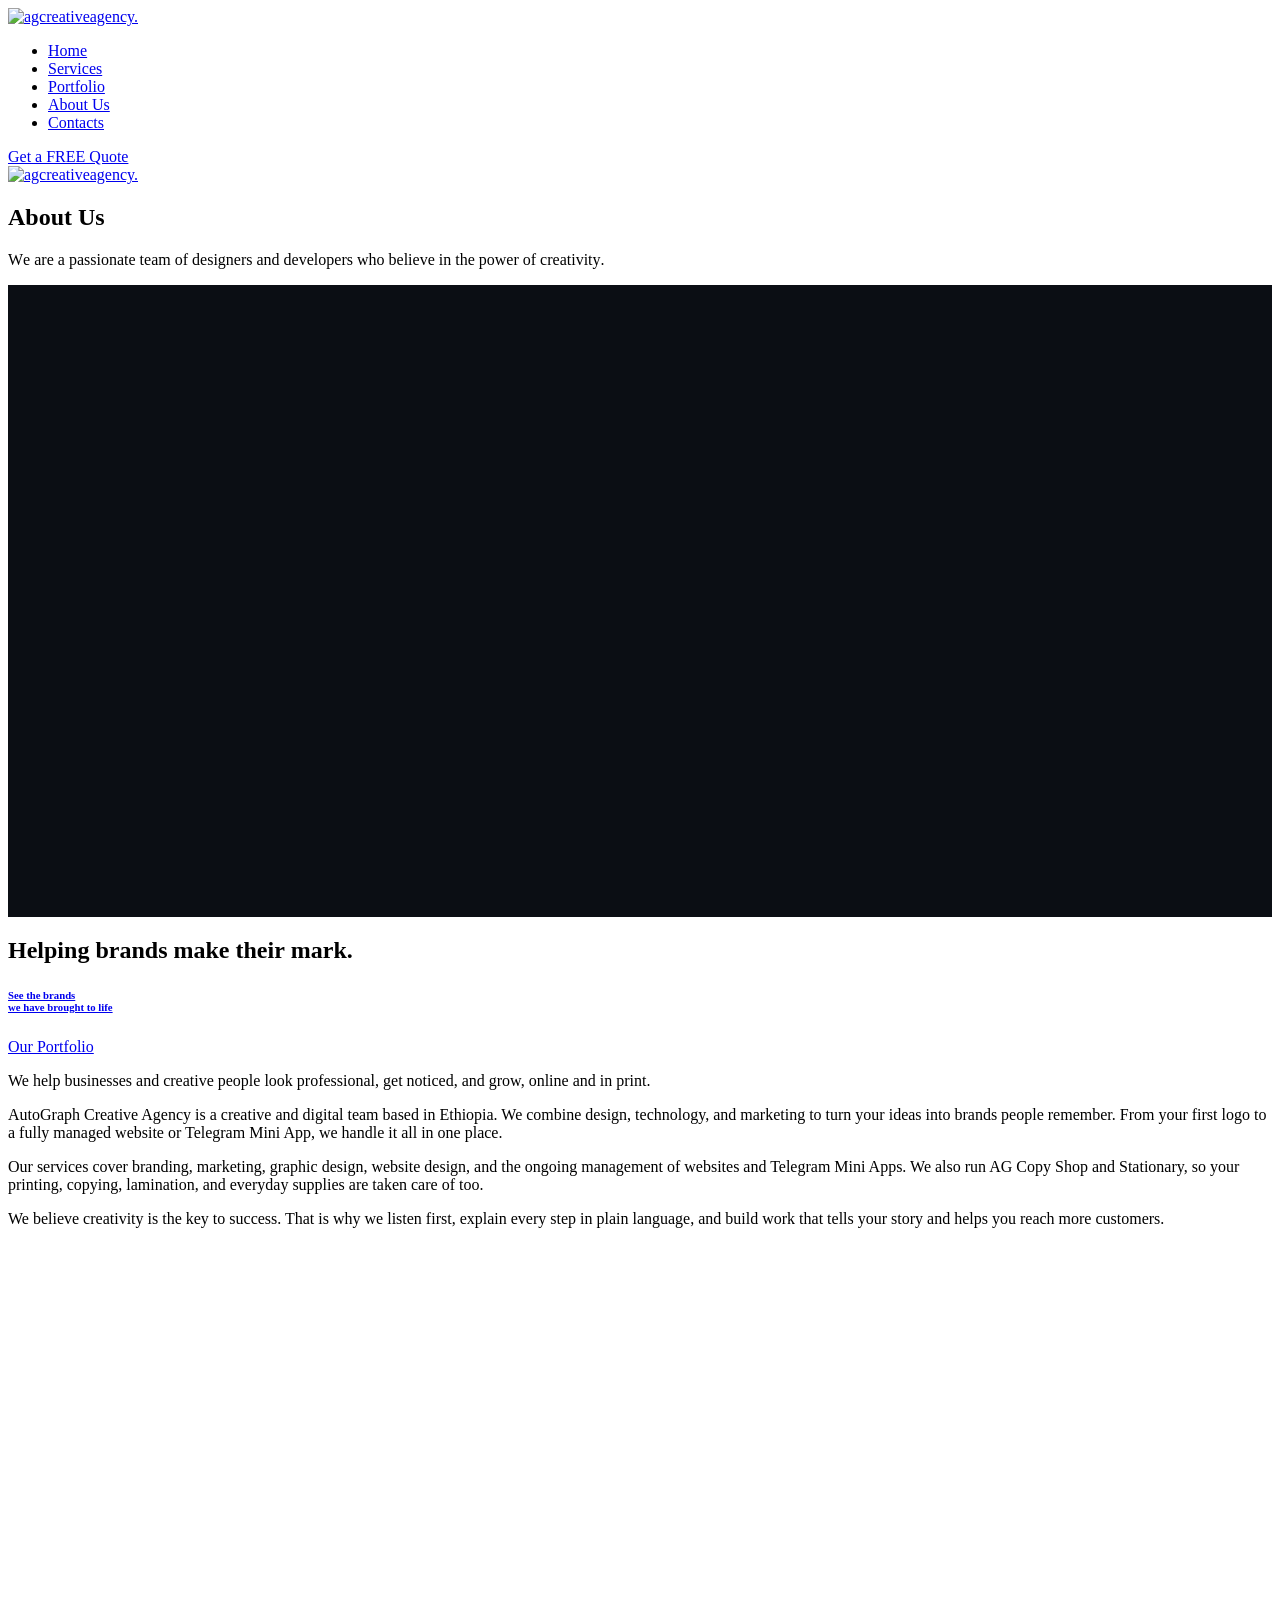
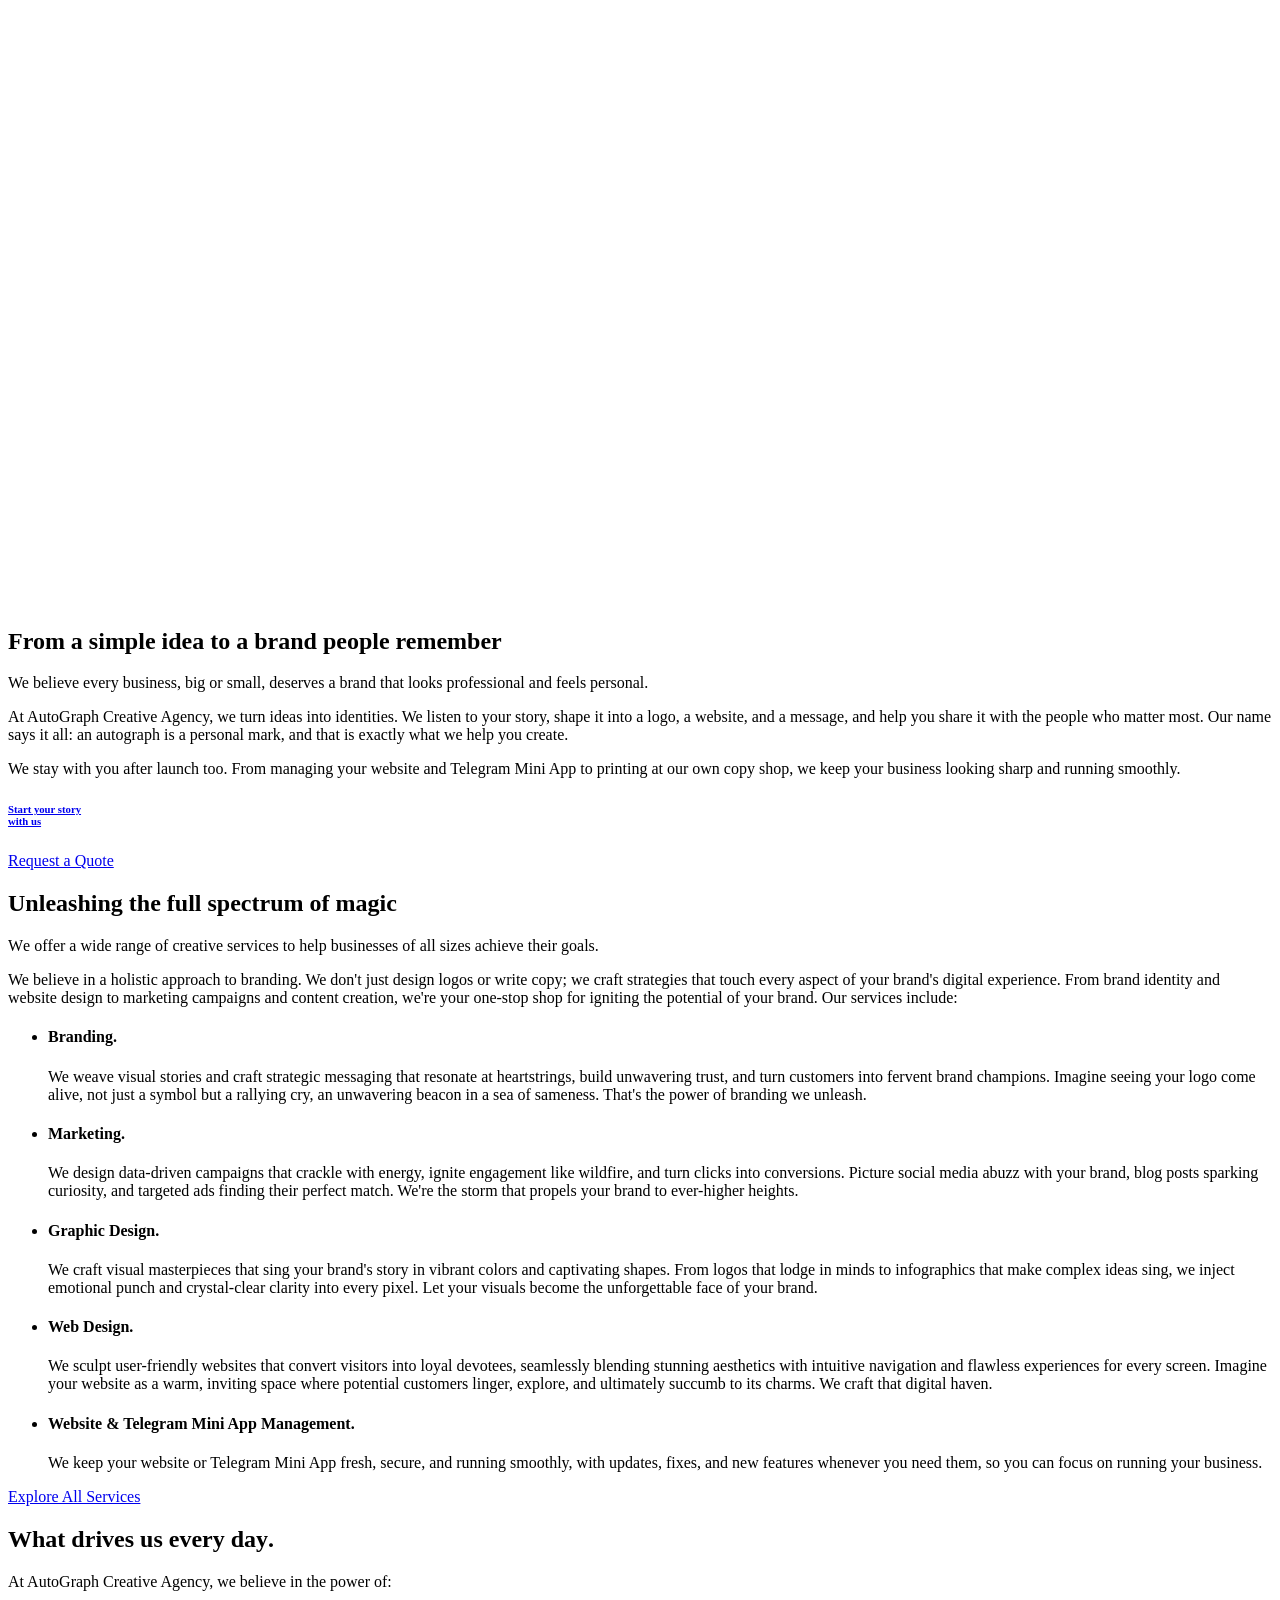
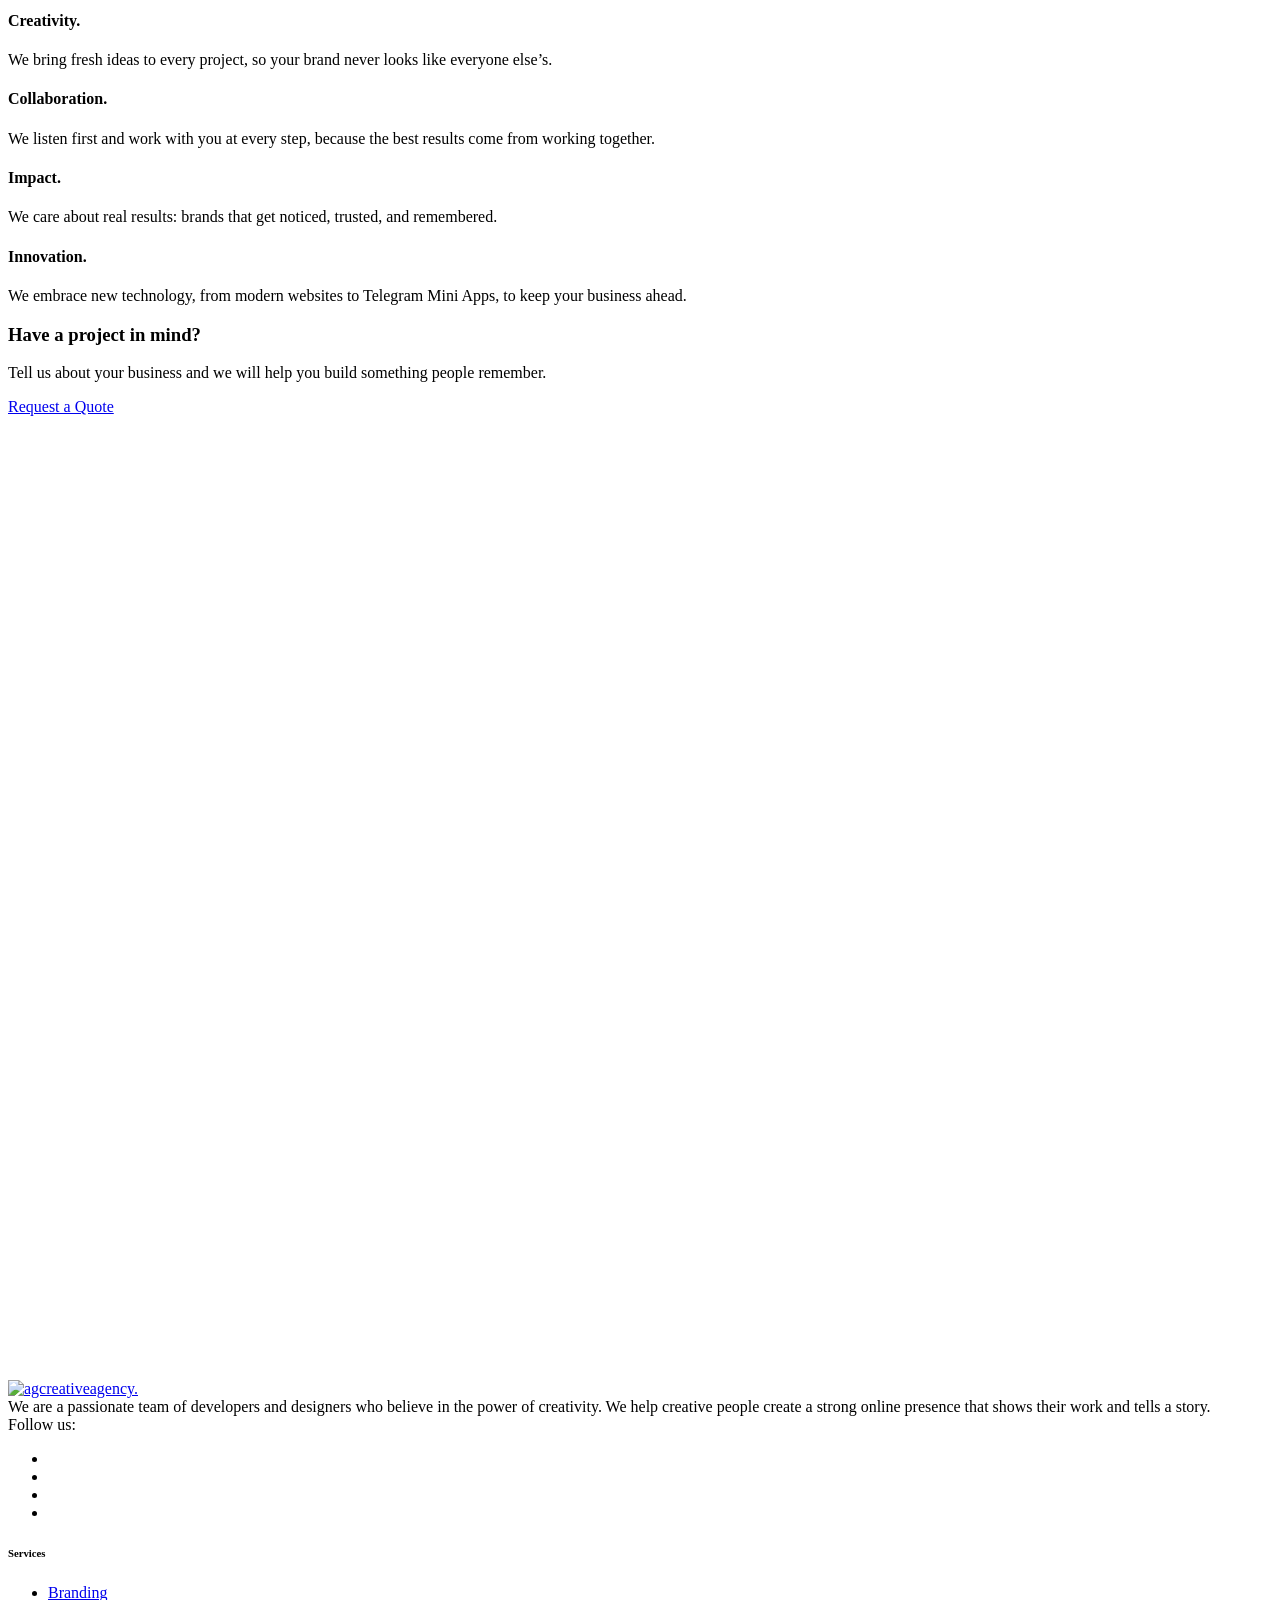
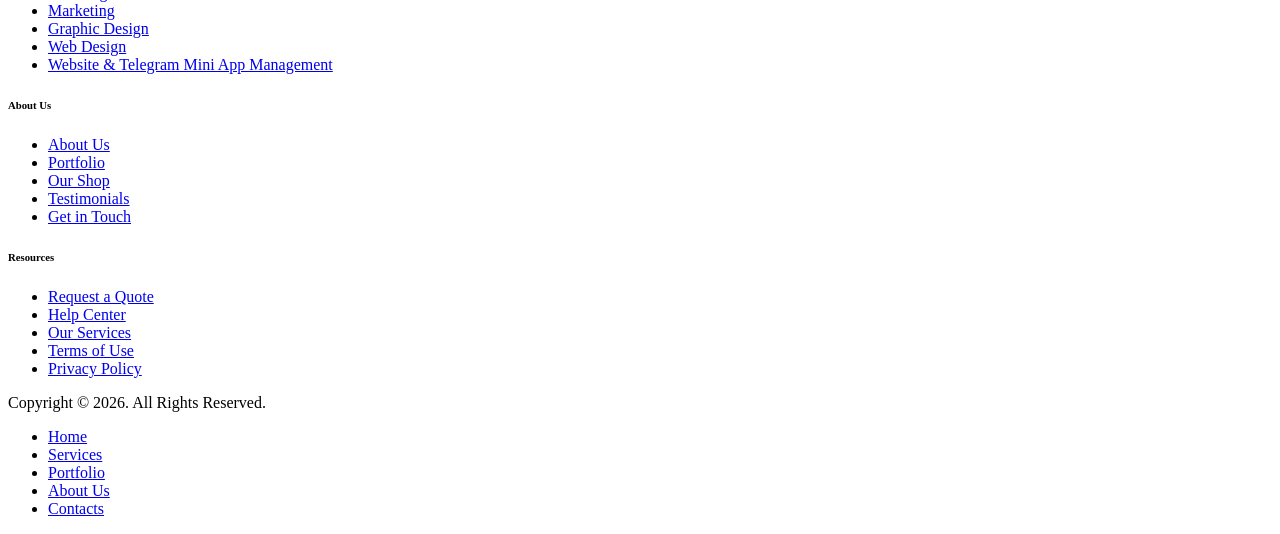
==== commit 1a859876: "Update fmt.Println message from 'Hello' to 'Goodbye'" ====
--- a/about-us.html
+++ b/about-us.html
@@ -10,21 +10,128 @@
 
     <!-- Google Fonts -->
     <link href="https://fonts.googleapis.com/css2?family=Inter:wght@400;600&amp;display=swap" rel="stylesheet">
-    <!-- Config -->
-    <link type="text/css" rel="stylesheet" href="css/config.css">
-    <!-- Libraries -->
-    <link type="text/css" rel="stylesheet" href="css/libs.css">
-    <!-- Template Styles -->
+    <!-- Main Stylesheet (config, libraries, grid, template styles, responsive) -->
     <link type="text/css" rel="stylesheet" href="css/style.css">
-    <!-- Responsive -->
-    <link type="text/css" rel="stylesheet" href="css/responsive.css">
+
+    <!-- Allow right-click / context menu -->
+    <script>
+        document.addEventListener('contextmenu', function (e) { e.stopImmediatePropagation(); }, true);
+    </script>
+
+    <!-- Social icons: always open the real social page (keeps the template's page-transition scripts from swallowing the click) -->
+    <script>
+        window.addEventListener('click', function (e) {
+            var a = e.target.closest && e.target.closest('.bringer-socials-list a[href]');
+            if (a) e.stopImmediatePropagation();
+        }, true);
+    </script>
 
     <!-- Favicon -->
     <link rel="apple-touch-icon" sizes="180x180" href="img/apple-touch-icon.png">
     <link rel="icon" type="image/png" sizes="32x32" href="img/favicon-32x32.png">
     <link rel="icon" type="image/png" sizes="16x16" href="img/favicon-16x16.png">
+    <!-- Loading screen -->
+    <style>
+        #agPreloader {
+            position: fixed;
+            inset: 0;
+            z-index: 999999;
+            display: flex;
+            flex-direction: column;
+            align-items: center;
+            justify-content: center;
+            background: #07090D;
+            opacity: 1;
+            visibility: visible;
+            transition: opacity 0.6s ease, visibility 0.6s ease;
+            animation: agplFailsafe 0s linear 8s forwards;
+        }
+        #agPreloader.is-hidden { opacity: 0; visibility: hidden; pointer-events: none; }
+        #agPreloader .agpl-logo { width: min(260px, 60vw); mix-blend-mode: lighten; }
+        #agPreloader video { display: block; width: 100%; height: auto; aspect-ratio: 1 / 1; pointer-events: none; }
+        #agPreloader .agpl-name {
+            margin-top: 8px;
+            font: 600 13px/1 Inter, 'Helvetica Neue', Arial, sans-serif;
+            letter-spacing: 0.5em;
+            text-indent: 0.5em;
+            color: #F5F7FA;
+            opacity: 0;
+            animation: agplName 0.9s ease 1.4s forwards;
+        }
+        @keyframes agplName { to { opacity: 0.6; } }
+        @media (max-width: 480px) { #agPreloader .agpl-name { font-size: 11px; letter-spacing: 0.32em; text-indent: 0.32em; } }
+        @keyframes agplFailsafe { to { opacity: 0; visibility: hidden; pointer-events: none; } }
+    </style>
+    <noscript><style>#agPreloader { display: none; }</style></noscript>
+    <!-- About Us banner -->
+    <style>
+        .ag-about-banner { position: relative; overflow: hidden; border-radius: var(--bringer-default-br); background: #0B0E14; }
+        .ag-about-banner img { display: block; width: 100%; height: auto; }
+        .ag-about-banner video {
+            position: absolute;
+            left: 50%;
+            top: 6%;
+            height: 88%;
+            width: auto;
+            aspect-ratio: 1 / 1;
+            transform: translateX(-50%);
+            mix-blend-mode: lighten;
+            pointer-events: none;
+            opacity: 1;
+            transition: opacity 0.25s ease-out;
+        }
+        .ag-about-banner video.is-fading { opacity: 0; transition: opacity 0.9s ease-in-out; }
+    </style>
 </head>
 <body>
+    <!-- Loading screen: plays the AG signature animation while the page loads -->
+    <div id="agPreloader" aria-hidden="true">
+        <div class="agpl-logo"><video id="agPreloaderVideo" width="640" height="640" playsinline webkit-playsinline muted autoplay preload="auto"></video></div>
+        <div class="agpl-name">AUTOGRAPH CREATIVE AGENCY</div>
+    </div>
+    <script>
+        (function () {
+            var pl = document.getElementById('agPreloader');
+            if (!pl) return;
+            var data = "[base64]/XN4B5+z0XWZ/[base64]/[base64]/She9N7eTo1gwVjAOBgNVHQ8BAf8EBAMCB4AwFQYDVR0lBA4wDAYKKwYBBAGD6F4CATAMBgNVHRMBAf8EAjAAMB8GA1UdIwQYMBaAFM5R4gSBTmRbI/jjxM+aPpzB11zCMAoGCCqGSM49BAMDA2cAMGQCMDFzHRSeAXrSy1WOzkbhPZ6Km2wGTmZ/[base64]/NDZEdRVGTggs2cQvDcCtB7u5h1XVCf00qE3tw5E7ag/VQy/[base64]//wAAADphdmNDAWQAH//[base64]/[base64]//[base64]//73gb8yy2Q/qslx+ed9LKzPPOQ8cl2JrrjQAAADAAADAAA/yP425VR62BLgAAAE7ADSBMQpAdnwrvf7QTmL4gAynl7mTpV8lUV6auCwTLaLtdGfUnCwnkJbHyv3rRoPj+YTrb1PkEkT8WWuYtvAM0cNrIyo/fRfrGO6MzbhGR36FbaBdzu4ITxt4YcvtQfwe2ZV600W+eIC6Hw7EwSFnQ7wGgkJSsuvux+5fZPilWyIvjIMpjp9m1J7Sk2tgFXMWcnxm2CzjBQCUAzJPbsDWV0vf9F/YUA4hpgf2PUn1m4ht1B/YyG628iPbCH2T79gu89cRJwNeGWknTD7t8/kzD8fQQ/iwJlI9N17UpZ3FhQMiGu9X7WdtoFlR6opQSIqn54N39nVxFHrOqhWMUZpqK6OK72MWHPFNcUzU+MhflPXoP1ub72Jdce0Z25RkHYJUSn48g8FzUQWMAmlIx7fkSdZN/EpQIg1Ioakkh3Y+zPHuJWgRdAwB5chHXBeykwjQvTUbyfanYuANssPMhtWZOUcvkDyZD3IZckFdz8VSytUuKaCbyff+JbRbwbySCPe3PmtdLUHOSTUXXkO7u6zCs1tL6WJwr3oYwXeJgnqzGyoEGL+e1/6Pt2WKNIavdhwDc6QzOp5uFx5iAJCsR/Mdq7+4ew4piLwAQjQADfQ6zq5g5mXGGFfyb5aH4xj1w5XxsRItSMMPuN/N8jrZTlkPgYYibEqpep1AmcoTm2Q63WIgoP2SD9FkinCkyx0EPdK92p3SNDexqJZWoBOBXFmukmdvJshqUijdfVGpeK0yEA5/1fuPogpO6pkIW3Or8XR/iqliSA5tFSR3zdXSB5Xlr8tWs3Gd9xpWZhFoSUC83g52WYTeJJ/3Z3WLnhgl5GgAAN7vyMWYD/WDhyXOii4rEcmqcwxgkEbW4OpVR/ngWGMk8No7+Bn3C5GAHRtU3I5FWhEYJmzKvk9TKctVzYChMTVX38hdBiSBspa6jodYxig6lfYFJ75DbmuIFtv4E45/Y1Els90WcRafiaA47/V6stOl39KkEUKJfV8RAAB27XRZvQQg/cY2srDZtIioE6kHfmhNItEfuTPzn55Ez1VSZ5KVJI1dhGViczt4MK7A17KWZaiFNVrpiXfsWtmrdc44FG4Ob5qhGT/O8okNlKdSK34aBf8gW5Wlc2Lm3S9JxwcrO7ShWIsaXlB0miOF7gxiLlK7tJD55WRLJJzRS0RwRKtPqqQClq1xogJzTUgxDE/y6m57JrMInwzdDobBQpvWjg5x/Lw+BdjASm1+glvvjBAJaRCFznf+3yFOZNA3BXGnOgyh3X/DGqr3R4rs3arxw1Wze+rQQ2AoenQjwFQzJHSNEffPZK7g9yoo0VeqkmgyHFAA4AADCUdCQ811z3vhCo0QepVhRGvWHSZfIHdhmvr3rmlzCm91I6whPAM/towtv4887eHyCq+lY5M533X1AWvA/TV5SpnkNDBkk5FmQsvdNIu6wHhuNuD7QCJXkNMMqVOhOiFaUVpCwRd5E3bqhxoKdKsbtec+nrkp1wiN0tTyxTFaehO9bvunRRY06v/EmpaOTDeQUOQb7AzyNnfVM0QuzWZl2zG6wtwtct4mbD+4M2NgkV5lyENLy719tLiPH1LBIuR6cWRETeKfgya5V1VaQc/rTuuyumPGtHCXlPttLegGq0ijhMPI2YWGS1/4Xuu28X1KXzUq5PSfDaBACOyxtndpljlpCtjyaxP0Y6PrTLBqtop9GIoudIWqLDhFAQsiwPdJKrsNb1w07rpGuo9FXamjuNfMgWDlNQx5R/FHzJFXieVzQtzmn+PoAAAAwO6MXl9Db7wHOBkOb2DjRq/eV+DwK/dqgEXbuVgLUtJi/Pl2Q0EMS4cLvAz9hPzfBZaknNFAtz/[base64]/Y3CSTy84SCdFVmBAD9qN34dBpdRgFHvfNTgJfaGpUmZb2ukUkf7RbxhOWELqnYqWqcY1xYvhvHnNiNJO302htQVuH9+usrmvE+FgGqoqvAAAGWlOtM9U0wPVzS33Sb9X/XTpvCmtJq6hIdm9O8vtPR/E9FAQ6oJVb6dVBo06Dh5RijZU4Zr+cUMtxZmZQccM0grPARlgNnlUOQWgedRpZTThltNawEVpBTLc9sO4hM56zU4wVzVoWzk0hbN3/pN2mTPBrbB/wAULoF8LEVZAzL2atPiA03Gd9BRTUJUl9pzyhm8TqlQV6KW7qOs8XnIpp74fsMi+ye+0D9BRO7k5xw+//0n4G5Kyn1oVEYDcG5PghUbt7EJcOyXX54QKvtXJRBI6kAKzaWIRLGvRAADW5Kxktn4v+U38OqzNK2w36rTUAIp4EwXRuQYC+/ClfNsdXPFsNHvfeN5AKdRfW1ygtzhONoJzW5rCs6U2jWGkLQIBeVvMuATZ4umNaq2JRUyBeq/Bx4SALWAiYU3CDTp6l4bIcZBJ/m+3YbB88BF5JYiYjgAo/7pqgBXDTFK3m3EehM+/sj2JAnj1DuIc6+EgBZoEyIqWXLJHHJhcPmNElmYOKbNjDT64c1hdbiXO+z1ubC5k+lohVz2eIgueR56LtEwj56nr5Qg4qmXbDEATow15H+gz8q78qO1F59GpQkCocDWzyfznaYIQkBHM4XOsUMAC+BSGwgerEULRdOmRGYkvXd/8loFVXzNMfTFmHBK11uPknv6vBjhDcvOkHyLlMyrmWkhDi/c6xQwgB9MuLmN2HYVOhodXFEsc+z2hybYm2E5HwNPMoFGo5fTsnC1ilg5oBEEZFYIck9ck9pNP0HTG8lEr575Mi+I4kJYO6mwxxLLsA1U5U1uSMmx8jRTXs/NjejOEnz0MwyB67tXCx3RuaZSIik2JMBdsCFud8zpoeYEbhDR4uY6NoSe46xbCYCBUJ/Xg4MHLtQwlZ+bQx/oSpUfmS5Fn3lVRQikhuIo3ohhaUxjJYDXOwKiNfs+EWJyGEyp9PHoHxIcXLw3BHulLFyeqEsYhVO/3GehIM/5GJL/Atmz6O0fMCIgmr5zpOgykr6TVbpPXiyP9wDVCFDGlE7MyJC4o+bfXGpueGKLpucleepJpH4iAOCb7URKANWZA2OQzVIHWAzWfQi+SckKEc98dYqCqXDDnTNj92Q/8eZI2wZX51q5LJG2LtwFuXWp4BanXWW1JHcH36BftQWNX6KjRnJ7V9L+jgzFQmqg7gndLrCGPisg2BFpt6mNLsLFxFHZ3G/cBOfw4zuWbgu2/QV6BVbXYu9cnt4VS13jMFLh3lowx9pktICpgJVsk0/[base64]/GlTYXo2aZw7Di3gw0vEBKsr/KWB5ortKrUROSz2xy+E81zfNCW7MtH7023HNG9H68eljyQ433JIX2BZmV670VAzzRvp/MHkHMCnMNDTYxzCC+yuTi3B741qghb1pIqinz3UPzLY5pTA0evhnZML0HPHnfwoq8n+Olw4LMd+6bxGs9eAO4R/ROt+b103j8Brql1TNCEFFtCj83iwjwuLz9RMI7ywpa9xxIlzSHiqI7ZmzPXV0Zf4w75XXD+BJKK2jqJkKZQDi/z4GHOjJCR1FiQKsIs+ug3aiwoBS/8UTPJQEOh931bzD7jXrBg/u6Fj6bo/eXd1X4ahlDJBhnUdReJw7pAEFW11VN5omh5eCLiv1XIvh3Xf/xahivU1XFBiQYZQfQBnZBio46Y0UIMHeBEUSnpe8GsHC7ru3dgRfViWFqppx09mttVSp+4Sb0dv24JCwYiI2uTLWp4+a1RllRUMjLoYxsvq9KDE25lbnhMi2CtEqdn8ATRAOb7ABmzyucVzWqFNn3z11vXDG180CHfpq5MNwdgkJMWiNFvtE4+7Q/mMTcxUS0xlNj0mXCl2f2ybjiwvmEd5ryXJNUb2YxnyhtSMRAGAKN2f9dlLLKctiry4KUiG00SP9Kf3TPkU0VlwMVjKrVbBiVqP9PwPTFgCpzjyf+4gjzZSBdfL3Yq9palzacU3r28daBfmL+UFLlCusyInpH6fmRaJiYLDX6Mp/nZyS90iDiYX7CgZLqImqYzOwgEM/rBVSFi9kmPbD94x90KeBQc9ZWbku4N6uHYKrs63HlKCXTR3I+6+wscCKmnk1atw+BSdaGbNqJ0+jb89v0uaYqZ0DJZqpD4Vc6nwATpR4hKoLPnexzKLzTt0mL4PhGSRcMeYr72iCAkuLAVWOZNRGiZiJ4BUe4VZTUztGNFsBXIckNC0/yZn2a7yfgM9vQF+30d+Av/HBDj7FlG2a9ToeFye+SFGLUX8c3m5pHM+hv+o1xjypGYxeDGtfmDRe4ItZLP2nDUgpVtn+YP4AAwBV5vogZfMkvUVlYqiZVs3kLmFvdUsMVBG6KUnfWK63nNT7t2paajX12oeIsNX27sa+X5+7NpIMS/2E89K5pg6l06GZEW1LzqZ9vXvUDd3Rb/DEUekgAO3HOCeNiVyf4duRwTPwa5yzvQeccM54LvGap+lJcZWShKaWoCdf/pkJMhLwqpUV+e5/Zy8CPh1KgWbY1Ooczwom4Xzdbwd2ox2RoczZdEuHw9Glz4hZX/qaWaY+/uolH1zzeCC5dOMC1FSczXV5coGhYeWPjg69tN4DZkgAd65L0iClECUBGHc1iFHIHofJyXsJcMYX5ggSilOjBm4wPIGZl8sNrT9G5+lHHq0YBeoBfJr8BSRn/lcuDk8MhtayY6/xoilfIAej0/ld8nydK3hbZAUg4XPjOC5cwFOM0P5WlsLVbXww/ghap68OY4nf10ZXDnzohU1aIEGqre9MLPZ3orQ0gsr/T0H9mpuX/VsPQ46k5HlDfQZkJlPRNS5z04SbH+t0ROT7FITcP3xWLO+Rq0aavhiQ4Rbc62BCHtuwSBvuC3ojxmmiuRZTGLWknuPJ4e9RAFsbvZf6KKu4Ciagx8aHXZeJkIfA2dzDrLRGvkKIxMD2hzk7qYzG7n50i//WzUcW+xh/HVpkDYjyl3BtKOL8UaOAw759+Pu8AC6XKu1YUQU/8jaU+P4JwFFSeGktzzV2soe+Jb7os0YN1hEr2eQGtrgr/szBHTc1BTvcuGspMSTgX417huCQpgAAf3LcPNpIJxEQpVHzgzQzsdoGppGaVTe60UyuRBlry0+hfiNwNHAkCodTUG14CJeMzfHXvHSiJhAphiQVWeAJ7RTOobMcmPRUTxXqICu/ZiI7AK6AO0buY4jAZpE6JnnsiaiD8XpVlaoC7/lu8tCTZDCDcQNT6j1H+eLoEu6yUhERKiXxiy8bi89qldS3NZvfJdO2nlqJqrNE6YlghyrwHDMl5RiNVqdMQ9JQ/ynAx4Odf5klcDQIWQAl+Wson2dORsrNeQCUeMkZHjPH41eebQOEWs9ucUyOHf0VOV8yztksce9WgRewKcWhSgvXVF+pFA1EavkEmuy1Grh/[base64]/pPDf1BlPqCDuT0gMMltapQ7NUkBmKeLHPOay89JE1UIq6QEwxKXZ8j7rk8Q9c6SEjx9a0614sVDfjAPI/CgSYjkzMYObXZdbNGghnXGjKqHIeGPeJE0pNDtR5Uk0kDf75LZ9xQaKxGuI0qgABUC36ydzEKKi4maDE58fkQcm4+ZZObucCUq4A1c58CsZ4cx6UZp/7cT7IFSC/fD2n8WQMzCyoK3TaF/8RiLNgLvezjGt+Wa89tG9vgUOghv5jE1LSS4gjPwSpWx+AU9C7D/CtkdY3qT5Gtvx3xkCaGOUwxFbAUKumAhz0fN68WuKWfFbEokJsumJg8jkC9VPRgRy4FXOzzKGYcyJHXPAnoeY1AjNEk6njYhm3EScMMV+NvPajLPe513/ymbJXzImfCrUsmihglGNj0VRynsxHDEOg5ZSaYmWuw1Ye565oCgEbktN0/gUyemUheB+2dop1yJXniBkEcHIJfjn1Z6Z551wt/rCpwS8ukD1ofPY+HZsDGQw1hxVNTjrsUCpWR3h0su1Obf2YITzgqj0gENrqjvJ5iBM6ORgymUJ4q1ra1OpypRAZftlSOqSunXP23ANYMCH9oZyPSPnxgZqnTWf0Qul4WlCaqh1lIesk0jMdoDm8VngcitVznWsq2p45qwe/wSPp/35DatwRoWy6wL1sK4VVRPAGuwusBKuWad+MSZJItuIsWs5D0gZYnOiTn6ULoQxd8BQ0/qfp+6qkX5f8QE9USdi2dM1XU0xc44wl+UKXdyfG0o9fBNCzzd16Y+Z0NiNrpKmFZGKHabPyPDg8Da5StdVF7pG55YBtgCIGq+T7cfWxoFBzgwihlAzwEMgDyek4cRJEpYJvgBbuXDXR1R73zq70LQMPLjY4vZnbuSJSknYJZb9SWuI4M/gzv6VGeV+tkj6CJGL51HJ77ZoM29LS9oluuzuWHm2XPZPQpz0bVl9UyhxP6is+Lc723a3qAw3oHAJf4yg/+fKFebCmp0igZa/XLYeChFVaECldAef8B1zgiUuvFwWJNGZepKWq4R/B2wHcRoDuwktkbTA3BPOwb6QdIcd2FD8EY1eAt6c1ae21hpwjupQm6zUjyfl/kbekw2QGpO7kWQ3XXdxp0y2xGVt7xwAEG3CMdauVGa9law7wf8tVFiGaII2i4tegMen89XALHnP0sbNX34z3nyp1RkJeI1iKSAa1VT34JvGRQnwWcZQS0Gqb1+rKwx/T5eVG+hIPoa03N1PicbHolTia93Je87Glx4eVzHNlXhd3ShSsAZat/5weFjozdE+/XYFREpkS8r8N6tOGQqKLWhvNfsZhxZDhOCqbwS+MrPP6K9KTieLPY4ccRY9IcZsLoV6HifeNZzg5C7wBtemLVt8kTArC0I1e3wl2GAX3GCrbKswMxoNfKx056FDiy32QQK/5jkiWkSzfgLXQAXhvXt38Ch0+N34+V7ZDmzBb/PHCCt1OLPgYQnc1DmXigv0fv3zh60bSKyZfBJ8f7yYQEnBNgeLo+Zm0eqTwWfa8tr+FC7qQZ5s+tLSRuJuOEmgo4NJtecS1jmcNYrkI2qy4QRfySjSysUOjbXu3aE/zy7XJ/Wp/Cte436ynHChSxjtbG6y9/[base64]/emDrl/Xy4yaNUdP/6Un1rPeuGi0h43eF4P5lAqpsFVKUXdZkncgBYAtJ31ADi/gQAAFYlhkhyTrOAHJe684TROAVqWiEW/fP167ZiYRglv5lIXy4tLz49FzkC3OO8lL3Pc9EvcbIQIX6BECFOASUEcoHsVk+1bSA7jhw3955q/R2rnIiyHdX+c+dYCjh5EnWlQ0lAmPHHOrm8RJz97v2XEQIC8f4k8evcJmw604ejLTXHAbuNA4NuOWIrZ1WMG/rX2VchYCXeYSe2//2JPs3TdinHF5Sy1DtotcgvDVJbooCmre1c+0WfTEk93BC5bChzoMlBe7Q/u+3VisgwPCdzOrUPNZTsP1ja6ti17HfAY1ZnpB7jYSitZknRid5sq6gq1QAGxraV0gC1ifYHk6kdUwO+ST5jYIEauCvxYjJLJSX4/A8Nm+8jjdVinJfy48cbebQc353ZRRHHKeQs8pyQth2UN0LkQPMlRJwTO3FvY4Mi/U2ltsyRysmD7QIZZM/BEBu/s3JOx88Qvft7Llu4nrgZCzRhJJwU6QSvsnz60ycueaixB503dxwc/R+eOg4hKkrEZ3jeZ4qRgVIP/mzhavCSqKAh3AReIFrqfuAexnIfLBtvFQwcKd9YPRWxOOgtBoVNXjX2cyN/FY/JDlSxCGaDX+xiVY/7ak+1xMYXcX4wkJ9O8rHEjBFbDKGdvYw8P1qAZ+JBvdHShmmPbk8ThIO8T7tzIQcah+Ot5q25jRd/xUzLhPtNxDG9baEuXOy8f4soQWlJDZWVpQHXA3HIlqQM9DELGgDIbu2yhJrzmQkDtviA3zANfzRQEirAAAG+Dsgw0/ZG2B0QPsm+VVkUuhztmheHvMytk1RtOHXKP1YZzaevY5B1uaKGJntsjPq0VveHTfcMgpAxgEQAAAMAAJ99p1IJM0Fx5O0byZ52AAZoAAADAAADAAADAJ+BAAADO0GaJGxDP/6plgABQvhW14eoc22CRLJvNVKpXMjXGoABQQIzQCaIL+fUrDEPbMsDkSyj/KAA9SyvDkiKCyDf2Zf4FNZ+f0SGMbFq77upFKdjXV0U/cwZRRPPg2M0wQpWPGRF8apYBaA1g0Uc0rKuix2nKvuUIKpgPufsqNUD79y59pGZxtq5020HeVkgHwCTqKrsXkLmLhcv94k+Kvu4wM4Y1Fi2TcP+RgDu6+xrPsmNcmnPN7IG4snbLZ037tR96yWN251aJaD0GfJKUpKY6+lBMY/mVQzg9cTG8JfnHqDdlHjmpcPwdn9BUdUdeRy6mQLgLEIp8JIWD7BDxw2+oN72bum7Uf8E/jq2snl70VHYA1/ao/d1Zj1e/uo9kqCzShP5KFJYHMgmPfQF/VgPASORpyTD2zhaN1Odv7sTH1jYeXe9QW1jPmklKyZid29Uzxq2X2jJ5Jx7CugSCThAry5kxSIDXiB2UHzwNKF9arsACiF726Jcwx7U+IWo916zZQhK/MLcoA2onu52dka8xhGNXpw6V1yzDvq4Uhl/jNtgiYVTGV/Vj3fmN2o6MTHIEs8dXrus7H8Yw7dctsChrSGc6w21MEUDWCu8E7AmFZA7kOLzpwVDfin0cWVQQ7o7kqtZ2+DNR/p/lKpJVWXpx/X7AZnXK7fj2NLm/94TIiNG8RVer13wY4sWhOFtFouh25qb6YWpNYULqbuaJIedexYYrmdC8kZNWAvPDGKTSPfhqkBmpN+BzRQGdyRdRMVU2igR5JsPvDfY+uGXaakta7SjA9E2OX8k6hpEdqHkSB9U7TYBGb0GVACjo4AW7vz9/u536ZYrikDbVXjjUUk23V4fu/j8Vy7SSoLZQgl+NXcJ4eFcI0zgAoOyrk+D+2uITSXnWrQR11vX8hsGWHWBMBB+k3uVKJNo37dRjr8slkC3VWDVzOdvezUWkbpgmqw8+6CQlA9hTteRIykHYZGuTxcBP1PyR0/zAEhAoamByM3SoJn8g9rETkI9W4ZKCrMN3a25TyBdVUegbEhPhVPk2thF+Qti6ZLGTPtbW4UekbEVF1cLmOgQbJYXKS2ySrAojj9FU7lFx53LohSgAAACgkGeQjiFfwAA4km9IIgvWeAAiDO4+F8WtjUH4GiQS8/3icHx3cnilRunZCF1J0bc4IDPVs+3tsgSLamMmwYNygAixMkUUMmR/Zb8NUJltnSPoTicByFO+R6WaRn3StIhqsnJSW+A1J4x6GBN9zc5umeiXtBbO57pz/2cZc6dZ3NxvKlFEc32X1bn3RBOu24+YYYI1vtncBBrXY0/x280l8j41Ca9A3YSAZ2D4t1F2jR92rrM8iX/4pjBVg5gS7ICqk1v5hjQeMYry1xv/8zssddyTqAFnV141By3XNrLhYSjciRF/8ZC2WG19We/OrFyJ3KSsybGvcDTeK7ifL4OVwuCwqE73Qngu0+D6jEVbg41FrVJds5KGce7Qwdl5CgHS+PqpsvO5wjgr2ejzaELHBwDrb0jzkVgMTkLnTVDS6b9E4eL3wcM4Gr28ehr90zuPEtS9UkjFGe1sOHLDa9r9GHpveSlNEnhGIHFPg6f8P5v5TTRV6r/2Ix3dhuzQ2BfOjWokbFNuqRHI59MgLRV3EoIkTytaVCMZIVGW5Pqa/TbZqPTLlhpheWqVRIgXDogAouMnkDjKvE4QjL+L/ShsvggAVmoEBhBQpMEdF5l0QuOhiWJUq+BtwtXLbp6bjZ61ksEOIWfmyHFCdVAdPX6RkeIZkuLcloa2dFlK3d/zjYLoxBzIZ3Fpah4lt8/UZ+dOTlKv9EIAoTA38jgMwmoz9T+zEodVxlKmiFrnCX3wOe9qHrsUHSWe3/IgS906Fu9bEdyE0JS87PphnASc/h7xRNsB37Z1J28UudC713osPllddv96Afdwm3AHkh/LWnB2nnMSa/q6X7aKiQB6K/3TlwI2QAAAI4BnmF0Qn8AAvyU3R79ibu5LIL/ZXTbOeBdUdwSHUHmxZV1MBB6koggMnP5RKdj7wIadtqpVPF/GsGPBLrqReX+mLQT6bHYR/bI5mSdvqeYWumTERdUCWecwgi+4Yn8X0HIBv8DvtFZU4NbEsllWCWNgOylpkREGAl/qXWSZ55nuRX0gFS6n29hGg5DgKCAAAAAbgGeY2pCfwAC+/GJOTy8zoCLv3qVsrRGeCBKeuexAyTBUSNaSIDQKItFhLMZD9FczYNLr/cKYS27t0OjngWUG902PFkFWHQRJ/o63sTXGJrG+fgtFyXohzFKA8BLDLLT9yIoC1VRUpiJzeZ9+2OnAAADMkGaZUmoQWiZTAhn//6plgAAAwAUv4V1APy8Bj7QnpBCwmWbio1XXnGmN4Taf9yZ8Tur2u6cxFUa7q7Ey2NKPH9+PNZC3xSu7qgcm85EeVBRd+5HjCh/+/ZuySN/XHhRz/+u7hcuHm7eJ5aAgqVTGDHZWYRiuG1AkB9ejPKkLN6rSBlluiHIuLmeZtCBkSJMi15jY3Ut0MGYNg1/4PkgXJ59dyA2/6SbCeffUX5XDW/YgDDVucJJ9GeupLite0fSgER7Z9WtAW8UIP2CLY8y8Byy6mft1NjyGPJkSgokGMy3QEbDBoG+AORoNzT0qCJ6HDSglQXgYwIsVzj46gvLzZhzhQlaZqD55MqvlvvGIRmhOnJYS/J+Nelmk602oZxCE32YHW+4MpV5PBTvvFW0mGtQEs3yZAqg4Ksse7vLcQnZSpH/MlEC5QRCBMdiaYwx5tpBAMCRiKy8PNYBLRPU7cKh6yRojh7N4AQHHRxqNiDD6tOj2pF+WlxhWClz9rq2k+NviYuSqG31GfFQ1srZlkY5ELY68q2q28uoincEKtIFZUuwJHwlrATfBAnOv1RMcOj4iUKbcX+90dgOtMLEM5QuL33eUUYFX2bBc8Fnv/R6C+bZiJno/YGfBd+FcefZIDh6fpKsFyLa0Mv7lqtDGsDq1zNkO2Fj6uRN42kLSVpKSKQwPWnKsQ/hnaxivb04n8+Wf7kPUy3X/na8DQ803OAGhFk7WIT+wvkLYhd+t9rfkMrjPbK93+mV0qOW97VTDsquFWvjCrrzss0kuON5d6XcFgL3plLtuwXx1bQfJTFdO7rtXYHSZ+MrkDKIrO63NA+wmKC3eWg0VQ/ADbyWfWnUrGugXllqSUGUsXqt2n4I94X/h4zk71MnEXYJ+3dASzou6vmCAfCM899Xf+He0pvvYvkksxa1GoKyPFh6urdPN/4vm6HMSwmhOpDEoZ6yeop4QAaLo8TWLXVFvS95Ojg7big0pz7JhNozMcJMg60X2G7qrHwlmqukZVmkDbCuSXdPu5HJtLtj56Cc8Ni+BboyHOvxg4sHbBCsSpJlZ7HV72dUYKhbyRd+eoTcBSa+hjixAAACJ0GahjwhS0TKYBDP/qmWAAADABEEB3wANEZJQ2K4vjCE12Rbl9TZrQP5cWSTnkaUpJ7TLX0YYl5URAxVx8OTgOm+A4vAtiI6cW+HBr7mUXpQHTshtX7wAbOwwRDHiAkwFC/HcX4CUhHI04OQxMI9jj7opKZXMZHeUMI0X8dHrHdkgta7nOc/TmAr+GvZVY5M2tswZ1ySglw63CsibL5/nGQEJyMY+5GZMHYJrQre/5RFD6HRSdl4XLZaEwqAgW7/bIRuiCVbHXshZZQ8f8mxqC0G1Ukc0/mR+kx8PDUnSCZN0hCzcdypr7SWQKY3t5oYLvRZXulsZ6e+Q6a6OVLFwRGIyPjSWUZ2uWKcdXNqzso9JjMpxRnXUJXnuDtf8M6pczAtLz3bj+r8YSjTd9QvWdR3bmXMd1sJrn7zplzFFTkTpp67gZtOagbBBk/u9QMFj/iHOm2gFF8DdTPx/povfYJuBKQrFd2Kyi5wdhD7Cc4nuBSrSvVAoYS17j4HBRE/giMBp/pNhaayNREtuIOOPiKF3dz8QHBUdrSAXiiXzJ6is/seJEBYXYGTdgPJ2ky397EADfN/iPLFzHJye1471RVoIopxBJ3+duUzHJZx8VK/V3nHH2k3LfdoJRHg0jOAhwVxpOygN3baOLViTsqdFZ+vROITPjndk5aOCQlF9/Yziw6Zis3KmGXClzt27ALdI2/tldnGJzkO6N8V3AMi5Bl69ZROuNhBAAAB0EGap03hDpaJlMAIZ//+qZYAAAMAEYPmqAfB2tysqUI3E1HnYf6ZVeJic95J3354MRR9ZZ9PDqxQsUdcmCDfz6b2uecjKgt11zi3bwwBToN0g1DldBdIgb82VXyzil9mFq2G7GwgR9I1a8cW1JEo8K2zhcQoA87ToMpHN/Y0h3/+E4oKGPE3fb2VP6xZ1TXufxt9pCq7LRe/cbpRCNBMcMX09FarfxR4/f8gAdkq0vBT6HkXbROPRo33Dy4T5G65NTju6KGdtSwx0JzJDuDFJHisnjZpuSGC32nAvDG3c2OlylFUtGtgnLrWKckfBioLFCI5yRgd6ElM+y5YzP4dFvnl1PK8rCArvRpat37G+BVtst9zefV5bVD5BU3tA4T/93+aYEcGcBwbj5bmP4WKZD7VSXgDTT3nzUTaugzr/12AdX/WuFRHBcvXST6aBDR0FvMJScDoVqNIaX/SH2ZGloISn47XCiC9STSLYK80up0dvAj3mGM+G1EbOaJmZDHj5LkYGUJIfyfllq4SWBwA3Z3y1fI16YrMGOgsLl25RyCYcO5iPWC5YwnyJgXuC861meTZ9rT0nSEaDyAmXv+RiAFKkHA71aVYAXR8SRtOtwELAAABdkGayE3hD6UmUwAhv/6qVQAAAwABnqcEUAWAK4tg8ItxrNzZQlqePpVzx4YSfzobYNzUqDG4i9nI263JTIKFim12vS5/Nb/7ZMJLxJhMKuJK4PfVJgHzKPA7Pnnmz4olbI5zmPSRPxnyU2YbzLVH5nbTlSOpXQwr8gESGllV6EPZRDPWeNQQNHCSoYBNp0DedanT2bWCnLRETJpI08FvfgDYVvdAM7Pvp3i8pp1HsyhoRhuNP9YhTMOuopkPOAmN44LdJFC6/zlfAcHe7Mr4R0QmKt3V5UVUhhi+S5QYHUhGOQH0uyG1ZPHss/Jtlk4JYbTmaeCqGsAIbDVr06v9xJQ3dKiYWZQYlQ6eQPo9P6l/PZl6aWJoPcnTna75Y62eg2uo7Z/x++H7kh1WmIP4N5S4ZYt0AG32/274ORxl6HzC5q5w4fiLqOApG0CHRfnJYu4BRV4Drv37F542iyx9tM/thKQHRfkCyVKE63ydWXfg7UAZOOq1AAAF80Ga7E3hD/JlMAIZ//6plgAAAwARg+aoB6KltgeDdJ1U/Rq5AtCxBkAN4yI8fW77YLK7lWYC4kg9KSPnnHXWXrOtelzu+pLkKIeqJxYNXbAM8IZlxz/zNxIqNWX0FA/UMCdNB/hPo93MlzdgomLfj5g/p8NsWpKbI3DCGkZTKu2v+GY0S25vYje3qZppLiaorx3yWAusm917vX93pmjgLoz5lSrI9okzCxO2DblOrpiqkMovHEgoGajD/[base64]/bIZUPmm/1hKK4KM1FH5h0UqCMo+Dp2XLQM5BaOsowMlMpJ0BW8maVrqH0m0C+2SlmgOQqMIktWJ3Z+TnTgCD5E3VdpRmUWC1wunoun0kF5kuNiGcOoaIm5Owayk1TEKH92VVZoGJrg16/MGqEh2NotMXn7yK1qG16p9ovmPofiiYGyz8GuxkVTykalztXzexJgHYfJxie/qFtk47lViPBbSIVm/GIwmFCjcblZcnk8BhbP/uG+0QyoWgLEjz6ZWyKHP1Sk9+/ZG0golyWrrC9df2foaQFhZjrKWfAt6OOqF/aYrGucVepHhjKzEP7GJ6K7I+smH/[base64]/Ckiyi6zWmhvAuQKh6pIY489tZFiR96PjturPfxYV/RCD6J2+v8puVkBuUDStWkjexA5dPof/Yw7P/creKUJOSqKAKR71PTOc4L7uLFGNXqbp6xazjpKkfDa+1pdGleIodakIWSiz6rWZ5NkPXmu5NJGuHDDHg1prxfIqfbwT6fljxzfV51JzMeBVjuLX6/MrWWlGINhLBLMNsyyFGif8/88hSUP8HGvYDIZvF0jJpPkvnIhP9lOj1orROQHrSL4qHSZTrNNetk8vfMPZgZKIW3SdrC6XQMHnqWYdRvZK6/w8P5kSP5YTRM+Bj9hdX7UQXXEGfhm37IccLzfr5VoUarhTl3kBrlbLhZiNZzWlhSlD4WdTy1Rie6w+PZdJhjL8NngaymsEwL8IX09etiDdNbPkMjgFOzNgVeNm98tPA/wunsfUgohgiFfOTZSSqBJRHXdWrQU4V6L9XdtuT068Q8PFKKC/jahZDXgxK8IRI1k24VqcY8vErjPhKd0Knr8ygZ+9spab7tQ+PxuqU7R+Yxby4jpcR17T6Dsx+k7/agS989HH6F+vKYJvKxmwqUm0FG+Sd9bJjk4c+GnfYLjqQa9v0B9SRznxrw5Tn+PxpnsMXE1kOTFRfgygyK6rWoLoMLodwGV8u5YA3GJ5UOWXzBXaPpgpdbBWMdW757UnMtiJtqkIC8RoRE4+ILWi34yYUTsT9DCON+WbyA9hbeDsggiDeD/kZg7Fe8oj5NoLE2ZD4XQBbBvMhst+LEw67E5LRHUP8C3F1xwVVJnfzrKD/EHsfssvdGTzu88FvOFwRg+j9Wn1Qk0nh7OEONuNvkvN4i9HYDYWcRtItSWHSgqTgiVECzi9uoXNtiLQaFRZOfZMdfK2SfTNQ5ZzTusETnCxmlofx+ubfZmas4vqeNYtJ0LG5LzVIweD4gLadAf7XmWTw/KhoCvmiuauW+f9XViVeUadt3zN1j3UCUnqAAAAAW0GfCmSUVEwr/wAAAwAAGcLr2mPgvPGkfyvyoHradQ4mkP6i6lvU6ODKpaYP3LeoCR/30NUADQlAHpXwTRaXUjH1ZGZHC+VV5mw0WqLqp6plRYCVReO1okDGAwcAAABPAZ8paRCfAAADAAC6NCLccZcgpq9b34meckNX3AwoNc/lNAHjGNAAvmqon6EGcsSHduwirjgV+JdMGLO98A/SLVwESpG6lSQO3qJmZvxnwAAAADkBnytuQn8AAAMAAB8SwYYzub7bSFOuCE5HJ6PvA+2UggAdkbJoy+usgUlN8WTDkO2FhBLvF6aAM+AAAAI4QZsuNQgtZMpgKJhv//6qVQAAAwB3hZjsXs4mggAIyuF6XDhC4We/rViEqDpxaxOwQP/4mY8vhqTpOcvsiBQeDTmHcSLk2e/ZmGhaEgo3PoNnQV/sEFbZu3xfJ/41HDM7iwKjes+kogq8ypWJF9dxuZMNrEUI0GF/k+z0TSMwU6+Rm1DCfOUYcmwC4Q+U8AhDTC6y/t+XZlqd6PbhNYm1QVvZHVaEXoNT/GotDqEZAWeWKU14bWwY1yZBGPpbMNQDEF0i5jQ94LIxMf/DwBCo/x12OZ0iyKtPOAiv1Of8BMNg7/+qdcvhw5j7xJPdcEW8mcNGrxNNtso8k7D6pEg/Knn4DlWi0od5jlc48Lt94i745yvedK22Zs3PxSrL4OgSZy2uI2rgeNaV32C510tbifsXCvItNFzumOBamqI7hFsVjMCPPQo0YkHDGLZ8eYpJD2gntI7+wfRlEi7PjqYWBV624NeTyMaENNnfrg8b/RQIBRjrd85xE+wAfoDfj5t0ulkunCfB+Clp6BzrQMLfO1LY07FOjJ+oxBxWeC0IQ3xROJeC2Ujahhsr7ilvApi6pDTCS4p/AUhyMq2YKP1vKUzCiEe1QYSmPsZrk9iM5fD3N9aI3mH7z2n9VbBKB8HQjQYKMXQjvssu+mmHkvcchfOYuHLRx0qvIRdsPJLnDVcBd4WjJEwQyXDmnY91oK7rW/XMwMQIxCsEt9rvLbTfdHxQ+TmOgy81iBMWYEmppl6/fB3dQAAQ8QAAAD8Bn01uQn8AAAR24p3Z1fe9WwwoRA/8jEUtvTDZtXTANE0iWiFftCyPejN7u59WgvJMeq2o2B4f4//iUUX8BF0AAAJJQZtQPCFLRMpgKJhv//6qVQAAUswhD0Hm8+hUERNQAjJ7bWiyE9SH+G4xefDk7hbR79y55k6kGbTRdzK93xd3Wh8fW54z8QHWgDxNfX0oAQRmjUUpsoP2AcvhCX5UnUL+rUqxI5vsuqUgxDYO8Niq0GJrF/oDZe4ZC3zymOTjPr1R37SDR/ms76uUMyDhPQLJXEDm/CSe976wGgdfdkETQ3+rL0v2QroJAsG9ZlvXIktJNX9ePUhRwchTH4Cf9uBlL3IP1IGJm8ipM/N564evshB1LgrBHiO/bUPe1ZrbOWTG4NSAeilR/4rlIsxfNaIE8xPPvj1Or9mzPB/e/wij2y5Qm6BERyYkjYC+1gU9xdPYhfNbqyf+JF9KU6lVpw7IJeATsbe/GD9R5SVmNbhOWNNn+INwoAB8cPiK948JbHsHrJrNR7Mbr6OjiP0Zkl1KG+YA+L5KKyjnF8FB/[base64]/+QittV/LI3OSRTb14gbzLrBNrfKqXbf/RfuLDfJsFZNuVBvBHp/rnMmYIvK64FYUbSxdNI1rMTtO5AusqJ9/lAyWP+K1lXb1KRSeQ1cNIAAFlBAAAAWQGfb25CfwAC/GvEpqXNW+UpD7uLu8VIu8AF9az8bsUAvAlFRwzxILuLstMoQubE3oJpqMgwMA7K786DJtvg/NBrz2Z3TB4xf7Sq7zVyza7DnMPjABSwAFJAAAACh0GbdDwh0pMpgEM//qmWAAAqVdwRU/fAAlLmcn1HPlZHgNLgRyXn8H0uVPKyKUDk5uryLqiCUp0O1OQt3/uAfMdMJPcdOcLawhdbEwRE1LNkCnpFcBJV9jNHNuciG6SbbCmuQK91bpqFvKp4L/dxHxCHJODLPyJrzmwOU0vT/9LonUxJBDy9chnFuaKIWY0GkTA7Jt9BVaYSORNk00sbY59qf8SnVo9fPmVoAjwD9EAye+g8jpymKl3UTHR2iD0x5Gmk5ef8lGGuFRwDIQPJ4JPADPySa8U2YjpV8OBqf+YgSszQ+tr1qLXqnC21EUD1MkRTMfBetVmo3xQ5TM2r6orKlDcpMngSnRAJghly/OFoRLwlzzsySGDlG5ibnFWvzveEwalksA7Btns54AjKI6ud0iWN2UV+FJgX+qs/fnMNTQrhfwxG82h1HyoxOd32CN7pwOoduU6lD3z0EALzEn8PCW/0TmVbFJuKeiHRRFvIo6DG8x1YRg7XYRTwDOhHZj5ccFY30f9/rhOAR/TTMwoiFfMqOMDlSoPJpPPpgDdFgxorxPDCJyJZJBENcrfJZEzJFj4vG0qOQ12XfOIKZZRTDuggqwuDOKjDQ3ZnpsDIHG7+xYrrxUe8zLGomqtrbB0XFNhW/UT7yZ5FacUHfPOWKz4PTfwofNKpECoqhBhx9y3Jua0g4PgvdvpR2W6Q3XYUaqiME2urSjVB8R+n+Dny26EVAqAM83OBdo/hrb5aFvLJ06HrQ5KtXcwmtu29RNBy56ZGkNPOi+y2dw5tZBuNF9l1zeXlEnfH7TwfzBv3kpdjXxKEDRyfI1fEIK7113M8UlftGxPETicVlPCnsuzGqPMAABFwAAAASkGfkmSURFwr/wAAHa7WGYrYvYCZneXKymuVcTYvCKjBpz9ABl2rEXmWk2/PF7eHEJaNwNLwPyK39+t/tsQh36Pt+Rvg1qH4MwFVAAAAMAGfsWkQnwAAJK81PW6ebRDEgKV10swn9ugNq0PwcZEuhEz/iCsQMj6juWCAWjgBTQAAAEcBn7NuQn8AAAMAOKWDIrn9sAavPWtIQAFygAOsSC+2z9izPkKE0eusvkuNcAIfb4sS8JIz6mHbpNUekVgwYQLHvRoAopYBDwAAAPxBm7U1CC1kymAQz/6plgAAAwA+aIj+AJo6BVi58MLibaMoSIWipGt4xZgPOhJZcHBYXZtg3wqj8eG1gipkeXh83IzrNUOG/6c0bCuSydXlg3Scv/jmlSjxWGJs7r3gbxeDJwgbkEgsRORYDe1sNMz4MnDo997r4nRcW14EILMWt68k/bjUGLXQhPSHjSHSv2aInr5qHZym6+N1rC6lcYYy61ebaiEkwY+Ip7oEet+jJyCLBOwZpfUFT4OIfaYZ5M44L4zVZrtltZN8a1CaCTFpA9dhNDHQSQIofPxczsf5r9LF5TFUDJzyXXKBv7PdnOaHhe/I2jY59QAAYEEAAAEYQZvYTeEKWsmUwAhn//6plgAAAwAABMfmJn2npkvUTicAOhWEDsdszy/pnlqD2LNa/cPOX1V3jMBjMC5KnAGbn3ys2IjBLvTnoEDvbWkVdJiQdu53JM6r9F9InPlkQGNdKrWtS0D+jGDZQfHjYtvtgd3o+rPixxLLefPEkHJIESvXA613nkdZEhRwa6B7EMIQm4677LKCnAx5b6F/67lKBnz++Xof7sOuULgmz1OKyhQ+XI3o8wk0geApH9G8AwCRpKPHDp1erOniAdYa1qjid2PGuKdaQibcpj6Mn6Zif6/51X6yITWMytxXl3iYn5YQj3jA/aWSTm131OaAnuSgDyTIVF848vA6DTpN/qX7FaXkXKwvthg+4AAAADZBn/ZklFTwrwAAAwAukRavAo92M6QN1n3QGFagLffrEEscjgUHlGhxzkqz4oa9WBG0nCpoAb0AAAArAZ4XbkJ/AAADADilgwyoMzSgCCe2+OWjNKCFL7qG1BMDlekSzNkTk4RcQQAAAJ5Bmhk1CC1RMpgEM//+qZYAAAMAAAMAkCzOdUTVfdTjoAjpNYkHaRQawLuD+YZFdjbprGRfH9W9wQHOgoxuIVDfFAA2AiTErCow0/xbtXVvjgMwJIDXyOilGS0saO3D/xQRUBr+833Pa7ZeF9oUzVZvD87ewrOUpcK9Rx8quMLtZPNSQXcPehW1vpX9u4z9CNePdmmHOTvVXgnHq3D4fAAAAURBmjpN4QpaomUwAhn//qmWAAADAADUUcF/kVqdFE4ZDQAMTt/92FTapD4A5VF9fUilV6gQRyDnFJi+fCtTHI/GBvY+C0EFHfMnZgR07+Kylb/Fhh3C6HDgcTYXB74+AHHc96p3MFNMzHrxs6Epx78YLKlGXdpcSnbqwDiwTdSHv6X2LTJlx4IKnK34enNR8b2+iAS2U02UKVlP/P5H2WBmY3D+5OhPJTC06JjSpWByv9XH2RMdhXuAFl78QGmDHFPcEBgEGBbosaWHkUFPoD5Cr/YgNJQIwKAY9MR2buuJuFJYeobGIvx1VJ00GJFPeqjp29Xr1S0EQMtXJMRJ5jcpwvtqP3q/9V7RhDOD2mNfGqUVaXeg0U3uL+Czfrma9DUdmsIJmOY5NRKhWxZkwGt737c+jGkCg3kTkB3b7/jaRNrtcnEAAAENQZpcTeEOlomUwBRU8M/+qZYAAAMAnPVvYvPgAB2bbdKWqolAA3Yiy4Ui0QDLeC+vXVC/tH2Ke8XhwT6NDwCk/bjrqFBrGjsznV4ODASIBfQA1BJaEhRDbkmw8htjySIGpy4p1G4QZ5IYAJbfv/zdO+UIuvo1jpWIPzmULqV/W1UCuvczKL6g0qA7rVZe2RnbtrEXChZ6SUqTlqKqHrFj3hbyvEHpPetj4VP7nUcjhDbCzB1QHiqcVo87NXrjeHvD0DxrpoVDE7+rkqFkgyAi4NLB/pE7+B4VwlAtC+5C+q8bMbc4GQF5Lw0UgOQcXyEYSojR9NTwbABLLGxABWBeK9b/s3s/UNA01pg3ZkAAAAAxAZ57bkJ/AAADAIbFl6HHmsAAxhQTvW453Hahas/bPnvFVSaTNUVeuMPYHvy4ztDfgQAAAKVBmn08IfRMpgEN//6qVQAAAwAAAwLb9wmAAvjraf4VPJzmycrDpCRVEg45k/uPb+eyPeI2Ut2arGUseWNVXXoeru7dlX9sNqSmVrm+bsu6tG/SsEuT1209FamcU6WqGdWQBYj7eMs5Ymv8n1Yk8gDXyT1NBuhMNQ6kJM7tqz2rzqq1nPEUkoLf5LdFpGoq//GAFAYvwKOWLiZqVrvbAV1feleEO6EAAAHnQZqBTeEP6JlMAIZ//qmWAAAOn+jdaAQOmEth2ySn7PX1oZwqZFOFDnZCg5z4mXecnEUbMZjTR9wxXBHfBf9Lr3vUaJexxP/M58+mcuhafgs8aHoEtMKwtQB41WzjiXuACSeCMLBwWUXHOUgBZBAiW2Qmt0gNA9N2SsKhUiJwGyVP2i40aKiYJeEs7j9nzaPmnAs5HhQynr5AX4DOeuejsZTmemhVbQwcSRTPdXY/2G+aqZSBr+Rhv24ZluYlWeiU6rM+s6NkaxlLjNN3m7WASB8CQHBYfPChidj0j8xxR+2PveBof/jmwg+AqIEi386BXohYXW4GhGXLYkxoNGmUv7Up7D0IFk8243i3o9KteD0nUYsmWYc1/qeOqMfwYaKPBkJAST1eDCJHV0oBO0L5wYCw7HyF/+Sq0rqv/km5Q4hKooFaAyx55d/VGMwU5ElMXmcFnV2ui7DfGg3OgEXxlLtu7iP5EV1iOMuYZ2p6uq+hMg7iBstJy7p0S1AJX97gof0F/1FZNcmNRgPZdYV3YcEaLJdUYegWzgz7w9ofj0bF8gckftSwWEuxjc3MDeyLAzn3fUtYTyukIunW/4HPcr/7Q5YjdXvPb2H+/bNex1XmbN7teJC1yOXkUnr5oNb5NavEe4CygAAAAEVBnr9klFRMK/8AAAMAKZZcemC4rZ7OpLQxoncqmFiDVT64dw4KtgBOqwv9ySyDGKBDgv9wrZUXsBHP+xN5iePk97fOAekAAAArAZ7eaRCfAAADAAWJoRZGSOLITIOjcO67Q2lnOVITFz8imsPOpM47H1ABcQAAACsBnsBuQn8AAAMAALoocwt6VQU1YOEvBMYpl2VqtKEgmasVLHWw/+Hu3AYsAAABj0GawzUILWTKYCiYZ//+qZYAAAMABiqOC+ANTooyrNjj4b/EUnu7qNW7H5NlQ0k836b32spLjliUcl7ZId1DQBIfuz9EiT6VH7hCM4KprcN106J6VpkyceYwjJkF3JrqGsmTm3QFDe/QnsqIsu9umOYue9ic2iQFBI/N+Fo1YkwuV0iqKtAuHzhy++CI1LfjeroP/gnJFLOgd0X0U/OGjXcNv2gYOkSVp10ZD/WG/4wJ4D5PDj2tWjefc5gCC6xdBWPWH4i9i1iIqQwJLAGiGhY+MoEuWj86i4XAPGVShQHaqCZJOL1yYr4ydQzHz9JAaA0SFHaO5snA+1fkjuS+XeSNqGsfKm5KXIGLGPJhl5hzGlDUSIPff7emkh5oI3WP/2WdE5R2r8HIvgfnBHbD8BjHDYfetgjElt6MIJG/pE36s2e/P9Cz/jdXZVJq+xM+lVgdhr32jL7GuxrbZwaOu78B83JR1zTQY5vx3SuqHb1LSoMGgq9fnLE+tGqaNt14n9EXrhBr8hzCDe44x4CNgQAAACwBnuJuQn8AAAMAM4w4zFMmOsIiBHhJrBzePWwVVu1E0a08sMYILK03IAC2gAAAAM9BmuQ8IUtEymAQz/6plgAAAwAThNjrLXBOCgKy3O4RyPmaBsMTm6OwcxzUWMcR2/H5EVn2OX9dIzSoSZ9qbfoeCOA12dW8JTMWdKIsUAPWUKhyeW4C370NUrLUHOSZpW8lrxvTZjo80oZE6ZyE/aV9uZ3f3G7BGxuriiZbFo5y2KY6dhxeBp3Ox3qFv6KFQ8JpgPTnDT2aK1Qy6iPLIcYvO36aejASAyFa429n++N8wSof6nm3uGvc9S9S1iRKhWkHibZDAJ/x9PG1PxkAVUEAAADhQZsFTeEOlomUwAhn//6plgAAAwA2TpHp3wgIarq2YUwAjISufCISv/QSo6/W4KukZJ+xVoAA2y2+eD5qC3YxHnzHvQu6U/TOmEHJHmbbCbqO5TjOfOIrMbeP/QhYfieRA1xSX/PqbT8FxZM+MhMtZm0qt2bJ7GrAR/9j3dnJo+fgHVguD7xr6tiwDRip0pchJAQ7UfMoqk2pyFu3x+G8VjmjdLtGM9nDqYL2pF/C0mIE9ZZrCkUpTR4FJtnAwecMTbRHpz4uWdWsy2WxpGAOrxCNzUGoU5kkh2TKMuPogATdAAAA5EGbJk3hD6UmUwAhv/6qVQAAAwAOR7V8awmAA0teSpFLgoo0WLNxPbu1cvSTQeHzeC9umLOBvM+Fao1krrQexqfnXAecB6r/LYDiTAN+nR4U0FDXhA1fp7pvReJmetVSTqDj0bmR9BXavOIRGKtHwCrMcIN3Nq5I+CJRZHYCdLcvOKaHf81sK9HI3WW5s24G6v5ZgBZsb6uzYV0Ra0qvrkkvb1jHqseq/WrIWeIA+L4LChRK5FEj8VsiaX94T8rMEiQrM0hvwy+WWszMa/eoQSf3hdx56OEhlhloADhzWzZd+uABFwAAAh1Bm0pN4Q/yZTACGf/+qZYAAAMAB0/Z5JwkxwKaiSk8454pdLGGn+Ei6KPF0UvmGp/samUt1nUbOPyxKMEgBSlrR/8SOl+j+gcz9AwGSMAFOOoJi5Myo3v4WH0J7mwDdw/9QDlu7cDzrtdQDlfM4mLlhVjgrM03mqn6SaUR+HzCD4lhO4zOdrsCEcm0FlwVsFQiq/VNI068obJcRhAhcweQNFBdcc8waArnC836pUIyhKUlwSM5WFR/CRQ5j9cjgVjHMFy/[base64]/D7CTVw6zl1qyK14yy3e730QKJB+ZS6S6/bBS5obC7gejhZtAIkOqbRgQ5t8RfchIpRWj4MQ8xdZqHNDzQI4vxmwIWkWd26c7nu2v5Vf/a7m3Wsb4PY4Xb2SPUCG/600qTLHO3k4aGjFrgH8pGifiH8rNI/8HDHpmAOe3zzu3UUtOSrHqz/YOaTXFr1SAGaTfCYXuYACVURvCWNx03BRscpxRoMRtvMrAAAAX0GfaGSUVEwr/wAAAwApllyCbRVx2xe++7AzVyOecepY+gAdpaeluD1j7JLdhWv1HUlN3qafuuoFtO1XMvg80BPBscYr7mLUHgGssT4xS8GY/jRe9b00RUbgtjn7ag9IAAAAPgGfh2kQnwAAAwAGb4MEt7K4VW8xEr2p73+dQAXjXAG1Fqv6MAGSzdXmleMmjfbBcTtnZO+rAOJHRV/bADVgAAAASAGfiW5CfwAAAwAF0gNGCYi3lUq3dMAF65iAeW4+cRbE/v0gUvgFhHqJTBYhfcqPiSxf5Hfzi9QyXIJt+T9PSHOGgCTh5AApIQAAAU1Bm4w1CC1kymAomGf//qmWAAADAABW+5LoAngJqhn7HEyQ89BYizsmOmUZFRilRORSNf4uA/l3bT3T4fiGGSgKpeTxFxQR7njW1IqxSicek+hF9B9siKVdlbqwdjSGl9J1SDJyeTCwbV3gf0pLBLdkyM/wTk8bdScALVY3Aa6XtJmFpb7T1hbKmEgGd5JW1ZP4aPwrW3gM2//DgFYpxv45Wit8zdv/F7NCK3rfsz73P4TW3fKJvMxk8NoM1OOX6QwLCs8CrcC43vsAPFscgwIQHTLzz5Mm9Ghk8u8q1/lITG5HZb4+0d0VCLXnHUdx7oS+mAWVYwl4Ji/NvuCvYbeXPzm2i6ijl3yyNx/N4fFt8IJ4Gad7Iodxg5N4c1/Obh+OqI6LH9BPBhfGA0yGDFRWQxkcpEjFcv30x8PYoMCSSVSF+DSzIV2GxkyAYsAAAABHAZ+rbkJ/AAADADOMOMu3aGRbwsOagd6xgBCdCu7dJeP8NCy8Aku6OHimnCWfJo3egGFBrqfpXskmp6IsSvQGDmnccI4ABqQAAAGlQZuvPCFLRMpgEL/+qZYAAAMAFk5veIBluEP+7Dvn2dRltr1WfE6p3HRae6n2Mp/v9T1rRf/oFO29/VGRgh3Rr0SbOzytQM9I/[base64]/ZyuzIsUoE8JWQIF7g3zHuDPCzl6d1jq4OzM14LME3qz2oWzQIgs2SA2+deDt2mFu/h0MVpO4j228CP3pyRO/wHv14Qh6Ut8ZViFhdkT4Bifewo03KnYn5aTnm9i64DVwKDAhUZVrkGdp2BsDggkiaEYjwHMqdSU0og4nijmmNACl+IEai3jABlQQAAADVBn81klFTwrwAAAwAqERUFWit4MYo/gKYEKcFUaXns3wtWMHEJ5TaNiQ1UtMADLAbwJ+ABvQAAAEcBn+5uQn8AAAMABdIDStIaHQms0b+d+QAJx5hbq0YdAy3Xn//34ZmJ+7QMuux0HP5K1HR65Z5B9pcavQBxCnXRLTgWxagDjwAAAK9Bm/A1CC1RMpgEL//+qZYAAAMAABoEZjy6793qMAZ229F7yhZ5gspimoi8q67eiBKP3FR28yRczKmNfUI0jqdxa//hHBt+T85gsOPEwsI+IkR7nDgpss6W3hDX8vIQqQ41oA1n0IWCRzPa2AEwLBoLYiyaNIenkDXnpRN3NJ5k/iw0n7HKImALzUas3TOoPsGv5DjAMTmzz1l2NBUJm0AiriCXF6Cf/hiWEzxMgGLAAAAAk0GaEU3hClqiZTACF//+qZYAAAMAAEgNpqAHL7lfxXVGcWIJIEmsXEduLkbAcFN3HElG1NT5zl4Mtp3b5JUQ463IkXakSKEfd6WJ+TD55yitKGd8A67pF4WOre2vG8ZnJLgwekwGmbLcyc+uo2REOy3EKYdn/Q2iPR6JXYeKuEhScYJMb275ohk+AVM3EMP0OQD5gAAAAJBBmjJN4Q6WiZTACGf//qmWAAADAABGfmJncfaGh9vOtAIJXS8Piq0FbjkQDLMbyfD1lQ1WCQ5A1seqC6mw/kBdNIrwVYDv+Z5/AOPDGIoAkA9iPv7eLt1picyqTvvmProzfDNcd263PIsm8nkxuVTNQAIu7QaTf+/Rt3d+gFWnB/yYZVj3UKjskyUjtCHRa38AAAB8QZpTTeEPpSZTACGf/qmWAAADAAADAG8mosADCr2ylrPADjL+cA4kl4Bge/vyhGX98q1zr0BQtXutqraA5z3RRINaxh7Y2USOD2BbGj0lWFV/UY7NaZi/DuR0XlraNMAkssZKmZHkO/m1OOwVH6Th+BjCPfJlZ0BPQgFzXQAAAH1BmnRN4Q/yZTACGf/+qZYAAAMAAAMAKX8K4pmIPU3bCv+FqRJWTa9ce8shyQnz8zjhmjKlFvdyuzuSA0wpUal+Xp6koyWWJ+v578+PoGAT/yaSQb9+U1iY0gVPk+Lmg+G9mPbf7Uks95ExFvR4jI0PoVn4SAmBc//QyUA1YAAAAK1BmpVN4Q/yZTACGf/+qZYAAAMAAAMAD5mg9TbDtfpikPN4nj7ORwG8WQKSUXgqdORbbvY8tOxrY601mRechaqOgW/7c8IZPwNyRX/S7luwIFmu0mZLBlT8qynB1UvZWExBn0D1P7cJ5xvp3MZDFdmc1y3kGf8J+yKRZTjS290hhaLF++XklJ1PtOd5qrf3nspjRPUMa7BufjGS1Ka/N7VQFp6dc3ejJkaxzgBdwQAAAMJBmrZN4Q/yZTACG//+qlUAAAMAAAMABAD65SG9eI2mZh9qr+r5tsyvndOURGK23sL4zlQ3zU75jpAjqgm+iqgMPUuySKsBC/jW0wMeyCd9qvGtehTWPmRV64nM0Jn2PGrKssgWmNMOV/qN2RXxCCC4fM9az8Ut9+0r0o0GYlZcdM4Fp24d98BzqF/EsXHrkL9hihwhRy1glB8WVzMXqr2JyLxqyiEKu3NLlrpAQLYL/6b+oO859HFZWNUo6bKft4ZaHAAAAgJBmtpN4Q/yZTACGf/+qZYAAAMAAAMAD5mg9yTKEfeu2IL2bcKN2pxw78RNxrXoomBU/R0O0wewEnTE/lmTb3+Tk/nih/HuoEfUM8CDuGaHY0oDEMz3UMURxY5aczBDjtBuVNLZp5BcViK/vZJ3eidlVGA2gwls5LOU/GUCnGzuawBYg/4X0ftUSw+Fi6Yp/rqn6FJrQ8DlwSXGLzS3ECjmzf3jFLRaKkuZvcwJpP5S+jts/eViDv/YPFcryND6lnWD7FFlPOHXI5PE8PBe+1IvMRolg9GT7f+kb1T4Cs7foOzHg4FYTrzgt7FP953C+vtxrQXkRYNsEplpMAuN5lYWHqwDYhuF4bKb6nQRdbqWPgo1x8SEYv/HNwnAkKVK08ijxxe8fg3MJ/w66QsU1lhd1I8RwfWEvzV7u9gdFVtOY90d5aKVreVybjej0S/0LXMhTJVxxqsU7cCWHcCBrmaI5kMCUpzmZOv866IdmpdGcs0RSwxGy5GHHMqdEGVodMPFAwVtTQNEdnllHxz65+DLD0IvMUQQ37q+7f5T+d6Ei+ACPiptCOSE4BbJRkpM/ff0PJ8ZgOhRNGA8PkBnpA397jns0cy8/ibbkx90aq9GFra5oUcyFA6hc0R8hoxgBFM7CBS5mpP3+B1gOTmkQIn53MLl9Ynu01l8xThqmGqhPowJAAAATUGe+GSUVEwr/wAAAwApllx6QALpIYj3N+JXb9mDwyGs1rP5T4m54cVSwAh+rXe2ZzR1kA91nT1mN7xnkD4/prkj/XS+NFudBkP0wDPhAAAAQAGfF2kQnwAAAwAAAwAAO1kZ7t+RDXJ1iQU0hPRuXVUMArQACEdQaIezGAoZeIX+P6iADh01c2AiP9Zkdsc6rYAAAAA9AZ8ZbkJ/AAADAAADAACxQE8pJyGAAHCypsDwvneF43rkeeDuc+BpYjkGw7laVaadhsXV2eh6c0cRv3zCvwAAAbFBmx01CC1kymAQz/6plgAAAwAAHc5QagOgCybUtBVrfD8iV8mMslG6nQAPl8nXHPBbYcrJa6Ed3F2TdyFwYQ2jMpf/P8Ngo11x2fgLOAJ+qV259F0+l6zfGL/QkW+iv8ONWydi8s6OR8CX13tntAK8TjOm9QM/HFcvLYMstvLND6P3J4Vf9amiDC8dqQ2jow0zpbAJJ28N6aKIKJDUZ/RDhl2k/ytcbH/3Oqt+zc35pUAatAoBP4biEnFNYKf0FhRcz1890yI6Kgd63jvHZZm3T7aoGtt87qPo9ptayqFASBZ+ShfBu57pw89w3A+fklvyKt4KaHgwPOKMea75Ss6G1lwWK5oLl0loCtBBhOpSm6a9j4FjW1LHJoB/rSEGyb2KYLzHq+/ThmshEvkq4IiQNobEDDt1j+HT9Aljd5HppP9wTlTG8OUrPhnSUlBkKjpZgRrUgu9P2jvRvwpOOA/Fnx+kQWhknHIMSbiwtriQ7ZIWzWXC10zZQEut3zjC5lts+88LR/cqzKcGMxlLYMkGkgtJ1dxNE4/qH+HXtFlJCJCeKSZgxi9n8ZhACQrdICigAAAASkGfO2SUVEwr/wAAAwAqEwPRgC6PM3DGldsU+Tc9AAdpbmu8V6HVwXWea6qfK2BPzUEVExo/zqS4g+kXG48xkrMy/GAlMP/hgMyBAAAASAGfXG5CfwAAAwAAAwAO1wfqY0ALePWi8O/abPduecIGiqFZY1iSEMaU/i0tlky4uVMiiSb8ibqgpCt1jvMwAeCDUQ5f+KA3oQAAAMtBm141CC2pMpgEM//+qZYAAAMAAAMAEAY8zOddrbmtgE1+Dpq5gIccARN11uJF9XtMxGmjLjkRWIriLaZZcpqpwGjGqngp0R7l9j+v/57Uca6CWEkjMrCuP7dJzqkSlhdxzRa8z+/ujiznESHIDFy9OsisD02RdYeqvyOfpx42AUTv/VDPdYWIgjeVEPe4WeKgJyF8AMj8jIMrm9mlLQtRY0lpCBLK41NnDrn7ssNvl4GcEwpZwqMhtdGV4ryX81vU4G7XYdBWfACtgAAAAItBm39N4QpbUmUwAhv//qpVAAADAAADAAFultZovwtgA5XnhnD15lQAtJ1lSNVRdsxz2qhD3Y1zgwv6jiiJ/1Rd5NTSWh9bx8X0nSlPm45t/tIe1WSBvxr7piguK0Z+VwlKxdZ7C4+TT/LYYuHFH6Jo7Csg61hLxrBiQjUBHUARft+rdCo3SL8K8gHpAAAA2EGbgU3hDpaJlMAUVPDf/qpVAAADAAADAAFb/sszBcrRtlZpc9p5px6HnNyK+YATdMXmXQyVPp+uG1QhiLoHyMWxagyE4NMo0j+wpfZqKU2aDcjXb8wP2Xu8Kib3J38dFlOjnGxv6Qcf7RG03TzkXWKFsDn4XC4xnxIlCKRpAVNmZxgIfekOwO/B/RiH/RPvaZq+eClcdiP4CEp6WF3IrurdOORUAIUIMRf88dzL72eK60voOQkSziqcnpE7CX3QSdCK6Xnn1Hi9hSvNo090Kd/lihTNYADugQAAAEABn6BuQn8AAAMAMvunqoADEHXhQeegSHH/msCm/IABCP+hzXrpRsl6loa/RMMpRxnunvdxWgPmIsmkeSLnpgJuAAAAu0GbpTwh9EymAQ3//qpVAAADAAA4+zc5CAef4uRs6C4RNIh6Ufce6v2/+HA68Sd+ph2SEuxFw1la735xmFL8YDj0/zvum1AIskRQ9bgKiV0TqYaUHRs3CFxdjDu4LgW4FPKCG0zSin/y8KxHd5EwzD3tFxU2mfDtBruC0MXpFv04Jru6k6dqOOjyn0dj5fsZeODiRtHLrfFbpUAc2uYB73PxZRnYQ0wq5J/j0cpMYjOwDorifX0M4lXRwGsAAAApQZ/DZJRkTCv/AAADACmWXHpABYmVtlpnLuUAyW+djhfamADShsuAg4AAAAAeAZ/iaRCfAAADAAADAARW4cExr0V8yyxG8WzeKCXhAAAAFwGf5G5CfwAAAwAAAwAAjtxUnTG8SL2BAAAAG0Gb6TUILWTKYBDf/qpVAAADAAADAAADAAAaEQAAACNBngdklFRMK/8AAAMAKhMD0nh1pwhm/L7bt2iTeKp5bgAdMQAAABYBniZpEJ8AAAMAAAMAAI68+F/cuMUPAAAAFwGeKG5CfwAAAwAAAwAAjtxUnTG8SL2AAAAAHEGaLTUILakymAQ3//6qVQAAAwAAAwAAAwAAGhEAAAAhQZ5LZJREXCv/AAADACoTA9GABumCzJrmJruBjL1UAGzAAAAAFgGeamkQnwAAAwAAAwAAjrz4X9y4xQ8AAAAYAZ5sbkJ/AAADAAADAAGRxP7Dl2gO6Z/hAAAAHEGacTUILakymAQ3//6qVQAAAwAAAwAAAwAAGhEAAAAiQZ6PZJREXCv/AAADACoTA9GABumDH9YwO350KQiMaZwrYQAAABYBnq5pEJ8AAAMAAAMAAI68+F/cuMUPAAAAFwGesG5CfwAAAwAAAwAAjtxUnTG8SL2AAAAAHEGatTUILakymAQz//6plgAAAwAAAwAAAwAAZcEAAAAiQZ7TZJREXCv/AAADACoTA9GABumDH9YwO350KQiMaZwrYAAAABYBnvJpEJ8AAAMAAAMAAI68+F/cuMUPAAAAFwGe9G5CfwAAAwAAAwAAjtxUnTG8SL2BAAAAHEGa+TUILakymAQv//6plgAAAwAAAwAAAwAAZcAAAAAiQZ8XZJREXCv/AAADACoTA9GABumDH9YwO350KQiMaZwrYQAAABYBnzZpEJ8AAAMAAAMAAI68+F/cuMUPAAAAFwGfOG5CfwAAAwAAAwAAjtxUnTG8SL2AAAAAG0GbPDUILakymAQn//6eEAAAAwAAAwAAAwADFwAAACJBn1pklERcK/8AAAMAKhMD0YAG6YMf1jA7fnQpCIxpnCtgAAAAFwGfe25CfwAAAwAAAwAAjtxUnTG8SL2B";
+            window.agLogoVideoData = data;   // reused by the About Us banner
+
+            // Set to true to show the loading screen only once per visit (first page), not on every page
+            var ONLY_FIRST_PAGE_OF_VISIT = false;
+            try {
+                if (ONLY_FIRST_PAGE_OF_VISIT && sessionStorage.getItem('agPreloaderSeen')) { pl.parentNode.removeChild(pl); return; }
+                sessionStorage.setItem('agPreloaderSeen', '1');
+            } catch (e) {}
+
+            var v = document.getElementById('agPreloaderVideo');
+            try {
+                var bin = atob(data), bytes = new Uint8Array(bin.length);
+                for (var i = 0; i < bin.length; i++) bytes[i] = bin.charCodeAt(i);
+                v.src = URL.createObjectURL(new Blob([bytes], { type: 'video/mp4' }));
+            } catch (err) {
+                v.src = 'data:video/mp4;base64,' + data;
+            }
+            v.muted = true;
+            var p = v.play(); if (p && p.catch) p.catch(function () {});
+
+            var MIN = 2600;   // ms: long enough for the signature to finish drawing
+            var MAX = 6000;   // ms: never keep visitors waiting longer than this
+            var start = Date.now(), done = false;
+            function hide() {
+                if (done) return;
+                done = true;
+                pl.classList.add('is-hidden');
+                try { window.dispatchEvent(new Event('agPreloaderDone')); } catch (e) {}
+                setTimeout(function () { if (pl.parentNode) pl.parentNode.removeChild(pl); }, 800);
+            }
+            function whenReady() { setTimeout(hide, Math.max(0, MIN - (Date.now() - start))); }
+            if (document.readyState === 'complete') whenReady();
+            else window.addEventListener('load', whenReady);
+            setTimeout(hide, MAX);
+        })();
+    </script>
+
+
     <!-- Header -->
     <header id="bringer-header" class="is-frosted is-sticky" data-appear="fade-down" data-unload="fade-up">
         <!-- Desktop Header -->
@@ -32,7 +139,7 @@
             <!-- Header Logo -->
             <div class="bringer-header-lp">
                 <a href="index.html" class="bringer-logo">
-                    <img src="img/AGC Logo Main White Sign.png" alt="agcreativeagency." width="88" height="24">
+                    <img src="img/AGC Logo Main White Sign.png" alt="agcreativeagency." width="64" height="17">
                 </a>
             </div>
             <!-- Main Menu -->
@@ -40,19 +147,18 @@
                 <nav class="bringer-nav">
                     <ul class="main-menu" data-stagger-appear="fade-down" data-stagger-delay="75">
                         <li>
-                            <a href="#">Home</a>
-                        </li>
+                            <a href="index.html">Home</a>
+                        </li>
+                        
                         <li>
                             <a href="services.html">Services</a>
-                        </li>
-                        <li>
-                            <a href="pricing.html">Pricing</a>
+                            
                         </li>
                         <li>
                             <a href="portfolio.html">Portfolio</a>
                         </li>
                         <li class="current-menu-parent">
-                            <a href="#">About Us</a>
+                            <a href="about-us.html">About Us</a>
                         </li>
                         <li>
                             <a href="contacts.html">Contacts</a>
@@ -68,7 +174,7 @@
         <!-- Mobile Header -->
         <div class="bringer-mobile-header-inner">
             <a href="index.html" class="bringer-logo">
-                <img src="img/AGC Logo Main White Sign.png" alt="agcreativeagency." width="88" height="24">
+                <img src="img/AGC Logo Main White Sign.png" alt="agcreativeagency." width="64" height="17">
             </a>
             <a href="#" class="bringer-mobile-menu-toggler">
                 <i class="bringer-menu-toggler-icon">
@@ -88,28 +194,29 @@
                 <div class="stg-row">
                     <div class="stg-col-6 stg-offset-3 align-center stg-tp-col-10 stg-tp-offset-1">
                         <h1 class="bringer-page-title" data-appear="fade-up" data-unload="fade-up">About Us</h1>
-                        <p class="bringer-large-text" data-split-appear="fade-up" data-split-unload="fade-up" data-delay="100">We are a passionate team of designers and developers Who believe 👽 in the power ⚡ of creativity.</p>
+                        <p class="bringer-large-text" data-split-appear="fade-up" data-split-unload="fade-up" data-delay="100">We are a passionate team of designers and developers who believe in the power of creativity.</p>
                     </div>
                 </div>
             </section>
 
             <!-- Section: About Us -->
             <section class="divider-bottom">
-                <div class="bringer-parallax-media stg-bottom-gap-l" data-appear="fade-up" data-delay="200" data-unload="fade-up">
-                    <img class="bringer-lazy" src="img/null.png" data-src="img/inner-pages/about-us.jpg" alt="About Bringer" width="1920" height="960">
+                <div class="ag-about-banner stg-bottom-gap-l" data-appear="fade-up" data-delay="200" data-unload="fade-up">
+                    <img class="bringer-lazy" src="img/null.png" data-src="img/inner-pages/about-banner.svg" alt="Autograph Creative Agency banner with design tools around the agency signature" width="1920" height="960">
+                    <video id="agAboutVideo" width="640" height="640" playsinline webkit-playsinline muted preload="auto" aria-label="Autograph Creative Agency signature logo animation"></video>
                 </div>
                 <div class="stg-row stg-large-gap stg-tp-normal-gap">
                     <div class="stg-col-6 stg-vertical-space-between stg-tp-bottom-gap-l" data-unload="fade-left">
-                        <h2 data-split-appear="fade-up">Igniting brands that spark movements.</h2>
+                        <h2 data-split-appear="fade-up">Helping brands make their mark.</h2>
                         <div class="align-right" data-appear="fade-right">
-                            <a href="portfolio-infinite-list.html" class="bringer-icon-link">
+                            <a href="portfolio.html" class="bringer-icon-link">
                                 <div class="bringer-icon-link-content">
                                     <h6>
-                                        Unleash your
+                                        See the brands
                                         <br>
-                                        Brand's potential
+                                        we have brought to life
                                     </h6>
-                                    <span class="bringer-label">Explore our work</span>
+                                    <span class="bringer-label">Our Portfolio</span>
                                 </div>
                                 <div class="bringer-icon-wrap">
                                     <i class="bringer-icon bringer-icon-explore"></i>
@@ -118,102 +225,12 @@
                         </div>
                     </div>
                     <div class="stg-col-6" data-appear="fade-left" data-unload="fade-right" data-delay="100">
-                        <p class="bringer-large-text">We help creative agencies, designers, and other creative people to connect with potential clients.</p>
-                        <p>We're not just creatives; we're brand-whisperers, storytellers, and digital alchemists. We take your vision, infuse it with our spark, and craft unforgettable experiences that ignite imaginations and leave audiences begging for more. At Bringer, we don't just build brands, we build movements.</p>
-                        <p>We are a team of passionate and experienced designers, developers, and marketers who specialize in helping businesses of all sizes achieve their goals. We believe that creativity is the key to success, and we are committed to helping our clients unleash their full potential.</p>
-                        <p>We believe in the power of creativity. We help creative professionals create a strong online presence that showcases their work and tells their story.</p>
-                    </div>
-                </div>
-            </section>
-
-            <!-- Section: Team -->
-            <section>
-                <!-- Section Title -->
-                <div class="stg-row bringer-section-title">
-                    <div class="stg-col-8 stg-offset-2 stg-tp-col-10 stg-tp-offset-1">
-                        <div class="align-center">
-                            <h2 data-appear="fade-up" data-unload="fade-up">Meet the Team</h2>
-                            <p class="bringer-large-text" data-split-appear="fade-up" data-split-unload="fade-up" data-delay="100">We are a team of passionate and experienced designers, developers, and marketers who specialize in helping businesses achieve their goals.</p>
-                        </div>
-                    </div>
-                </div>
-                <!-- Team Carousel -->
-                <div class="swiper bringer-carousel" data-appear="fade-up" data-delay="200" data-tp-centered="0" data-unload="fade-up">
-                    <div class="swiper-wrapper">
-                        <!-- Carousel Item -->
-                        <div class="bringer-block bringer-carousel-card swiper-slide">
-                            <div class="bringer-carousel-card-image">
-                                <img class="bringer-lazy" src="img/null.png" data-src="img/team/team01-thmb.jpg" alt="Elizabeth Riley" width="600" height="900">
-                            </div>
-                            <div class="bringer-carousel-card-footer">
-                                <div class="bringer-carousel-card-title">
-                                    <span class="bringer-meta">CEO, Founder</span>
-                                    <h6>Elizabeth Riley</h6>
-                                </div>
-                                <span class="bringer-icon bringer-icon-explore"></span>
-                            </div>
-                            <a href="team-member.html"></a>
-                        </div><!-- .bringer-carousel-card -->
-                        <!-- Carousel Item -->
-                        <div class="bringer-block bringer-carousel-card swiper-slide">
-                            <div class="bringer-carousel-card-image">
-                                <img class="bringer-lazy" src="img/null.png" data-src="img/team/team02-thmb.jpg" alt="John Belrose" width="600" height="900">
-                            </div>
-                            <div class="bringer-carousel-card-footer">
-                                <div class="bringer-carousel-card-title">
-                                    <span class="bringer-meta">Concept Artist</span>
-                                    <h6>John Belrose</h6>
-                                </div>
-                                <span class="bringer-icon bringer-icon-explore"></span>
-                            </div>
-                            <a href="team-member.html"></a>
-                        </div><!-- .bringer-carousel-card -->
-                        <!-- Carousel Item -->
-                        <div class="bringer-block bringer-carousel-card swiper-slide">
-                            <div class="bringer-carousel-card-image">
-                                <img class="bringer-lazy" src="img/null.png" data-src="img/team/team03-thmb.jpg" alt="Sonya Altena" width="600" height="900">
-                            </div>
-                            <div class="bringer-carousel-card-footer">
-                                <div class="bringer-carousel-card-title">
-                                    <span class="bringer-meta">Client Manager</span>
-                                    <h6>Sonya Altena</h6>
-                                </div>
-                                <span class="bringer-icon bringer-icon-explore"></span>
-                            </div>
-                            <a href="team-member.html"></a>
-                        </div><!-- .bringer-carousel-card -->
-                        <!-- Carousel Item -->
-                        <div class="bringer-block bringer-carousel-card swiper-slide">
-                            <div class="bringer-carousel-card-image">
-                                <img class="bringer-lazy" src="img/null.png" data-src="img/team/team04-thmb.jpg" alt="Nikolas Rome" width="600" height="900">
-                            </div>
-                            <div class="bringer-carousel-card-footer">
-                                <div class="bringer-carousel-card-title">
-                                    <span class="bringer-meta">Developer</span>
-                                    <h6>Nikolas Rome</h6>
-                                </div>
-                                <span class="bringer-icon bringer-icon-explore"></span>
-                            </div>
-                            <a href="team-member.html"></a>
-                        </div><!-- .bringer-carousel-card -->
-                        <!-- Carousel Item -->
-                        <div class="bringer-block bringer-carousel-card swiper-slide">
-                            <div class="bringer-carousel-card-image">
-                                <img class="bringer-lazy" src="img/null.png" data-src="img/team/team05-thmb.jpg" alt="Candy Tittensor" width="600" height="900">
-                            </div>
-                            <div class="bringer-carousel-card-footer">
-                                <div class="bringer-carousel-card-title">
-                                    <span class="bringer-meta">Design Artist</span>
-                                    <h6>Candy Tittensor</h6>
-                                </div>
-                                <span class="bringer-icon bringer-icon-explore"></span>
-                            </div>
-                            <a href="team-member.html"></a>
-                        </div><!-- .bringer-carousel-card -->
-                    </div>
-                    <!-- Pagination -->
-                    <div class="swiper-pagination bringer-dots"></div>
-                </div><!-- .bringer-carousel -->
+                        <p class="bringer-large-text">We help businesses and creative people look professional, get noticed, and grow, online and in print.</p>
+                        <p>AutoGraph Creative Agency is a creative and digital team based in Ethiopia. We combine design, technology, and marketing to turn your ideas into brands people remember. From your first logo to a fully managed website or Telegram Mini App, we handle it all in one place.</p>
+                        <p>Our services cover branding, marketing, graphic design, website design, and the ongoing management of websites and Telegram Mini Apps. We also run AG Copy Shop and Stationary, so your printing, copying, lamination, and everyday supplies are taken care of too.</p>
+                        <p>We believe creativity is the key to success. That is why we listen first, explain every step in plain language, and build work that tells your story and helps you reach more customers.</p>
+                    </div>
+                </div>
             </section>
 
             <!-- Section: Our Story -->
@@ -221,14 +238,15 @@
                 <div class="stg-row stg-large-gap stg-m-normal-gap">
                     <div class="stg-col-6 stg-tp-bottom-gap-l stg-m-bottom-gap" data-appear="fade-right" data-unload="fade-left">
                         <div class="bringer-parallax-media">
-                            <img class="bringer-lazy" src="img/null.png" data-src="img/home/about02.jpg" alt="Our Story" width="960" height="960">
+                            <img class="bringer-lazy" src="img/null.png" data-src="img/inner-pages/about-story.svg" alt="A path from a simple idea to a finished brand: lightbulb, pen nib, logo and website" width="960" height="960">
                         </div>
                     </div>
                     <div class="stg-col-6 stg-vertical-space-between" data-appear="fade-left" data-unload="fade-right">
                         <div>
-                            <h2>From passion project To brand catalyst</h2>
-                            <p class="bringer-large-text">Bringer wasn't born in a boardroom; it was born in a coffee shop, fueled by late-night brainstorming and a shared belief in the power of creativity.</p>
-                            <p>We saw a digital landscape filled with noise and sameness, and we knew we had the spark to ignite something different. Today, we're a team of passionate storytellers, designers, and strategists who bring brands to life with vibrant visuals, captivating narratives, and data-driven campaigns.</p>
+                            <h2>From a simple idea to a brand people remember</h2>
+                            <p class="bringer-large-text">We believe every business, big or small, deserves a brand that looks professional and feels personal.</p>
+                            <p>At AutoGraph Creative Agency, we turn ideas into identities. We listen to your story, shape it into a logo, a website, and a message, and help you share it with the people who matter most. Our name says it all: an autograph is a personal mark, and that is exactly what we help you create.</p>
+                            <p>We stay with you after launch too. From managing your website and Telegram Mini App to printing at our own copy shop, we keep your business looking sharp and running smoothly.</p>
                         </div>
                         <a href="contacts.html" class="bringer-icon-link">
                             <div class="bringer-icon-wrap">
@@ -236,11 +254,11 @@
                             </div>
                             <div class="bringer-icon-link-content">
                                 <h6>
-                                    Join the
+                                    Start your story
                                     <br>
-                                    Movement
+                                    with us
                                 </h6>
-                                <span class="bringer-label">Tell your story</span>
+                                <span class="bringer-label">Request a Quote</span>
                             </div>
                         </a><!-- .bringer-icon-link -->
                     </div>
@@ -272,7 +290,7 @@
                             <div class="bringer-detailed-list-button">
                                 <span class="bringer-icon bringer-icon-explore"></span>
                             </div>
-                            <a href="service-details.html"></a>
+                            <a href="services.html#svc-branding"></a>
                         </li>
                         <li>
                             <div class="bringer-detailed-list-title">
@@ -284,7 +302,7 @@
                             <div class="bringer-detailed-list-button">
                                 <span class="bringer-icon bringer-icon-explore"></span>
                             </div>
-                            <a href="service-details.html"></a>
+                            <a href="services.html#svc-marketing"></a>
                         </li>
                         <li>
                             <div class="bringer-detailed-list-title">
@@ -296,7 +314,7 @@
                             <div class="bringer-detailed-list-button">
                                 <span class="bringer-icon bringer-icon-explore"></span>
                             </div>
-                            <a href="service-details.html"></a>
+                            <a href="services.html#svc-graphic-design"></a>
                         </li>
                         <li>
                             <div class="bringer-detailed-list-title">
@@ -308,19 +326,19 @@
                             <div class="bringer-detailed-list-button">
                                 <span class="bringer-icon bringer-icon-explore"></span>
                             </div>
-                            <a href="service-details.html"></a>
+                            <a href="services.html#svc-website-design"></a>
                         </li>
                         <li>
                             <div class="bringer-detailed-list-title">
-                                <h4>Content Creation<span class="bringer-accent">.</span></h4>
+                                <h4>Website &amp; Telegram Mini App Management<span class="bringer-accent">.</span></h4>
                             </div>
                             <div class="bringer-detailed-list-description">
-                                <p>We weave compelling narratives into blog posts, website copy, and social media content that resonate with your audience like a well-loved symphony. Picture search engines whispering your brand's name, and customers sharing your story with eager ears. We craft the voice that makes your brand sing.</p>
+                                <p>We keep your website or Telegram Mini App fresh, secure, and running smoothly, with updates, fixes, and new features whenever you need them, so you can focus on running your business.</p>
                             </div>
                             <div class="bringer-detailed-list-button">
                                 <span class="bringer-icon bringer-icon-explore"></span>
                             </div>
-                            <a href="service-details.html"></a>
+                            <a href="services.html#svc-management"></a>
                         </li>
                     </ul>
                 </div><!-- .bringer-detailed-list-wrap -->
@@ -332,15 +350,15 @@
             <!-- Section: Our Passion -->
             <section>
                 <div class="align-center stg-bottom-gap-l">
-                    <h2 data-split-appear="fade-up" data-unload="fade-up">The fire that fuels our passion.</h2>
-                    <p class="bringer-large-text" data-appear="fade-up" data-delay="100" data-unload="fade-up">At Bringer, we believe in the power of:</p>
+                    <h2 data-split-appear="fade-up" data-unload="fade-up">What drives us every day.</h2>
+                    <p class="bringer-large-text" data-appear="fade-up" data-delay="100" data-unload="fade-up">At AutoGraph Creative Agency, we believe in the power of:</p>
                 </div>
 
                 <div class="bringer-grid-2cols" data-stagger-appear="zoom-in" data-delay="150" data-unload="fade-up">
                     <!-- Icon Box Icon -->
                     <div class="bringer-icon-box bringer-block">
                         <h4>Creativity<span class="bringer-accent">.</span></h4>
-                        <p class="bringer-large-text">We dare to dream big and push boundaries, never settling for the ordinary.</p>
+                        <p class="bringer-large-text">We bring fresh ideas to every project, so your brand never looks like everyone else&rsquo;s.</p>
                         <div class="bringer-box-icon">
                             <i class="bringer-icon bringer-icon-creativity"></i>
                         </div>
@@ -348,7 +366,7 @@
                     <!-- Icon Box Icon -->
                     <div class="bringer-icon-box bringer-block">
                         <h4>Collaboration<span class="bringer-accent">.</span></h4>
-                        <p class="bringer-large-text">We thrive on diverse perspectives and believe in the magic of working together.</p>
+                        <p class="bringer-large-text">We listen first and work with you at every step, because the best results come from working together.</p>
                         <div class="bringer-box-icon">
                             <i class="bringer-icon bringer-icon-collab"></i>
                         </div>
@@ -356,7 +374,7 @@
                     <!-- Icon Box Icon -->
                     <div class="bringer-icon-box bringer-block">
                         <h4>Impact<span class="bringer-accent">.</span></h4>
-                        <p class="bringer-large-text">We're driven by a desire to make a difference, to create brands that move mountains.</p>
+                        <p class="bringer-large-text">We care about real results: brands that get noticed, trusted, and remembered.</p>
                         <div class="bringer-box-icon">
                             <i class="bringer-icon bringer-icon-impact"></i>
                         </div>
@@ -364,7 +382,7 @@
                     <!-- Icon Box Icon -->
                     <div class="bringer-icon-box bringer-block">
                         <h4>Innovation<span class="bringer-accent">.</span></h4>
-                        <p class="bringer-large-text">We stay ahead of the curve, embracing new technologies &amp; trends to keep your brand on top.</p>
+                        <p class="bringer-large-text">We embrace new technology, from modern websites to Telegram Mini Apps, to keep your business ahead.</p>
                         <div class="bringer-box-icon">
                             <i class="bringer-icon bringer-icon-innovation"></i>
                         </div>
@@ -372,34 +390,28 @@
                 </div><!-- .bringer-grid -->
             </section>
 
-            <!-- Section: Grid CTA -->
+            <!-- Section: CTA -->
             <section class="backlight-top">
-                <div class="bringer-bento-grid bringer-grid-cta">
-                    <div class="is-large bringer-masked-block" data-appear="fade-right" data-unload="fade-left">
-                        <div class="bringer-grid-cta-media bringer-masked-media" data-bg-src="img/cta/grid-cta-background.jpg">
-                            <div class="bringer-grid-cta-heading">Need to amplify your voice?</div>
-                        </div>
-                        <div class="bringer-masked-content at-bottom-right">
-                            <p class="bringer-large-text" data-appear="fade-right" data-delay="100">Let's chat about your goals &rarr;</p>
-                        </div>
-                    </div>
-                    <div class="is-medium bringer-block" data-appear="fade-down" data-unload="fade-right">
-                        <h3>We will design campaigns that make the world listen</h3>
-                    </div>
-                    <div class="is-small" data-appear="zoom-out" data-delay="100" data-unload="zoom-out">
-                        <a href="contacts.html" class="bringer-square-button">
-                            <span class="bringer-icon bringer-icon-explore"></span>
-                        </a>
-                    </div>
-                    <div class="is-small" data-appear="zoom-out" data-delay="200" data-unload="zoom-out">
-                        <img src="img/cta/grid-cta-02.jpg" alt="Let's Chat" width="960" height="960">
+                <div class="stg-row stg-large-gap stg-valign-middle">
+                    <div class="stg-col-7 stg-tp-bottom-gap-l" data-appear="fade-right" data-unload="fade-left">
+                        <div class="bringer-block">
+                            <h3>Have a project in mind?</h3>
+                            <p class="bringer-large-text">Tell us about your business and we will help you build something people remember.</p>
+                            <div class="align-right">
+                                <a href="contacts.html" class="bringer-arrow-link">Request a Quote</a>
+                            </div>
+                        </div>
+                    </div>
+                    <div class="stg-col-5" data-appear="fade-left" data-unload="fade-right">
+                        <div class="bringer-parallax-media">
+                            <img class="bringer-lazy" src="img/null.png" data-src="img/services/branding-3-identity.svg" alt="Logo tile with a color palette" width="960" height="960">
+                        </div>
                     </div>
                 </div>
             </section>
 
         </div><!-- .stg-container -->
 
-        <!-- Footer -->
         <footer id="bringer-footer" data-appear="fade-up" data-unload="fade-down">
             <!-- Footer Widgets Area -->
             <div class="bringer-footer-widgets">
@@ -407,34 +419,29 @@
                     <div class="stg-row" data-stagger-appear="fade-left" data-stagger-delay="100">
                         <div class="stg-col-5 stg-tp-col-12 stg-tp-bottom-gap-l">
                             <div class="bringer-info-widget">
-                                <a href="index-2.html" class="bringer-logo footer-logo">
-                                    <img src="img/logo.png" alt="bringer." width="88" height="24">
+                                <a href="index.html" class="bringer-logo footer-logo">
+                                    <img src="img/AGCA (small rectangle).png" alt="agcreativeagency." width="200" height="24">
                                 </a>
                                 <div class="bringer-info-description">We are a passionate team of developers and designers who believe in the power of creativity. We help creative people create a strong online presence that shows their work and tells a story.</div>
                                 <span class="bringer-label">Follow us:</span>
                                 <ul class="bringer-socials-list" data-stagger-appear="fade-up" data-stagger-delay="75">
                                     <li>
-                                        <a href="#" target="_blank" class="bringer-socials-facebook">
+                                        <a href="https://www.facebook.com/share/1BfLerT9eV/" target="_blank" rel="noopener" class="bringer-socials-facebook" aria-label="Facebook">
                                             <i></i>
                                         </a>
                                     </li>
                                     <li>
-                                        <a href="#" target="_blank" class="bringer-socials-instagram">
+                                        <a href="https://www.instagram.com/autographcreativeagency?dlrf=Y2dncTIyOW9kZXox" target="_blank" rel="noopener" class="bringer-socials-instagram" aria-label="Instagram">
                                             <i></i>
                                         </a>
                                     </li>
                                     <li>
-                                        <a href="#" target="_blank" class="bringer-socials-x">
+                                        <a href="https://www.tiktok.com/@autographcreative?_r=1&amp;_t=ZS-9AqrTtjI87W" target="_blank" rel="noopener" class="bringer-socials-tiktok" aria-label="TikTok">
                                             <i></i>
                                         </a>
                                     </li>
                                     <li>
-                                        <a href="#" target="_blank" class="bringer-socials-tiktok">
-                                            <i></i>
-                                        </a>
-                                    </li>
-                                    <li>
-                                        <a href="#" target="_blank" class="bringer-socials-patreon">
+                                        <a href="https://t.me/autographcreative" target="_blank" rel="noopener" class="bringer-socials-telegram" aria-label="Telegram">
                                             <i></i>
                                         </a>
                                     </li>
@@ -446,11 +453,11 @@
                                 <h6>Services</h6>
                                 <div class="bringer-menu-widget">
                                     <ul>
-                                        <li><a href="service-details.html">Branding</a></li>
-                                        <li><a href="service-details.html">Marketing</a></li>
-                                        <li><a href="service-details.html">Graphic Design</a></li>
-                                        <li><a href="service-details.html">Web Design</a></li>
-                                        <li><a href="service-details.html">Content Creation</a></li>
+                                        <li><a href="services.html">Branding</a></li>
+                                        <li><a href="services.html">Marketing</a></li>
+                                        <li><a href="services.html">Graphic Design</a></li>
+                                        <li><a href="services.html">Web Design</a></li>
+                                        <li><a href="services.html">Website &amp; Telegram Mini App Management</a></li>
                                     </ul>
                                 </div>
                             </div><!-- .bringer-widget -->
@@ -461,8 +468,8 @@
                                 <div class="bringer-menu-widget">
                                     <ul>
                                         <li><a href="about-us.html">About Us</a></li>
-                                        <li><a href="about-me.html">About Me</a></li>
-                                        <li><a href="team-member.html">Our Team</a></li>
+                                        <li><a href="portfolio.html">Portfolio</a></li>
+                                        <li><a href="index.html#shop">Our Shop</a></li>
                                         <li><a href="testimonials.html">Testimonials</a></li>
                                         <li><a href="contacts.html">Get in Touch</a></li>
                                     </ul>
@@ -474,11 +481,11 @@
                                 <h6>Resources</h6>
                                 <div class="bringer-menu-widget">
                                     <ul>
-                                        <li><a href="pricing.html">Pricing</a></li>
-                                        <li><a href="faq.html">Help Center</a></li>
+                                        <li><a href="contacts.html">Request a Quote</a></li>
+                                        <li><a href="help-center.html">Help Center</a></li>
                                         <li><a href="services.html">Our Services</a></li>
-                                        <li><a href="#">Terms of Use</a></li>
-                                        <li><a href="#">Privacy Policy</a></li>
+                                        <li><a href="terms.html">Terms of Use</a></li>
+                                        <li><a href="privacy.html">Privacy Policy</a></li>
                                     </ul>
                                 </div>
                             </div><!-- .bringer-widget -->
@@ -490,24 +497,101 @@
             <!-- Footer Copyright Line -->
             <div class="bringer-footer-line stg-container">
                 <div class="align-center">
-                    Copyright &copy; 2024. All Rights Reserved.
+                    Copyright &copy; 2026. All Rights Reserved.
                 </div>
             </div><!-- bringer-footer-line -->
         </footer>
 	</main>
-
-    <!-- Right Click Protection Block -->
-    <div class="bringer-rcp-wrap">
-        <div class="bringer-rcp-overlay"></div>
-        <div class="bringer-rcp-container">
-            <h2>The context menu is not allowed on this page.</h2>
-        </div>
-    </div>
-
     <!-- Dynamic Backlight -->
     <div class="bringer-backlight"></div>
-
+    <!-- About Us banner: plays the signature animation when it scrolls into view -->
+    <script>
+        (function () {
+            var v = document.getElementById('agAboutVideo');
+            if (!v || !window.agLogoVideoData) return;
+            try {
+                var bin = atob(window.agLogoVideoData), bytes = new Uint8Array(bin.length);
+                for (var i = 0; i < bin.length; i++) bytes[i] = bin.charCodeAt(i);
+                v.src = URL.createObjectURL(new Blob([bytes], { type: 'video/mp4' }));
+            } catch (err) {
+                v.src = 'data:video/mp4;base64,' + window.agLogoVideoData;
+            }
+            v.muted = true;
+            var HOLD = 900, FADE = 900, GAP = 250;
+            function play() { var p = v.play(); if (p && p.catch) p.catch(function () {}); }
+            v.addEventListener('ended', function () {
+                setTimeout(function () {
+                    v.classList.add('is-fading');
+                    setTimeout(function () {
+                        v.currentTime = 0;
+                        setTimeout(function () { v.classList.remove('is-fading'); play(); }, GAP);
+                    }, FADE);
+                }, HOLD);
+            });
+            if ('IntersectionObserver' in window) {
+                var io = new IntersectionObserver(function (entries) {
+                    if (entries[0].isIntersecting) { io.disconnect(); v.currentTime = 0; play(); }
+                }, { threshold: 0.35 });
+                io.observe(v);
+            } else { play(); }
+        })();
+    </script>
     <!-- JS Scripts -->
+    <!-- Jump links: reliably scroll to #sections (e.g. services.html#svc-branding, index.html#quote) -->
+    <script>
+        (function () {
+            var OFFSET = 110;                 // space kept above the section for the sticky navbar
+            var userMoved = false;
+            ['wheel', 'touchstart', 'keydown', 'mousedown'].forEach(function (ev) {
+                window.addEventListener(ev, function () { userMoved = true; }, { passive: true, once: true });
+            });
+
+            // 1. On the page we leave: remember the section if the template's scripts drop the #part of the link
+            document.addEventListener('click', function (e) {
+                var a = e.target.closest && e.target.closest('a[href*=".html#"]');
+                if (!a) return;
+                var hash = a.getAttribute('href').split('#')[1];
+                if (hash) { try { sessionStorage.setItem('agJump', JSON.stringify({ h: hash, t: Date.now() })); } catch (err) {} }
+            }, true);
+
+            // 2. On the page we arrive at: find the section, from the address or the remembered one
+            function targetEl() {
+                var id = location.hash.replace(/^#/, '');
+                if (!id) {
+                    try {
+                        var saved = JSON.parse(sessionStorage.getItem('agJump') || 'null');
+                        if (saved && Date.now() - saved.t < 15000) id = saved.h;
+                    } catch (err) {}
+                }
+                if (!id) return null;
+                try { return document.getElementById(decodeURIComponent(id)); } catch (err) { return null; }
+            }
+            function top(el) { return Math.max(0, el.getBoundingClientRect().top + window.pageYOffset - OFFSET); }
+            var tries = 0;
+            function settle() {
+                var el = targetEl();
+                if (!el || userMoved) return;
+                window.scrollTo(0, top(el));
+                if (++tries < 6) setTimeout(settle, 350);   // layout and images can shift, so re-check a few times
+            }
+            window.addEventListener('load', settle);
+            window.addEventListener('agPreloaderDone', function () { tries = 0; settle(); });
+            window.addEventListener('hashchange', function () { userMoved = false; tries = 0; settle(); });
+
+            // 3. Links to a section on the same page: smooth scroll with the same offset
+            document.addEventListener('click', function (e) {
+                var a = e.target.closest && e.target.closest('a[href^="#"]');
+                if (!a) return;
+                var id = a.getAttribute('href').slice(1);
+                var el = id && document.getElementById(id);
+                if (!el) return;
+                e.preventDefault();
+                e.stopImmediatePropagation();
+                try { history.replaceState(null, '', '#' + id); } catch (err) {}
+                window.scrollTo({ top: top(el), behavior: 'smooth' });
+            }, true);
+        })();
+    </script>
     <script src="js/lib/jquery.min.js"></script>
     <script src="js/lib/libs.js"></script>
     <script src="js/contact_form.js"></script>
@@ -515,6 +599,4 @@
     <script src="js/classes.js"></script>
     <script src="js/main.js"></script>
 </body>
-
-<!-- Mirrored from demo.shadow-themes.com/html/bringer/about-us.html by HTTrack Website Copier/3.x [XR&CO'2014], Tue, 04 Mar 2025 05:10:48 GMT -->
-</html>+</html>
